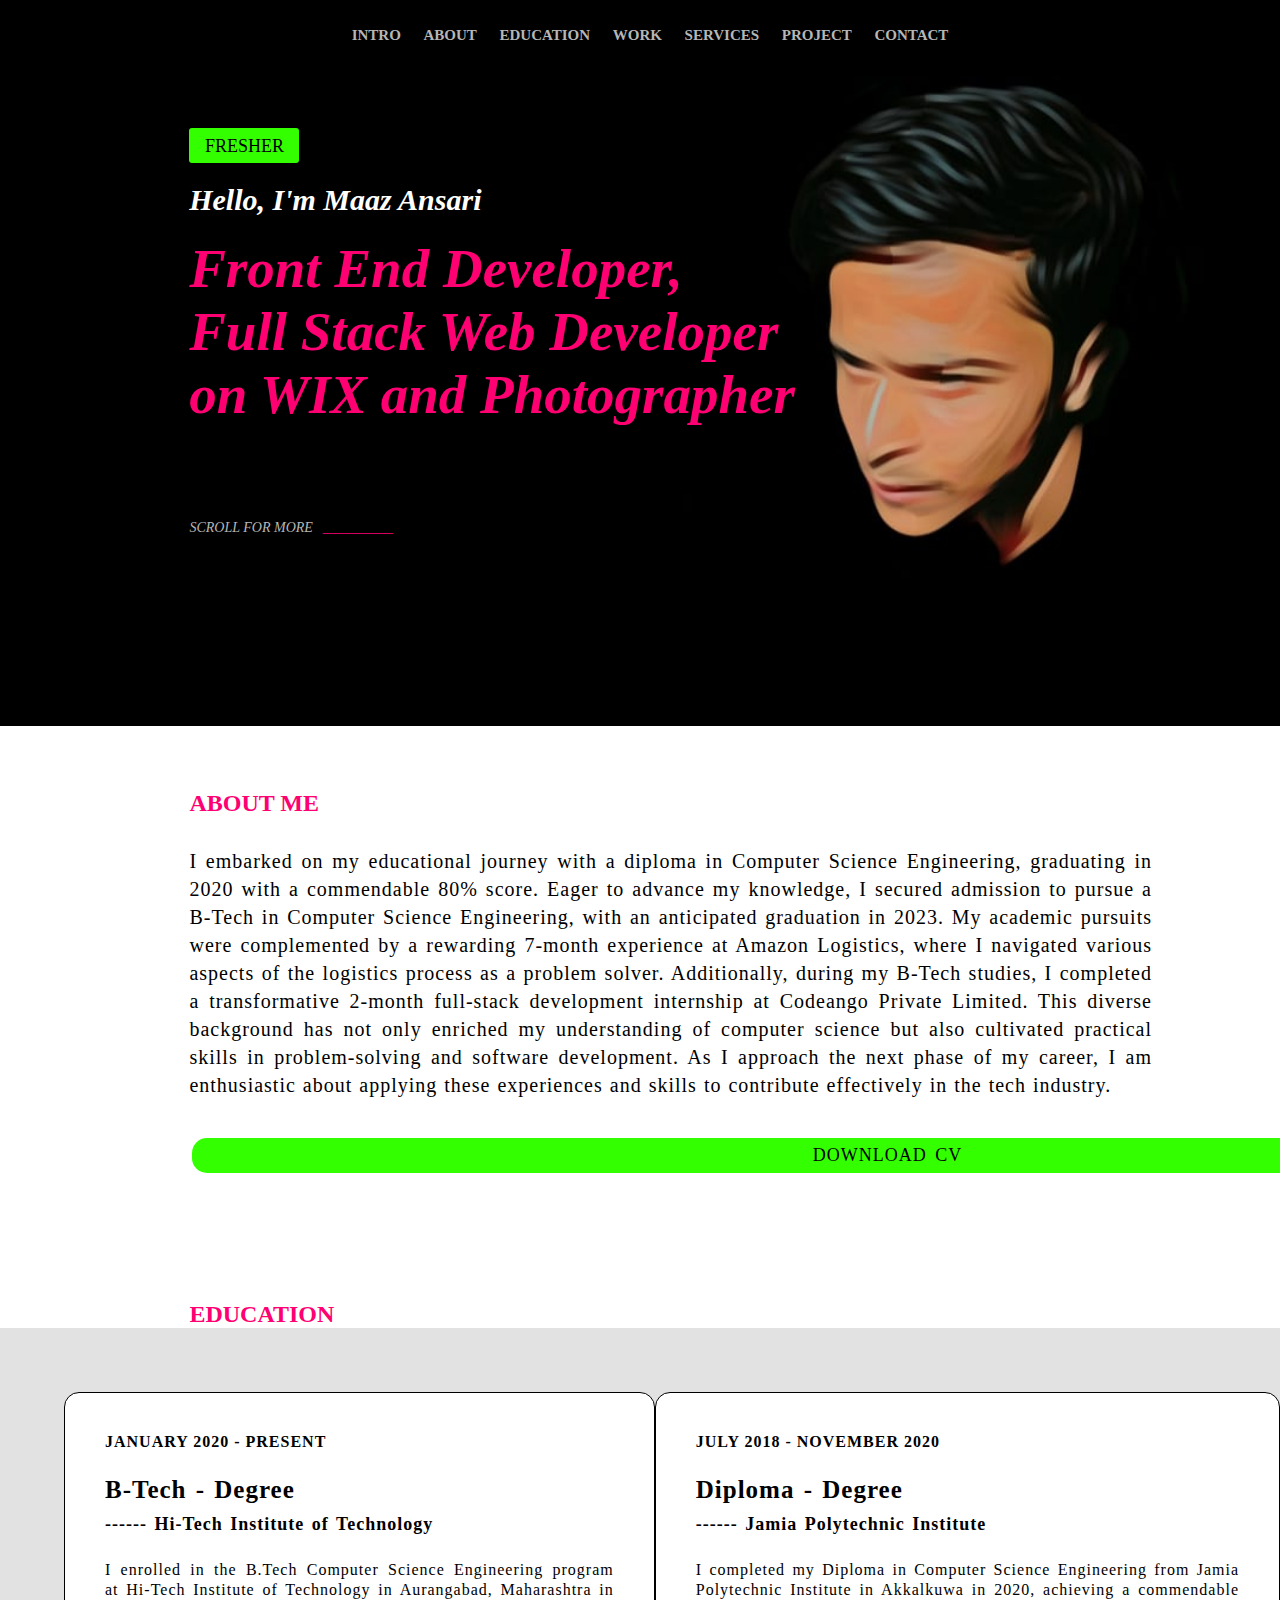
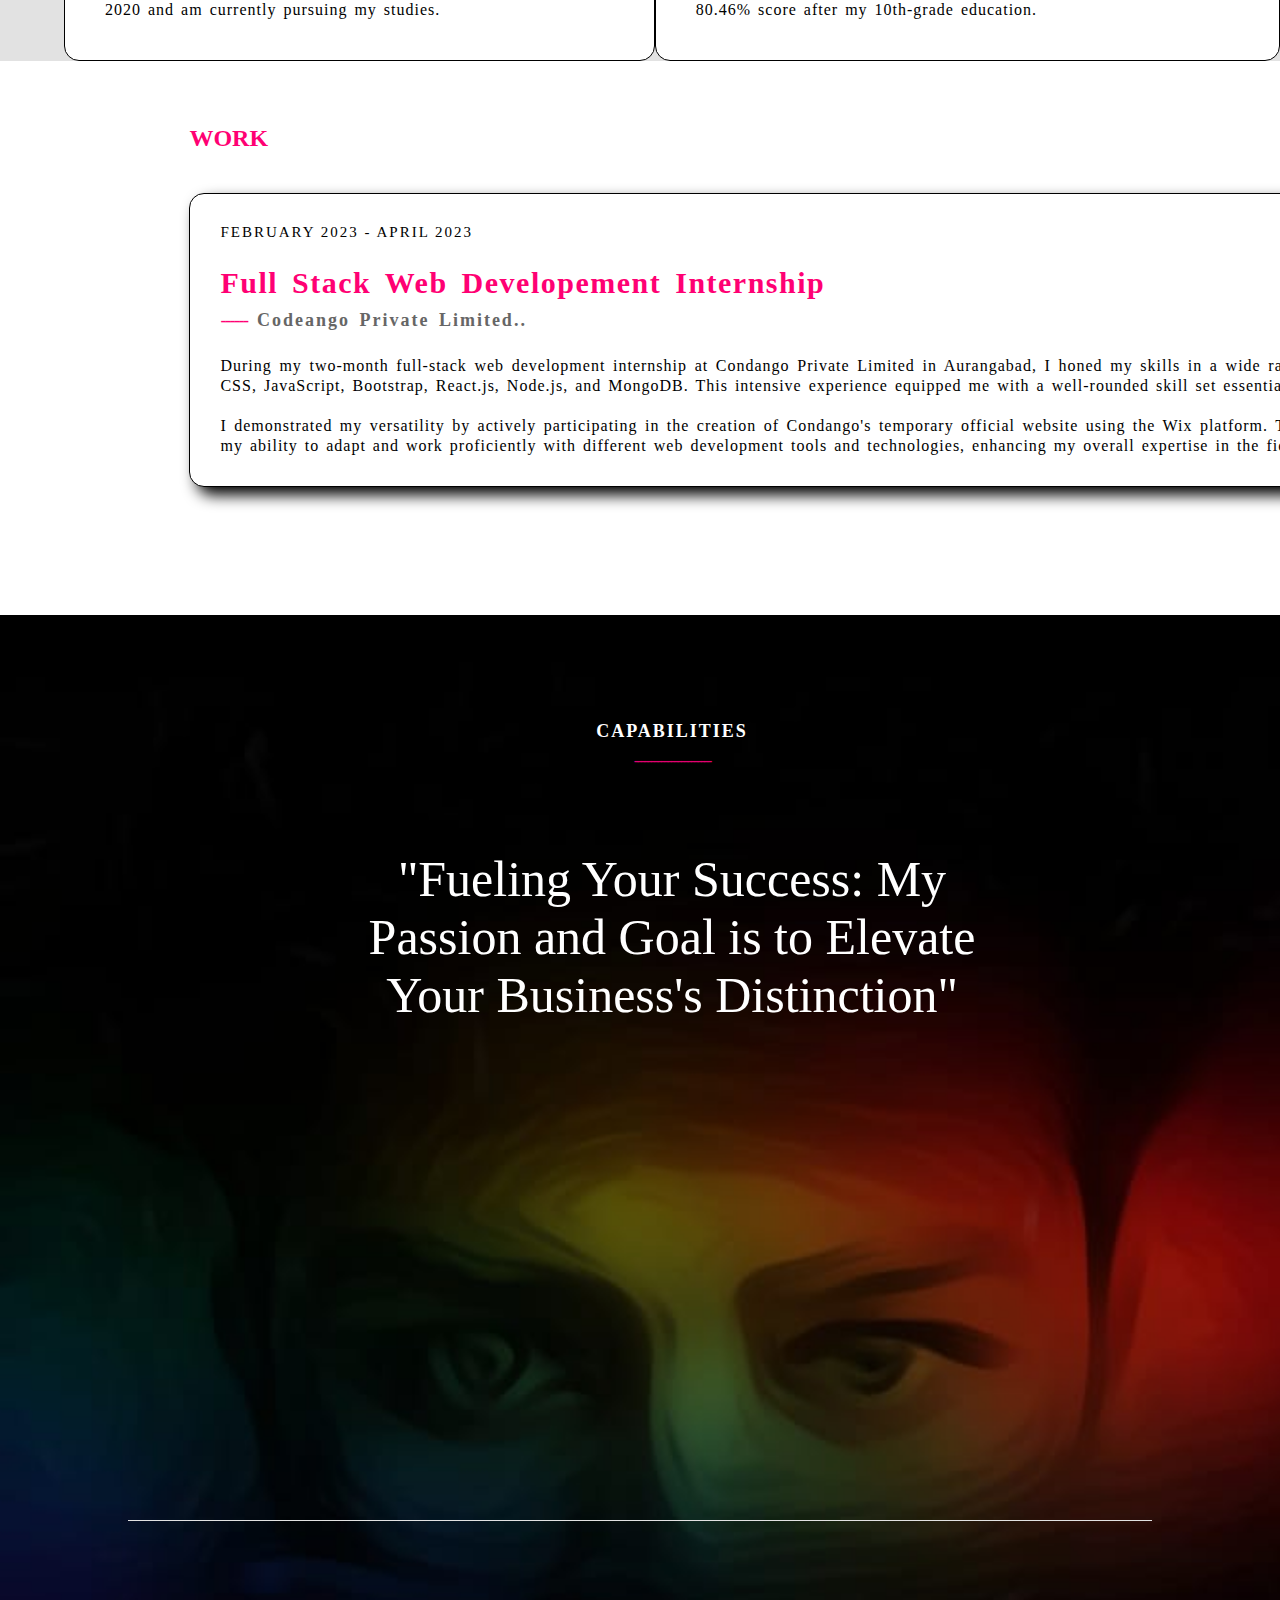
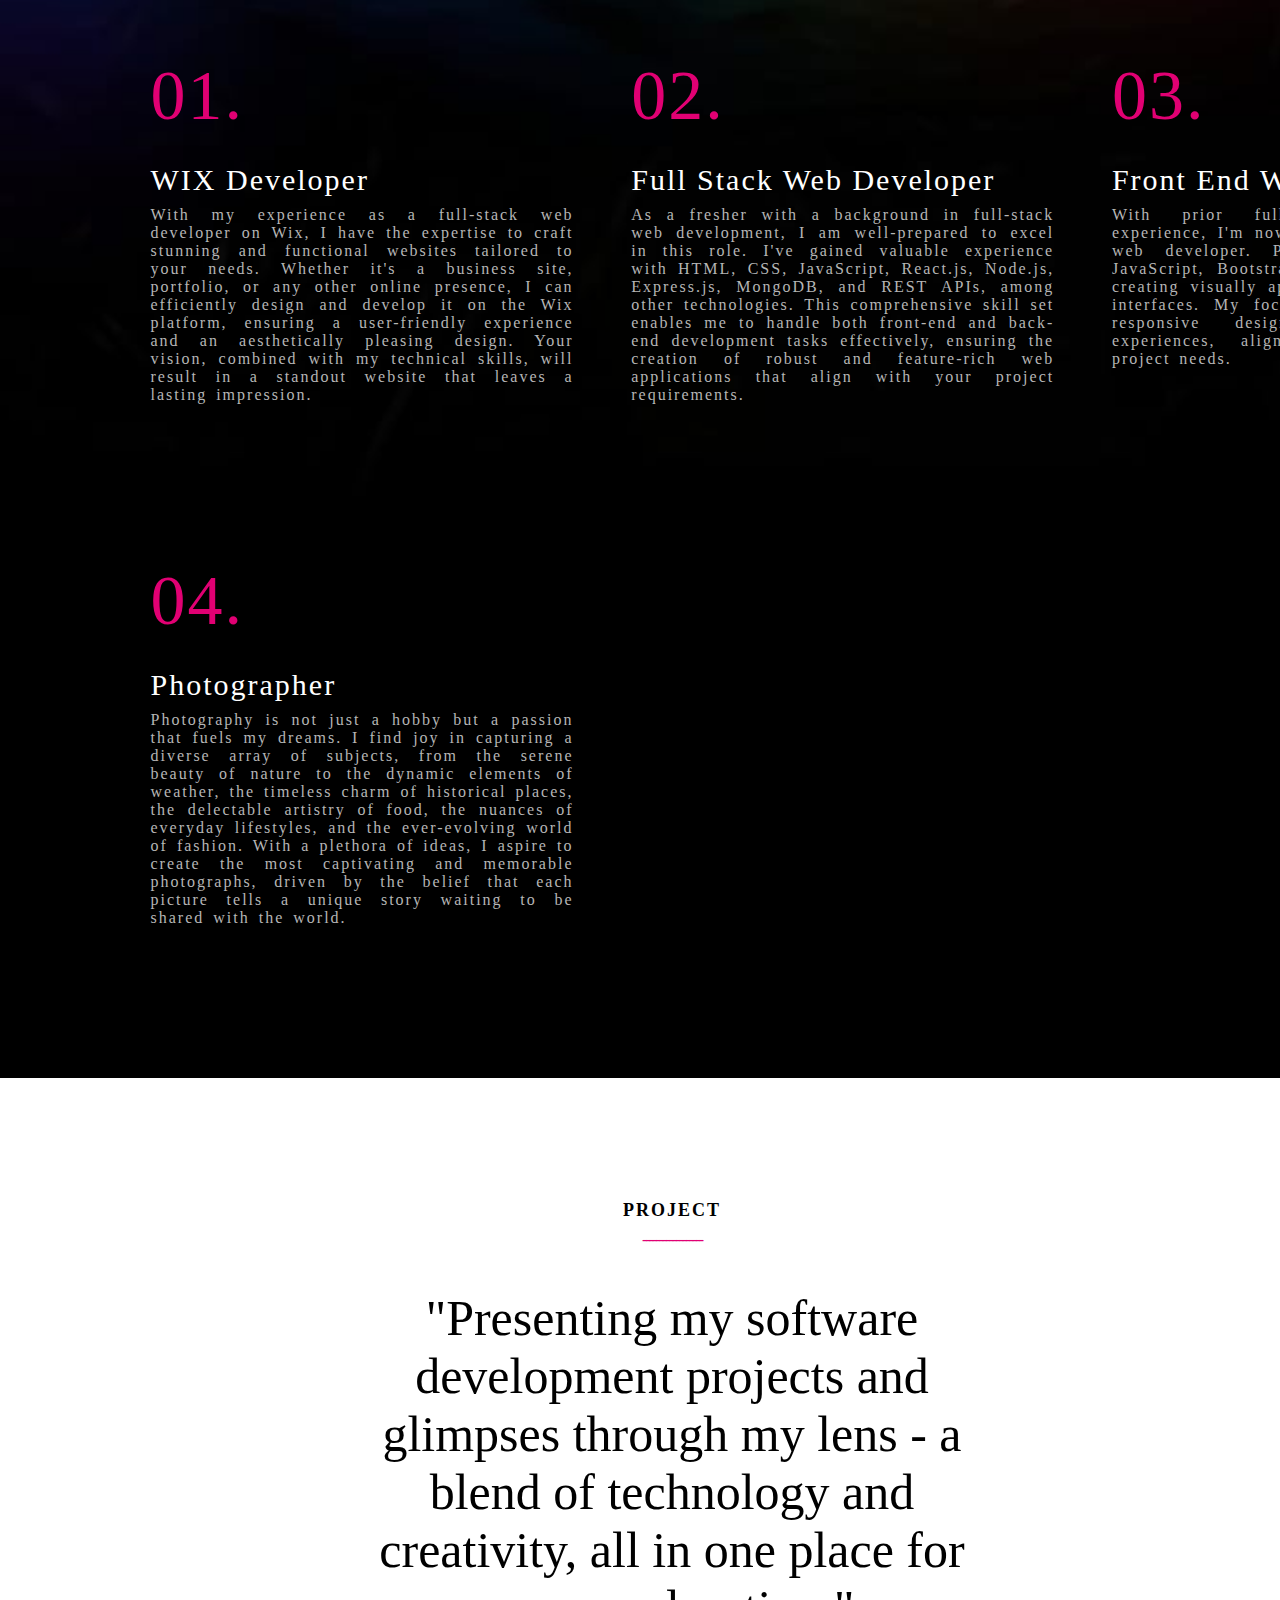
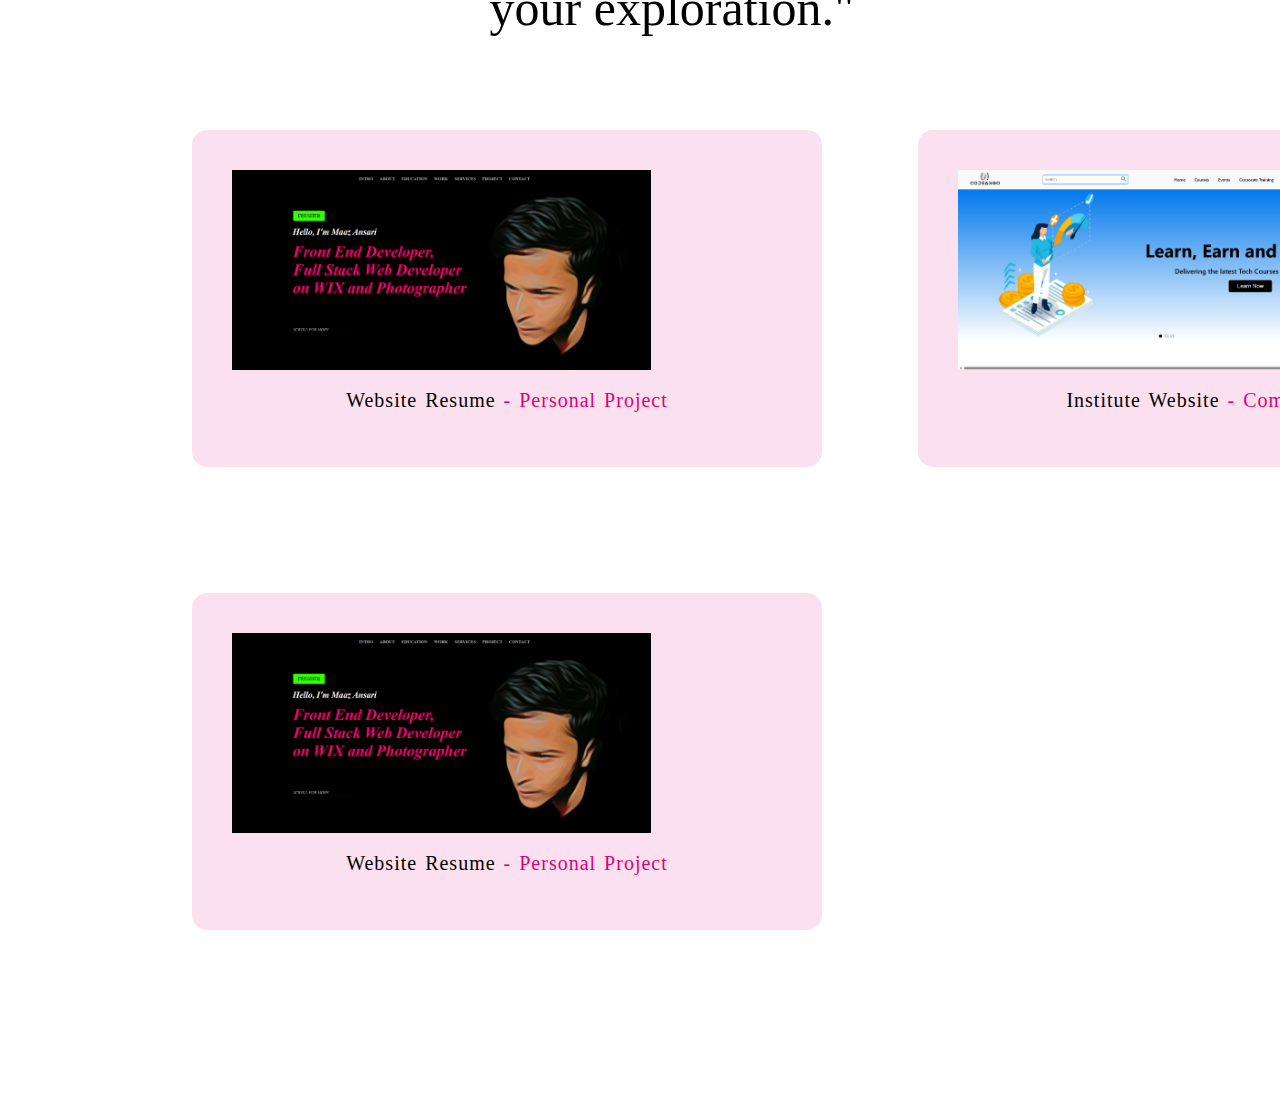
==== index.html @ d278f479 "created project section, services section, work section and did some corrections in the whole code" ====
<!DOCTYPE html>
<html lang="en">
<head>

    <!--Basic page needs-->
    <meta charset="UTF-8">
    <meta name="viewport" content="width=device-width, initial-scale=1.0">
    <title>Maaz's Resume / CV!</title>
    <meta name="description" content="">
    <meta name="author" content="">

    <link rel="stylesheet" href="https://cdnjs.cloudflare.com/ajax/libs/font-awesome/6.3.0/css/all.min.css">

    <!--Link CSS File-->
    <link rel="stylesheet" href="/css/header-nav.css">
    <link rel="stylesheet" href="/css/intro.css">
    <link rel="stylesheet" href="/css/about.css">
    <link rel="stylesheet" href="/css/edu.css">
    <link rel="stylesheet" href="/css/work.css">
    <link rel="stylesheet" href="/css/services.css">
    <link rel="stylesheet" href="/css/project.css">
    

    <!--Link JavaScript File-->
    <script type="text/javascript" src="/index.js"></script>


</head>
<body>

    <!--Header Section Start Here-->
    <header class="header">

        <nav class="header-nav">
            <div class="nav-menu">
                <ul class="nav-list">
                    <li><a href="#intro" class="nav-list-title" title="intro">INTRO</a></li>
                    <li><a href="#about" class="nav-list-title" title="about">ABOUT</a></li>
                    <li><a href="#edu" class="nav-list-title" title="edu">EDUCATION</a></li>
                    <li><a href="#work" class="nav-list-title" title="work">WORK</a></li>
                    <li><a href="#services" class="nav-list-title" title="Services">SERVICES</a></li>
                    <li><a href="#project" class="nav-list-title" title="project">PROJECT</a></li>
                    <li><a href="#contact" class="nav-list-title" title="contact">CONTACT</a></li>
                </ul>
            </div>
        </nav>
    </header>


    <!--Intro Section Start Here-->
    <section class="intro" id="intro">

        <div class="fresher-tag">
            <div class="tag-text">
                <p><span>FRESHER</span></p>
            </div>
        </div>

        <div class="intro-content">
            <div class="intro-text">
                <h3>Hello, I'm Maaz Ansari</h3>
                <h1>Front End Developer, <br>
                Full Stack Web Developer <br> 
                on WIX and Photographer
                </h1>    
            </div>
        </div>

        <div class="btn-more-about-me">
            <a href="#about" class="more-about-me" type="text">SCROLL FOR MORE<span>__________</span></a>
        </div>
    </section>


    <!--About Me Section Start Here-->
    <section class="about" id="about">

        <div class="about-me-content">
            <h2>ABOUT ME</h2>
            <p>I embarked on my educational journey with a diploma in Computer Science Engineering, graduating in 2020 with a commendable 80% score. Eager to advance my knowledge, I secured admission to pursue a B-Tech in Computer Science Engineering, with an anticipated graduation in 2023. My academic pursuits were complemented by a rewarding 7-month experience at Amazon Logistics, where I navigated various aspects of the logistics process as a problem solver. Additionally, during my B-Tech studies, I completed a transformative 2-month full-stack development internship at Codeango Private Limited. This diverse background has not only enriched my understanding of computer science but also cultivated practical skills in problem-solving and software development. As I approach the next phase of my career, I am enthusiastic about applying these experiences and skills to contribute effectively in the tech industry.</p>
        </div>

        <div class="btn-about-me">
            <a href="#" class="btn-about-me-download-cv" type="text">DOWNLOAD CV</a>
        </div>

    <!--Education Title is Here-->
        <div class="edu-title" id="edu">
            <div class="edu-title-text">
                <h2>EDUCATION</h2>
            </div>
        </div>

    </section>


    <!--Education Section Start Here-->
    <section class="edu">

        <div class="edu-content">
            <div class="edu-text">
                <h5>JANUARY 2020 - PRESENT</h5>
                <h1>B-Tech - Degree</h1>
                <h3><span>------</span> Hi-Tech Institute of Technology</h3>
                <p>I enrolled in the B.Tech Computer Science Engineering program at Hi-Tech Institute of Technology in Aurangabad, Maharashtra in 2020 and am currently pursuing my studies.</p>
            </div>
        
            <div class="edu-text">
                <h5>JULY 2018 - NOVEMBER 2020</h5>
                <h1>Diploma - Degree</h1>
                <h3><span>------</span> Jamia Polytechnic Institute</h3>
                <p>I completed my Diploma in Computer Science Engineering from Jamia Polytechnic Institute in Akkalkuwa in 2020, achieving a commendable 80.46% score after my 10th-grade education.</p>
            </div>

        </div>

    </section>

    
        <!--Work Title is Here-->
        <div class="work-title" id="work">
            <div class="work-title-text">
                <h2>WORK</h2>
            </div>
        </div>


    <!--Work Section Start Here-->
    <section class="work">

        <div class="work-content">
            <div class="work-text">
                <h5>FEBRUARY 2023 - APRIL 2023</h5>
                <h1>Full Stack Web Developement Internship</h1>
                <h3><span>------</span> Codeango Private Limited..</h3>
                <p>During my two-month full-stack web development internship at Condango Private Limited in Aurangabad, I honed my skills in a wide range of technologies including HTML, CSS, JavaScript, Bootstrap, React.js, Node.js, and MongoDB. This intensive experience equipped me with a well-rounded skill set essential for modern web development.</p>
                <p>I demonstrated my versatility by actively participating in the creation of Condango's temporary official website using the Wix platform. This hands-on involvement highlighted my ability to adapt and work proficiently with different web development tools and technologies, enhancing my overall expertise in the field.</p>
            </div>
        </div>
    </section>


    <!--Services Section Start Here-->
    <section class="services" id="services">

        <div class="services-title">
            <div class="services-text">
                <h4>CAPABILITIES</h4>
                <span>-----------------------</span>
                <h1>"Fueling Your Success: My Passion and Goal is to Elevate Your Business's Distinction"</h1>
            </div>
        </div>

        <div class="services-content">
            <div class="services-content-text">
                <h1>01.</h1>
                <h2>WIX Developer</h2>
                <p>With my experience as a full-stack web developer on Wix, I have the expertise to craft stunning and functional websites tailored to your needs. Whether it's a business site, portfolio, or any other online presence, I can efficiently design and develop it on the Wix platform, ensuring a user-friendly experience and an aesthetically pleasing design. Your vision, combined with my technical skills, will result in a standout website that leaves a lasting impression.</p>
            </div>

            <div class="services-content-text">
                <h1>02.</h1>
                <h2>Full Stack Web Developer</h2>
                <p>As a fresher with a background in full-stack web development, I am well-prepared to excel in this role. I've gained valuable experience with HTML, CSS, JavaScript, React.js, Node.js, Express.js, MongoDB, and REST APIs, among other technologies. This comprehensive skill set enables me to handle both front-end and back-end development tasks effectively, ensuring the creation of robust and feature-rich web applications that align with your project requirements.</p>
            </div>

            <div class="services-content-text">
                <h1>03.</h1>
                <h2>Front End Web Developer</h2>
                <p>With prior full-stack web development experience, I'm now specializing as a front-end web developer. Proficient in HTML, CSS, JavaScript, Bootstrap, and React.js, I excel at creating visually appealing and interactive user interfaces. My focus is on crafting engaging, responsive designs that enhance user experiences, aligning perfectly with your project needs.</p>
            </div>

            <div class="services-content-text">
                <h1>04.</h1>
                <h2>Photographer</h2>
                <p>Photography is not just a hobby but a passion that fuels my dreams. I find joy in capturing a diverse array of subjects, from the serene beauty of nature to the dynamic elements of weather, the timeless charm of historical places, the delectable artistry of food, the nuances of everyday lifestyles, and the ever-evolving world of fashion. With a plethora of ideas, I aspire to create the most captivating and memorable photographs, driven by the belief that each picture tells a unique story waiting to be shared with the world.</p>
            </div>
        </div>

        
    </section>


    <!--Project Section Start Here-->
    <section class="project" id="project">

        <div class="project-title">
            <div class="project-text">
                <h4>PROJECT</h4>
                <span>------------------</span>
                <h1>"Presenting my software development projects and glimpses through my lens - a blend of technology and creativity, all in one place for your exploration."</h1>
            </div>
        </div>

        <div class="project-content">
            <div class="project-content-box">
                <img src="/img/project-1.png" alt="Maaz Ansari Resume Website">
                <a href="#"><i class="fas fa-link"></i></a>
                <h2>Website Resume <span>- Personal Project</span></h2>
            </div>

            <div class="project-content-box">
                <img src="/img/project-2.png" alt="Online Software Training Provider Institute Website">
                <a href="https://codeango-official-web.netlify.app/" target="_blank"><i class="fas fa-link"></i></a>
                <h2>Institute Website <span>- Company Project</span></h2>
            </div>

            <div class="project-content-box">
                <img src="/img/project-1.png" alt="Maaz Ansari Resume Website">
                <a href="#"><i class="fas fa-link"></i></a>
                <h2>Website Resume <span>- Personal Project</span></h2>
            </div>
        </div>

    </section>

</body>
</html>
---- css/header-nav.css ----
*{
    margin: 0;
    padding: 0;
}

body{
   background-color: white;
}

.header{
    margin: 0;
    padding: 10px;
    padding-top: 15px;
    height: 50px;
    justify-content: center;
    background-color: black;
    position: fixed;
    width: 100%;
    z-index: 1;
}

.header-nav{
    display: flex;
    justify-content: center;
}

.nav-menu{
    display: inline-flex;
}

.nav-list{
    display: flex;
    margin: 3mm;
}

.nav-list li{
    text-align: center;
    float: left;
    display: block;
}

.nav-list-title{
    padding: 3mm;
    text-decoration: none;
    font-style: inherit;
    font-size: 15px;
    color: rgb(182, 182, 182);
    font-weight: 800;
}
---- css/intro.css ----
.intro{
    margin: 0;
    padding: 10%;
    justify-content: center;
    background-image: url("/img/intro-background-img-2.jpg");
    background-size: cover;
}

.fresher-tag{
    text-align: center;
    justify-content: center;
    padding: 5px;
    margin-left: 6%;
    height: 25px;
    width: 100px;
    border-radius: 3px;
    background-color: rgb(51, 255, 0);
}

.tag-text{
    font-size: 18px;
    text-align: center;
    padding: 3px;
}

.intro-content{
    margin-top: 1%;
    margin-left: 5%;
    margin-left: 5%;
    margin-right: 5%;
    justify-content: center;
}

.intro-text{
    color: white;
}

.intro-text h1{
    padding: 10px;
    font-size: 55px;
    color: rgb(255, 0, 115);
    font-style: oblique;
}

.intro-text h3{
    padding: 10px;
    font-style: italic;
    font-size: 30px;
}

.btn-more-about-me{
    margin: 6%;
    margin-top: 8%;
}

.more-about-me{
    text-decoration: none;
    color: rgb(182, 182, 182);
    font-size: 14px;
    font-style: italic;
}

.more-about-me:hover{
    color: rgb(255, 0, 115);
    font-weight: bold;
}

.more-about-me span{
    margin-left: 10px;
    color: rgb(255, 0, 115);
}
---- css/about.css ----
.about{
    background-color: white;
}

.about-me-content{
    padding-left: 10%;
    padding-right: 10%;
    padding-top: 5%;
}

.about-me-content h2{
    margin-left: 6%;
    color: rgb(255, 0, 115);
}

.about-me-content p{
    margin-top: 3%;
    margin-left: 6%;
    font-size: 20px;
    font-family: 'Times New Roman', Times, serif;
    letter-spacing: 1px;
    word-spacing: 1px;
    line-height: 28px;
    text-align: justify;
}

.btn-about-me{
    margin-left: 15%;
    margin-top: 3%;
    margin-bottom: 5%;
    background-color: rgb(51, 255, 0);
    padding: 7px;
    border: 2px rgb(51, 255, 0);
    border-radius: 15px;
    text-align: center;
    width: 153vh;
}

.btn-about-me:hover{
    transform: translateY(-10px);
    border: 1px solid black;
}

.btn-about-me-download-cv{
    text-decoration: none;
    color: black;
    font-size: 18px;
    font-weight: 540;
    letter-spacing: 1px;
    word-spacing: 3px;
}
---- css/edu.css ----
.edu{
    background-color: rgb(226, 226, 226);
    display: flex;
}

.edu-title{
    padding-left: 10%;
    padding-right: 10%;
    padding-top: 5%;
}

.edu-title-text{
    margin: 0;
}

.edu-title-text h2{
    color: rgb(255, 0, 115);
    margin-left: 6%;
}

.edu-content{
    display: flex;
    margin-top: 5%;
    margin-left: 5%;
}

.edu-text{
    background-color: white;
    border: 1px solid black;
    border-radius: 15px;   
    padding: 30px;
    width: auto;
}

.edu-text h5{
    font-size: medium;
    letter-spacing: 1px;
    padding: 10px;
}

.edu-text h1{
    font-size: 25px;
    padding: 15px 10px 5px 10px;
    letter-spacing: 1px;
    word-spacing: 2px;
}

.edu-text h3{
    font-size: 18px;
    letter-spacing: 1px;
    word-spacing: 2px;
    padding: 5px 10px 15px 10px;
}

.edu-text p{
    font-size: 16px;
    padding: 10px;
    line-height: 20px;
    letter-spacing: 1px;
    word-spacing: 2px;
    text-align: justify;
}
---- css/work.css ----
.work{
    background-color: white;
    display: flex;
    padding: 0 10% 5% 10%;
}

.work-title{
    padding-left: 10%;
    padding-right: 10%;
    padding-top: 5%;
    background-color: white;
}

.work-title-text{
    margin: 0;
}

.work-title-text h2{
    color: rgb(255, 0, 115);
    margin-left: 6%;
}

.work-content{
    display: flex;
    margin-top: 4%;
    margin-left: 6%;
    display: grid;
    grid-template-columns: 157vh;
    grid-column-gap: 6%;
}

.work-text{
    background-color: white;
    border: 1px solid black;
    border-radius: 15px;   
    padding: 20px;
    width: auto;
    box-shadow: 8px 8px 15px black;
}

.work-text:hover{
    border: 2px solid rgb(255, 0, 115);
    transform: translateY(-15px);
    box-shadow: 8px 8px 15px rgb(167, 0, 75);
}

.work-text h5{
    font-size: 15px;
    font-weight: 100;
    letter-spacing: 2px;
    padding: 10px;
}

.work-text h1{
    font-size: 30px;
    padding: 15px 10px 5px 10px;
    letter-spacing: 1.5px;
    word-spacing: 5px;
    color: rgb(255, 0, 115);
}

.work-text h3{
    font-size: 18px;
    color: rgb(102, 102, 102);
    letter-spacing: 2px;
    word-spacing: 3px;
    text-align: justify;
    padding: 5px 10px 15px 10px;
}

.work-text h3 span{
    color: rgb(255, 0, 115);
    font-size: 18px;
    font-weight: lighter;
    letter-spacing: -1.5px;
}

.work-text p{
    font-size: 16px;
    padding: 10px;
    line-height: 20px;
    letter-spacing: 1px;
    word-spacing: 2px;
    text-align: justify;
}
---- css/services.css ----
.services{
    background-image: url("/img/services-background-img.jpg");
    background-size: cover;
    justify-content: center;
}

.services-title{
    margin-top: 5%;
    margin-left: 15%;
    margin-right: 10%;
}

.services-text{
    padding: 10% 15% 10% 15%;
    text-align: center;
}

.services-text h4{
    color: white;
    letter-spacing: 2px;
    font-size: 18px;
    padding: 10px;
}

.services-text span{
    color: rgb(225, 0, 115);
    padding: 10px;
    letter-spacing: -2px;
}

.services-text h1{
    color: white;
    font-size: 50px;
    font-weight: 100;
    padding: 80px 5px 80px 5px;
}

.services-content{
    margin-top: 25%;
    margin-left: 10%;
    margin-right: 10%;
    padding-bottom: 10%;
    border-top: 0.5px solid rgb(226, 226, 226);
    display: grid;
    grid-template-columns: 50vh 50vh 50vh;
    grid-column-gap: 3%;
}

.services-content-text{
    margin: 0;
}

.services-content h1{
    color: rgb(225, 0, 115);
    font-size: 70px;
    font-weight: 100;
    padding: 30% 1% 1% 5%;
    letter-spacing: 2px;
}

.services-content h2{
    color: white;
    font-size: 30px;
    font-weight: 100;
    padding: 5% 1% 1% 5%;
    letter-spacing: 2px;
}

.services-content p{
    color: rgb(182, 182, 182);
    padding: 1% 1% 5% 5%;
    letter-spacing: 2px;
    word-spacing: 3px;
    text-align: justify;
}
---- css/project.css ----
.project{
    background-color: white;
    margin: 0;
}

.project-title{
    margin-top: 5%;
    margin-left: 15%;
    margin-right: 10%;
}

.project-text{
    padding: 5% 15% 2% 15%;
    text-align: center;
}

.project-text h4{
    color: black;
    letter-spacing: 2px;
    font-size: 18px;
    padding: 10px;
}

.project-text span{
    color: rgb(225, 0, 115);
    padding: 10px;
    letter-spacing: -2px;
}

.project-text h1{
    color: black;
    font-size: 50px;
    font-weight: 100;
    padding: 40px 5px 10px 5px;
}

.project-content{
    margin-top: 5%;
    margin-left: 15%;
    margin-right: 10%;
    padding-bottom: 5%;
    display: grid;
    grid-template-columns: 70vh 70vh;
    grid-column-gap: 10%;

}

.project-content-box{
    background-color: rgba(225, 0, 116, 0.118);
    padding: 40px;
    margin-bottom: 20%;
    border-radius: 15px;
    position: relative;
    display: inline-block;
}

.project-content-box img{
    width: auto;
    height: 200px;
}

.project-content-box:hover img{
    opacity: 0.6;
}

.project-content-box a{
    color: white;
    font-size: 20px;
    text-align: center;
    width: 40px;
    height: 40px;
    background-color: rgb(225, 0, 115);
    position: absolute;
    top: 65.4%;
    left: 88.5%;
    transform: translate(-50%, -50%);
    opacity: 0;
    transition: opacity 0.3s ease-in-out;
}

.project-content-box a i{
    margin-top: 9px;
}

.project-content-box:hover a{
    opacity: 1;
}

.project-content-box h2{
    font-size: 20px;
    font-weight: 150;
    padding: 15px;
    text-align: center;
    letter-spacing: 1px;
    word-spacing: 2px;
}

.project-content-box h2 span{
    color: rgb(225, 0, 115);
}
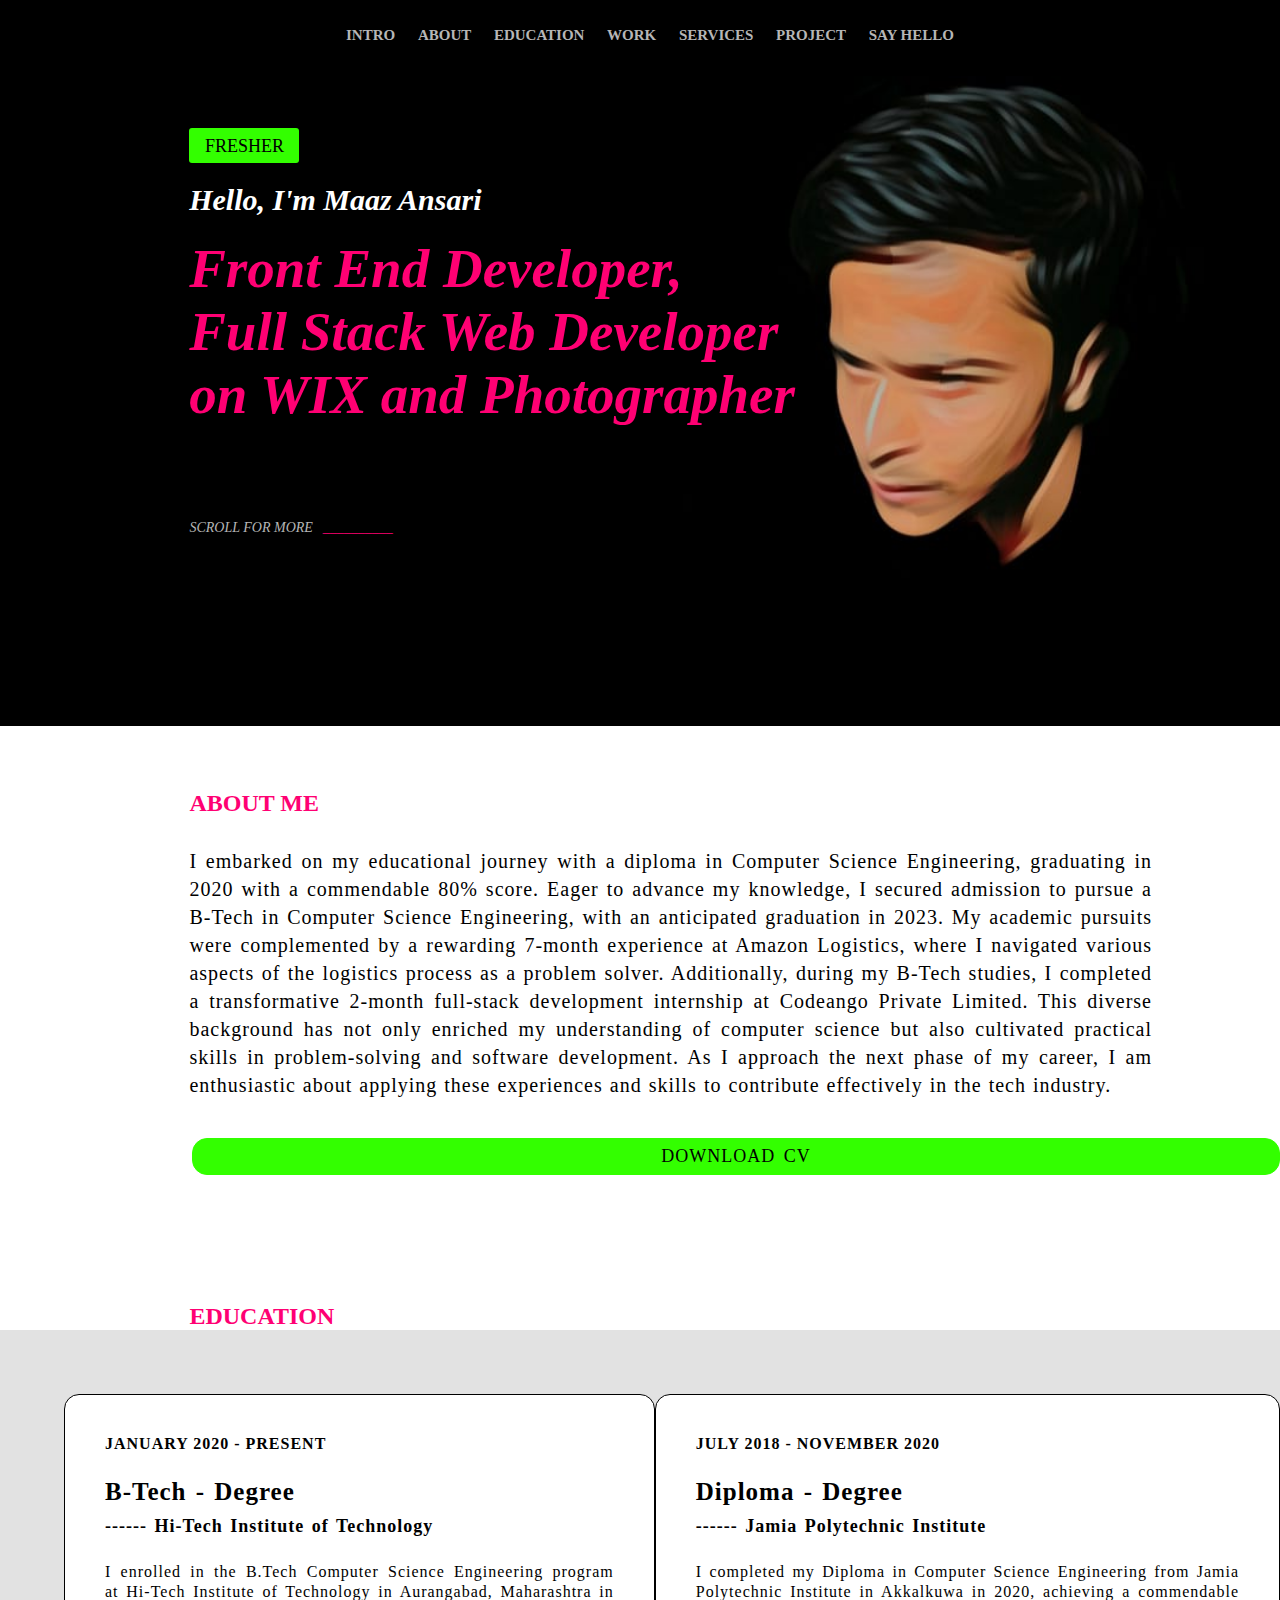
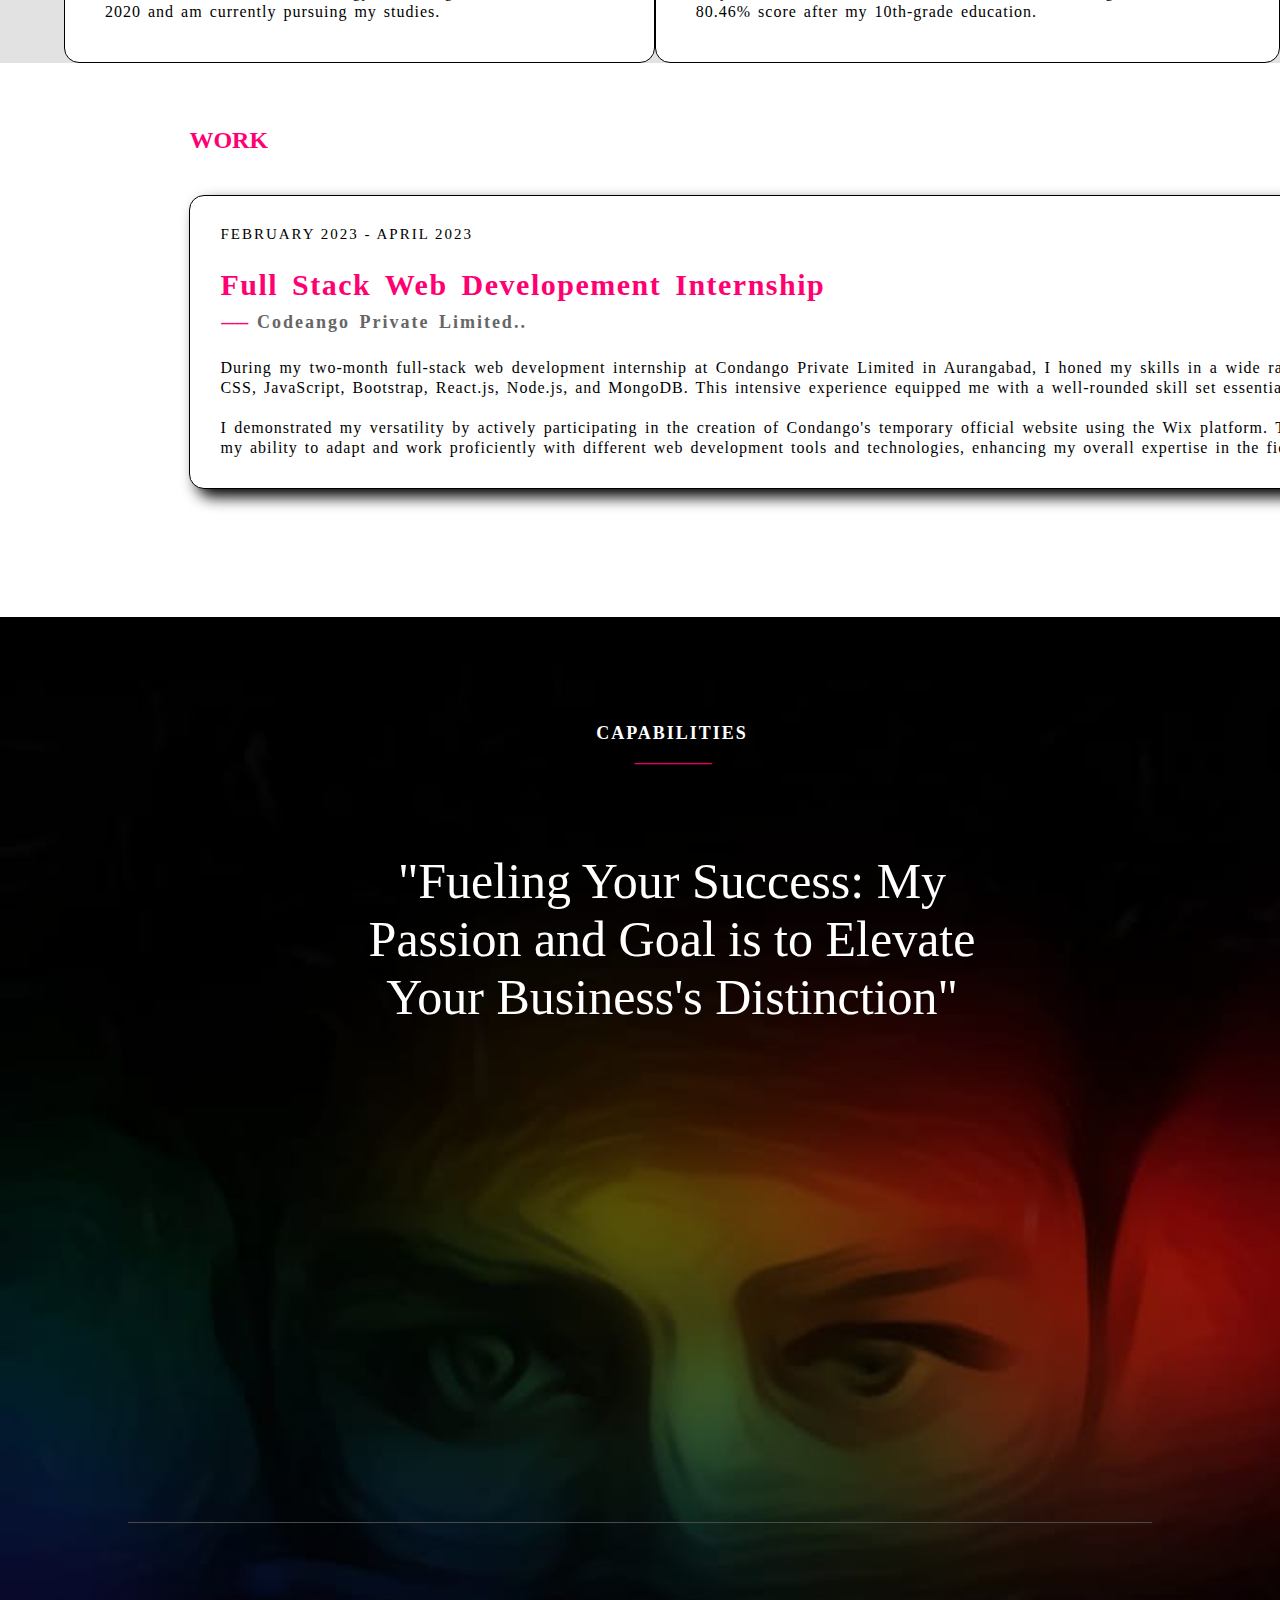
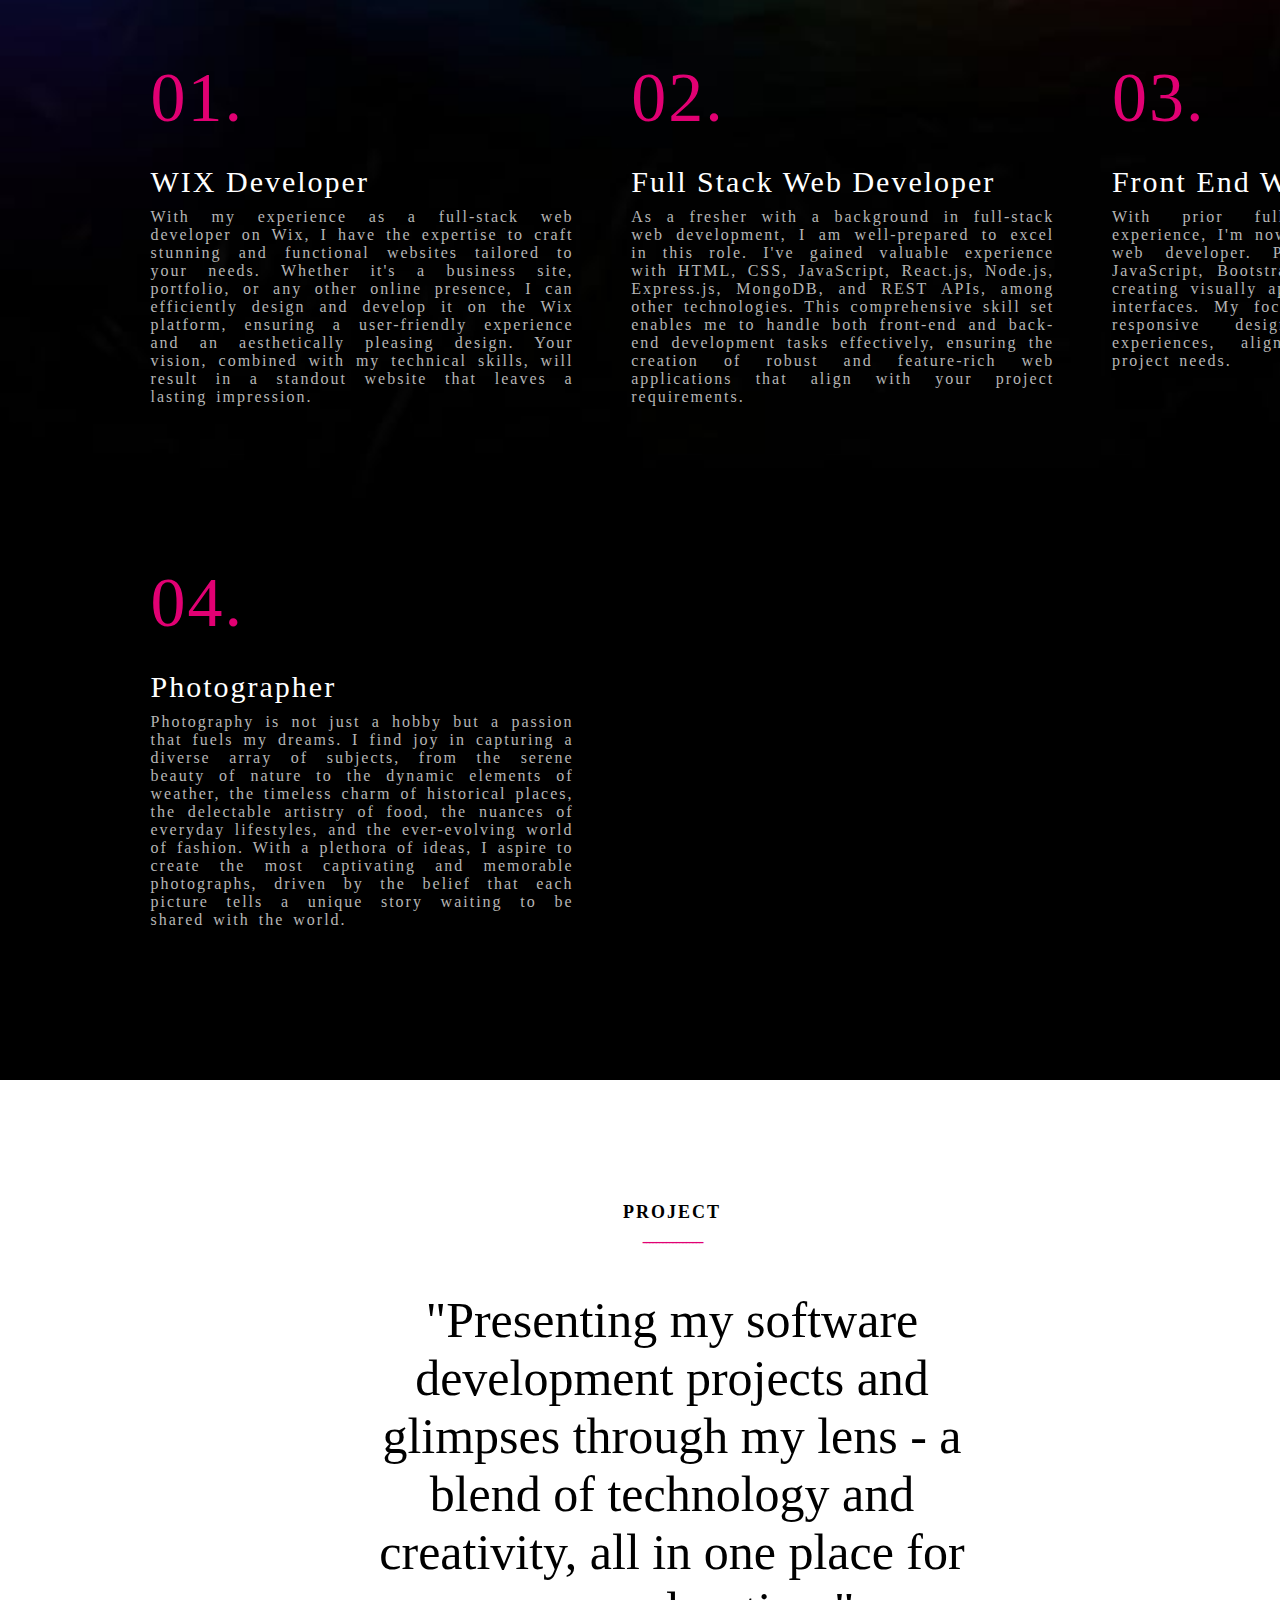
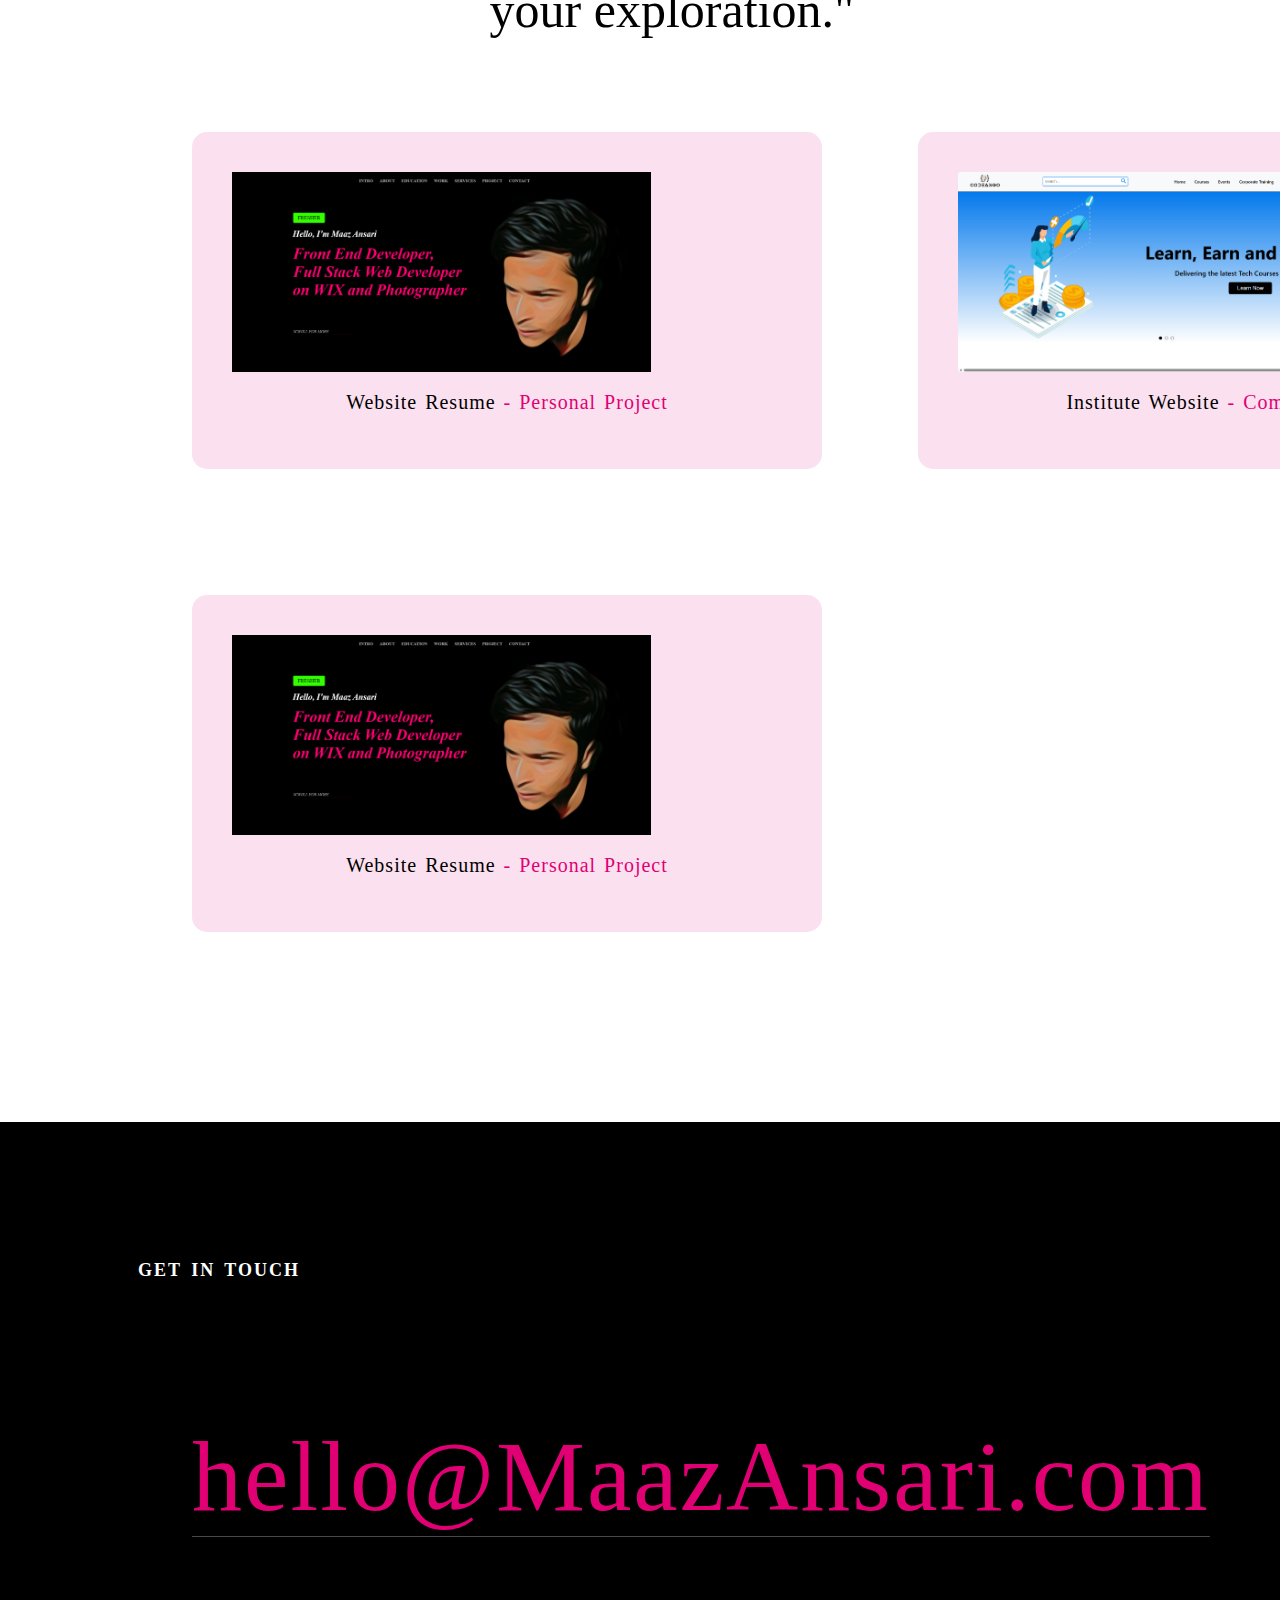
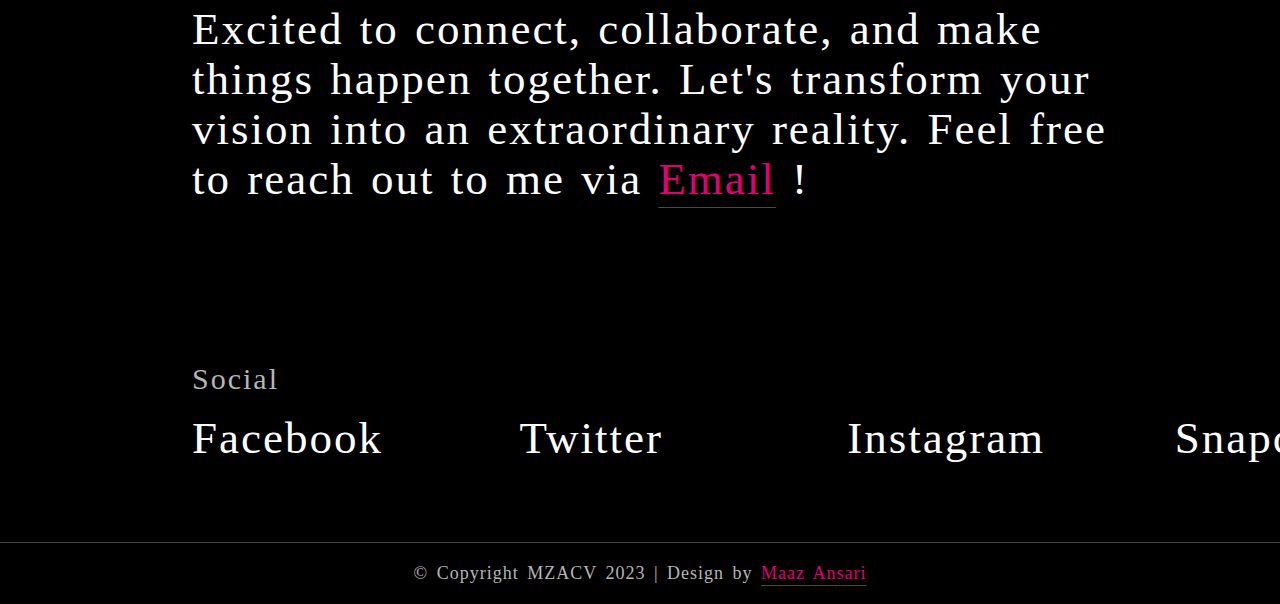
==== commit 25d8529c: "craeted contact section and fixed some code and will fixed whole code" ====
--- a/index.html
+++ b/index.html
@@ -5,9 +5,9 @@
     <!--Basic page needs-->
     <meta charset="UTF-8">
     <meta name="viewport" content="width=device-width, initial-scale=1.0">
-    <title>Maaz's Resume / CV!</title>
-    <meta name="description" content="">
-    <meta name="author" content="">
+    <title>MZACV</title>
+    <meta name="description" content="Maaz Ansari' CV">
+    <meta name="author" content="Maaz Ansari">
 
     <link rel="stylesheet" href="https://cdnjs.cloudflare.com/ajax/libs/font-awesome/6.3.0/css/all.min.css">
 
@@ -19,6 +19,7 @@
     <link rel="stylesheet" href="/css/work.css">
     <link rel="stylesheet" href="/css/services.css">
     <link rel="stylesheet" href="/css/project.css">
+    <link rel="stylesheet" href="/css/contact.css">
     
 
     <!--Link JavaScript File-->
@@ -40,7 +41,7 @@
                     <li><a href="#work" class="nav-list-title" title="work">WORK</a></li>
                     <li><a href="#services" class="nav-list-title" title="Services">SERVICES</a></li>
                     <li><a href="#project" class="nav-list-title" title="project">PROJECT</a></li>
-                    <li><a href="#contact" class="nav-list-title" title="contact">CONTACT</a></li>
+                    <li><a href="#contact" class="nav-list-title" title="contact">SAY HELLO</a></li>
                 </ul>
             </div>
         </nav>
@@ -214,5 +215,36 @@
 
     </section>
 
+    <!--Contact Section Start Here-->
+    <section class="contact" id="contact">
+
+        <div class="contact-title">
+            <div class="contact-text">
+                <h4>GET IN TOUCH</h4>
+            </div>
+        </div>
+
+        <div class="contact-content">
+            <div class="contact-content-box">
+                <h1><a href="maazmateen111@gmail.com" target="_blank">hello@MaazAnsari.com</a></h1>
+                <p>Excited to connect, collaborate, and make things happen together. Let's transform your vision into an extraordinary reality. Feel free to reach out to me via <a href="maazmateen111@gmail.com" target="_blank">Email</a> !</p>
+            </div>
+        </div>
+
+        <div class="contact-info">
+                <p>Social</p>
+            <div class="contact-info-box">
+                <a href="">Facebook</a>
+                <a href="">Twitter</a>
+                <a href="">Instagram</a>
+                <a href="">Snapchat</a>
+            </div>
+        </div>
+
+        <div class="copyright">
+            <p>© Copyright MZACV 2023 | Design by <a href="maazmateen111@gmail.com" target="_blank">Maaz Ansari</a></p>
+        </div>
+    </section>
+
 </body>
 </html>--- a/css/header-nav.css
+++ b/css/header-nav.css
@@ -39,7 +39,7 @@
     display: block;
 }
 
-.nav-list-title{
+.nav-list a{
     padding: 3mm;
     text-decoration: none;
     font-style: inherit;
@@ -47,3 +47,10 @@
     color: rgb(182, 182, 182);
     font-weight: 800;
 }
+
+.nav-list a:hover,
+.nav-list a:focus,
+.nav-list a:active{
+    color: white;
+}
+
--- a/css/about.css
+++ b/css/about.css
@@ -28,15 +28,20 @@
     margin-left: 15%;
     margin-top: 3%;
     margin-bottom: 5%;
+    display: flex;
+}
+
+.btn-about-me a{
     background-color: rgb(51, 255, 0);
     padding: 7px;
-    border: 2px rgb(51, 255, 0);
+    border: 1px solid rgb(51, 255, 0);
     border-radius: 15px;
     text-align: center;
     width: 153vh;
+    height: auto;
 }
 
-.btn-about-me:hover{
+.btn-about-me a:hover{
     transform: translateY(-10px);
     border: 1px solid black;
 }
--- a/css/services.css
+++ b/css/services.css
@@ -40,7 +40,7 @@
     margin-left: 10%;
     margin-right: 10%;
     padding-bottom: 10%;
-    border-top: 0.5px solid rgb(226, 226, 226);
+    border-top: 0.1px solid rgb(73, 73, 73);
     display: grid;
     grid-template-columns: 50vh 50vh 50vh;
     grid-column-gap: 3%;
--- a/css/contact.css
+++ b/css/contact.css
@@ -0,0 +1,117 @@
+.contact{
+    background-color: black;
+}
+
+.contact-title{
+    padding: 10% 10% 5% 10%;
+}
+
+.contact-title h4{
+    color: white;
+    letter-spacing: 2px;
+    word-spacing: 3px;
+    font-size: 18px;
+    padding: 10px;
+}
+
+.contact-content{
+    padding: 0;
+}
+
+.contact-content-box{
+    padding: 5% 10% 5% 15%;
+}
+
+.contact-content-box h1{
+    font-size: 100px;
+}
+
+.contact-content-box h1 a{
+    color: rgb(225, 0, 115);
+    text-decoration: none;
+    letter-spacing: 2px;
+    font-weight: 100;
+    text-decoration: 0.1px underline;
+    text-underline-position: under;
+    text-underline-offset: 1.5px;
+    text-decoration-color: rgb(73, 73, 73); 
+}
+
+.contact-content-box h1:hover a{
+    text-decoration-color: white;
+}
+
+.contact-content-box p{
+    color: white;
+    font-size: 45px;
+    font-weight: 100;
+    letter-spacing: 2px;
+    word-spacing: 3px;
+    padding: 70px 30px 30px 0px;
+    line-height: 50px;
+}
+
+.contact-content-box p a{
+    color: rgb(225, 0, 115);
+    text-decoration: 0.1px underline;
+    text-underline-position: under;
+    text-underline-offset: 1.5px; 
+    text-decoration-color: rgb(73, 73, 73); 
+}
+
+.contact-content-box p a:hover{
+    text-decoration-color: white;
+}
+
+.contact-info{
+    padding: 5% 10% 5% 15%;
+}
+
+.contact-info-box{
+    display: grid;
+    grid-template-columns: 30vh 30vh 30vh 30vh;
+    grid-column-gap: 6%;
+}
+
+.contact-info p{
+    color: rgb(182, 182, 182);
+    font-size: 30px;
+    letter-spacing: 2px;
+    font-weight: 50;
+}
+
+.contact-info-box a{
+    color: white;
+    text-decoration: none;
+    font-size: 45px;
+    letter-spacing: 2px;
+    font-weight: 100;
+    padding: 6% 0 5% 0;
+}
+
+.copyright{
+    text-align: center;
+    padding: 20px;
+    border-top: 0.1px solid rgb(73, 73, 73);
+}
+
+.copyright p{
+    color: rgb(182, 182, 182);
+    font-size: 18px;
+    letter-spacing: 1px;
+    word-spacing: 3px;
+}
+
+.copyright p a{
+    color: rgb(225, 0, 115);
+    text-decoration: 0.1px underline;
+    text-underline-position: under;
+    text-underline-offset: 1.5px; 
+    text-decoration-color: rgb(73, 73, 73);
+}
+
+.copyright p a:hover,
+.copyright p a:focus,
+.copyright p a:active{
+    text-decoration-color: white;
+}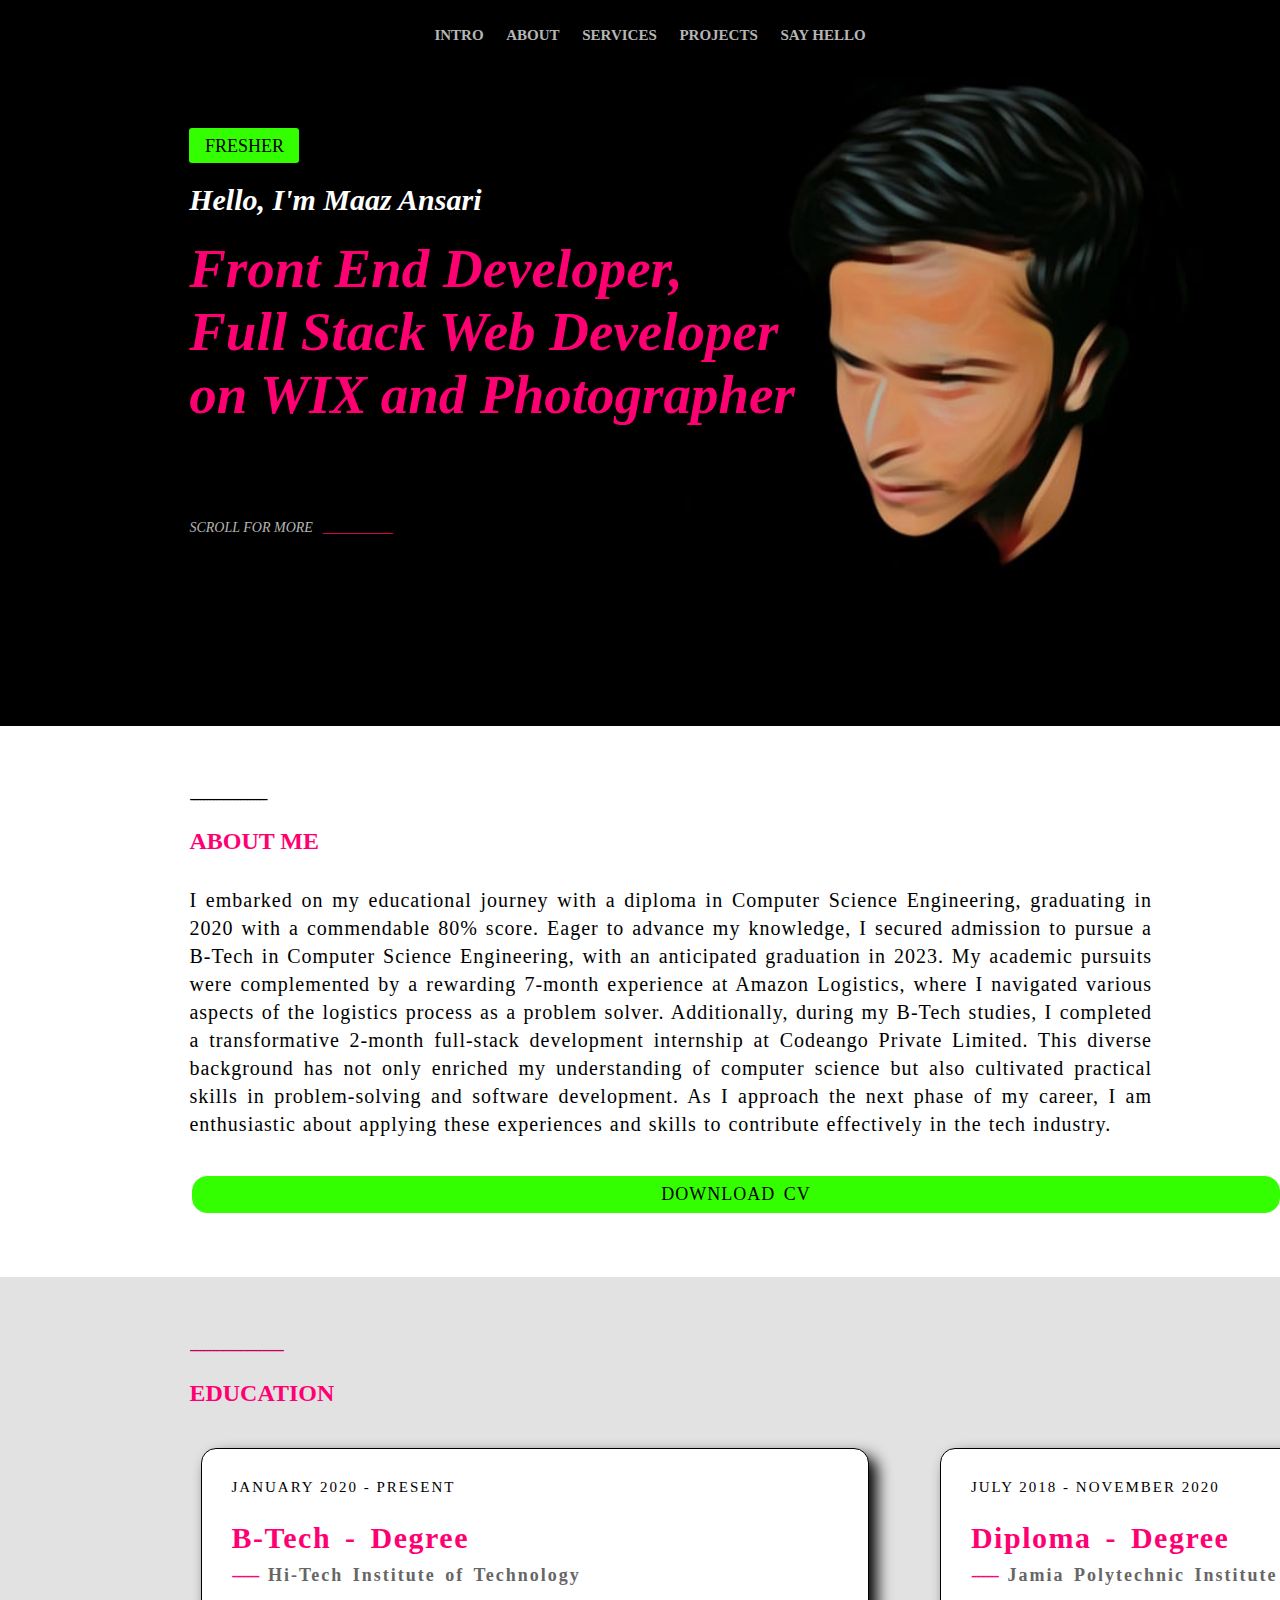
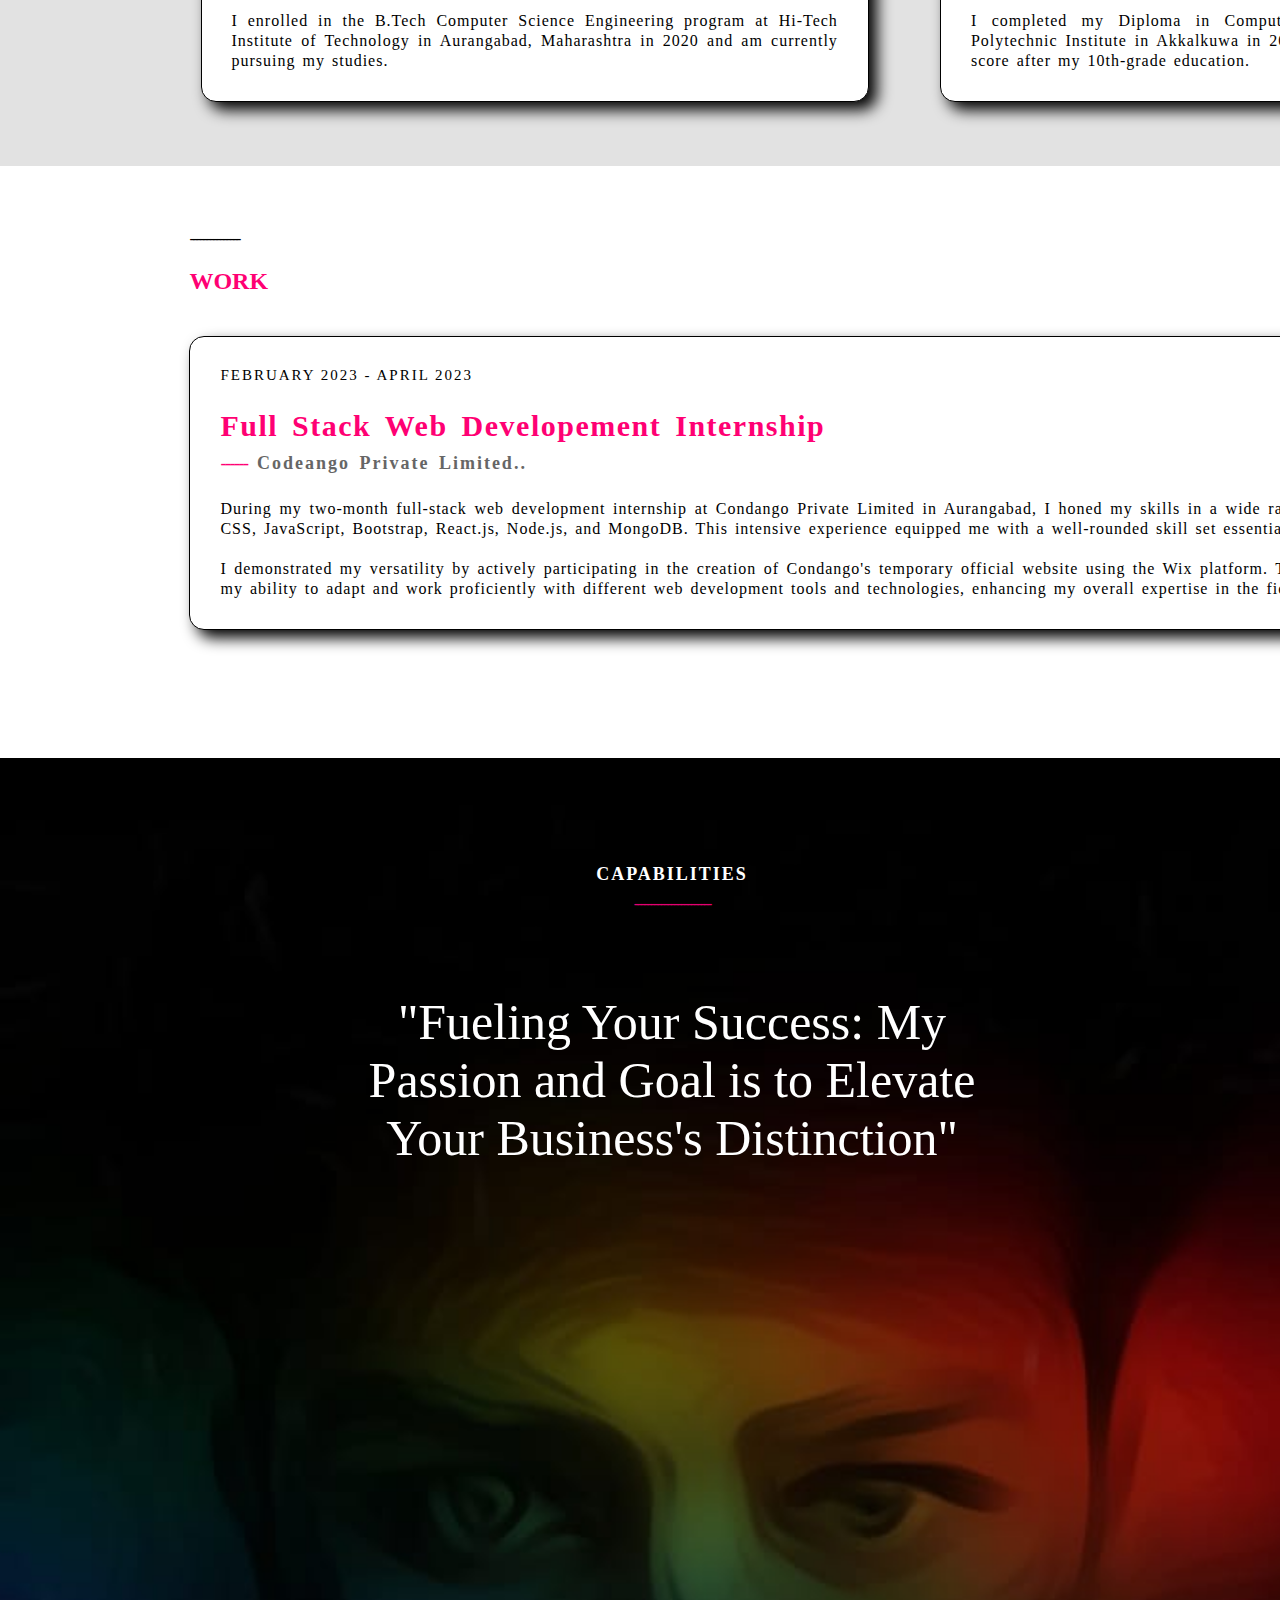
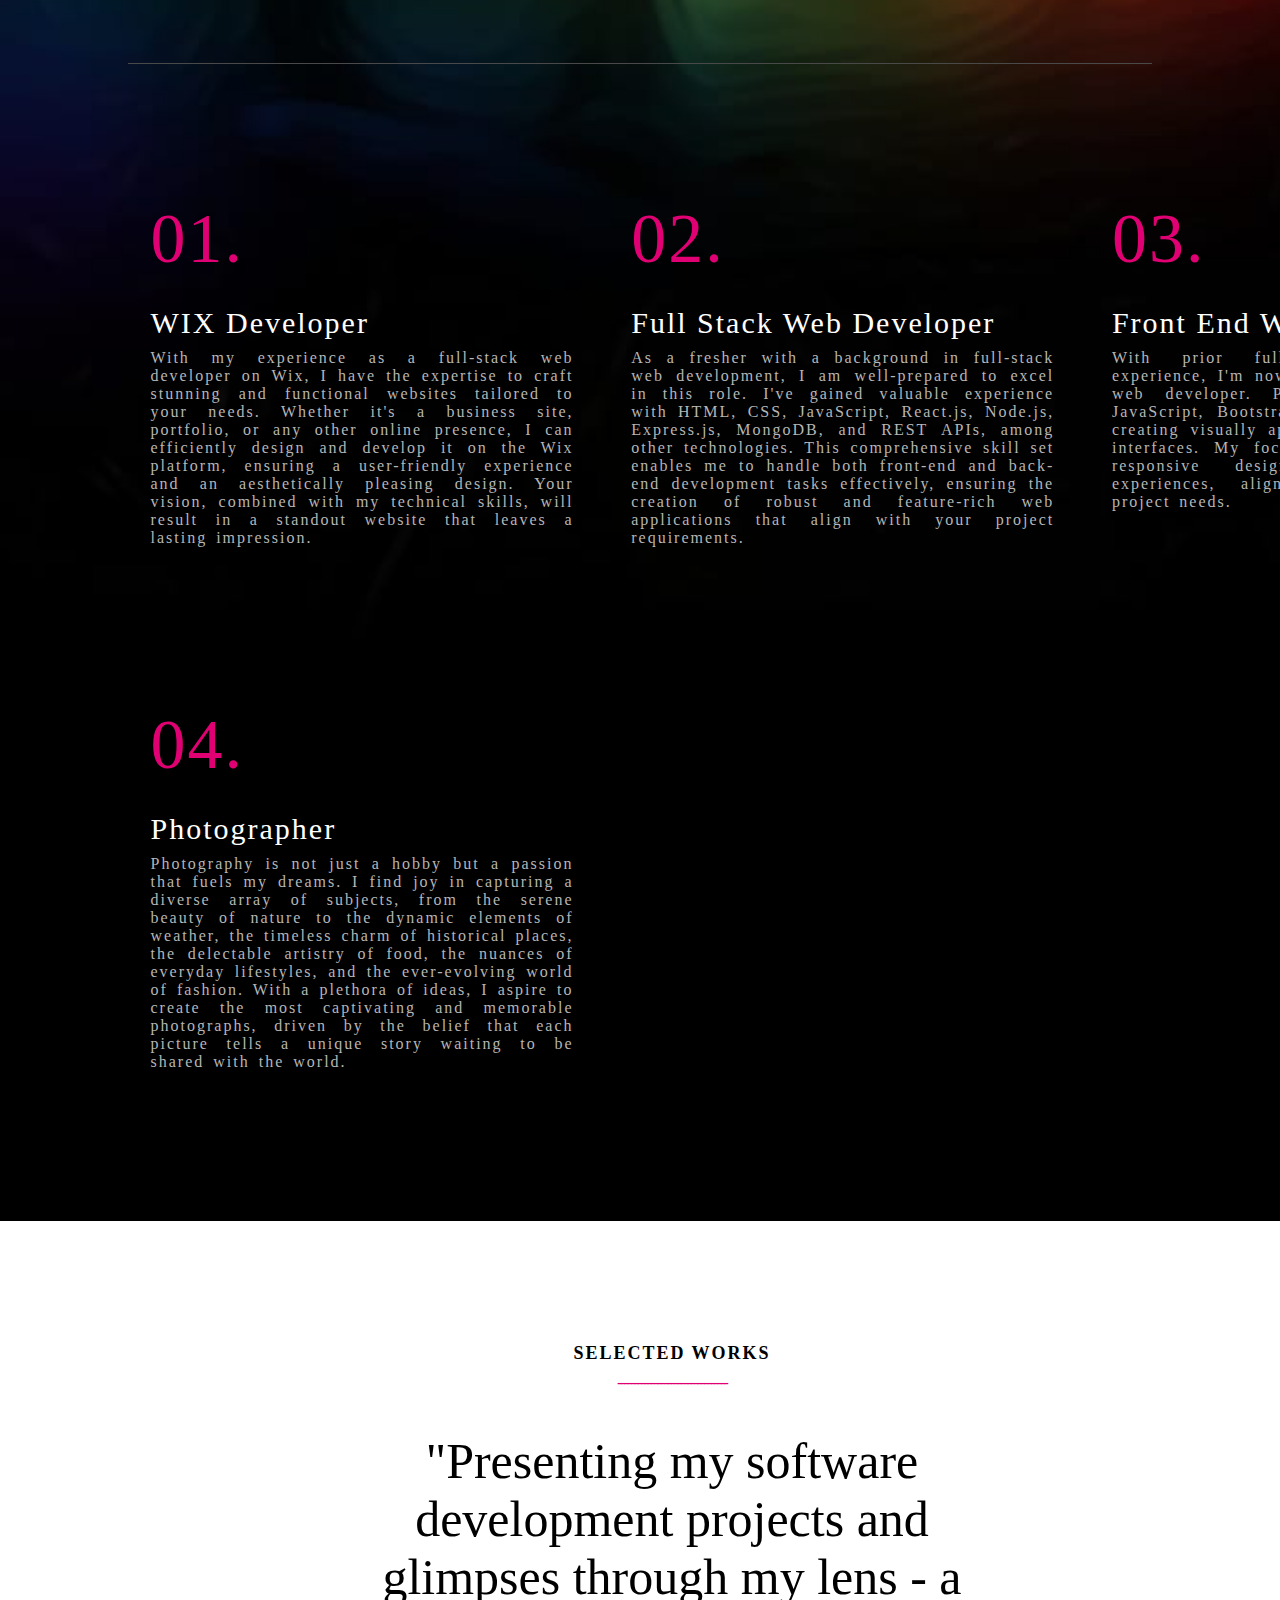
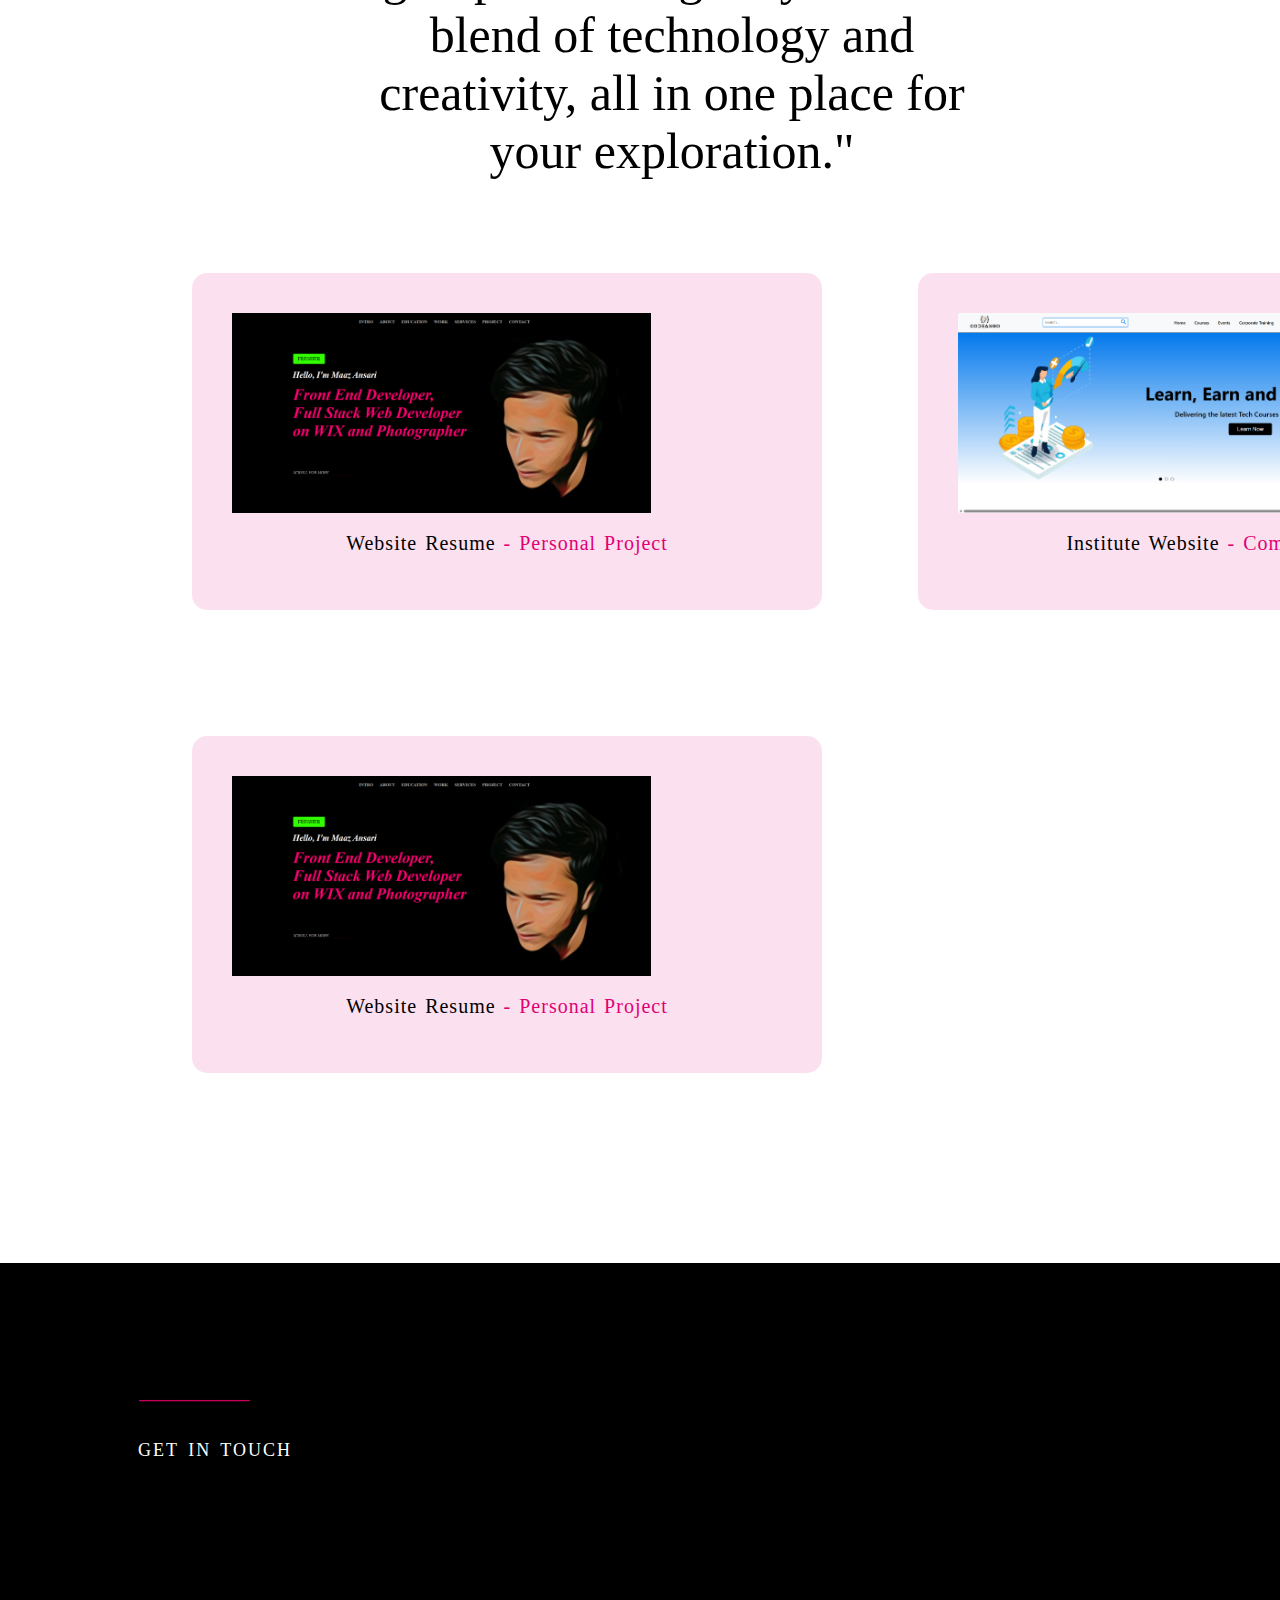
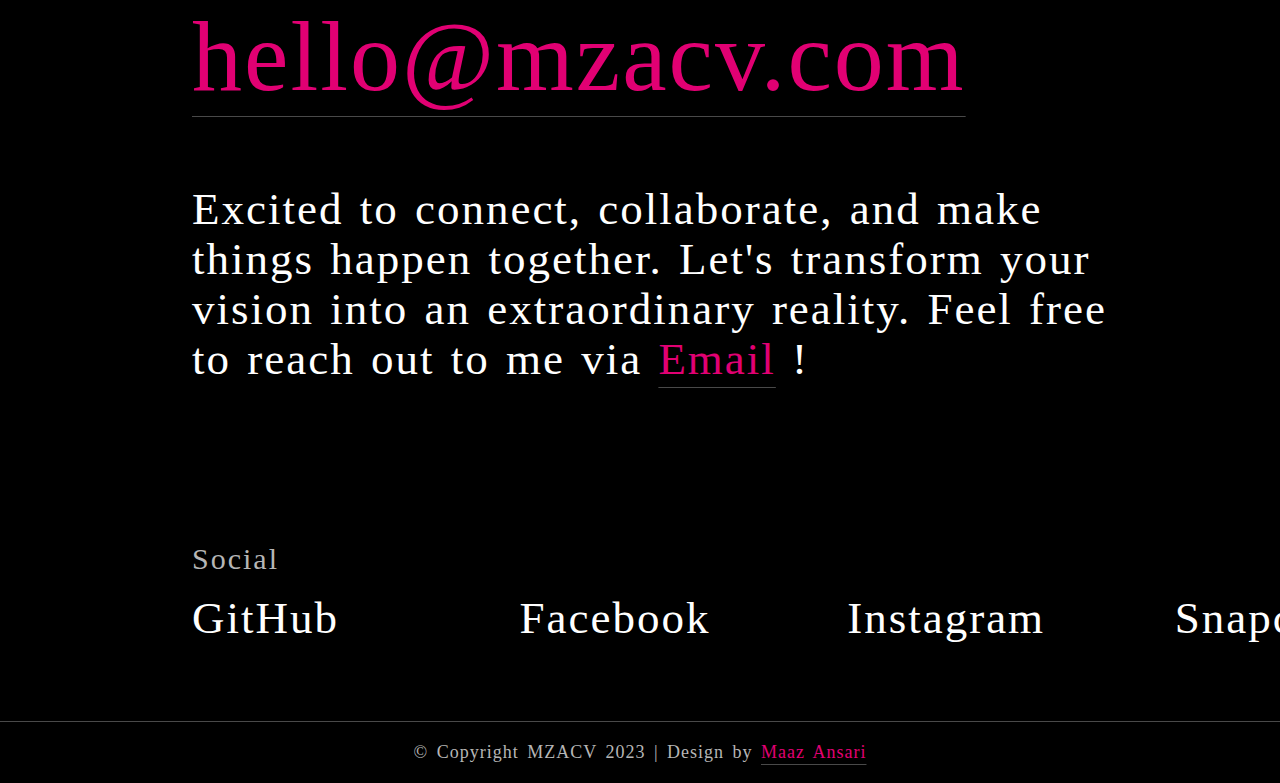
==== commit d05fe4cc: "fixed some codes" ====
--- a/index.html
+++ b/index.html
@@ -35,13 +35,11 @@
         <nav class="header-nav">
             <div class="nav-menu">
                 <ul class="nav-list">
-                    <li><a href="#intro" class="nav-list-title" title="intro">INTRO</a></li>
-                    <li><a href="#about" class="nav-list-title" title="about">ABOUT</a></li>
-                    <li><a href="#edu" class="nav-list-title" title="edu">EDUCATION</a></li>
-                    <li><a href="#work" class="nav-list-title" title="work">WORK</a></li>
-                    <li><a href="#services" class="nav-list-title" title="Services">SERVICES</a></li>
-                    <li><a href="#project" class="nav-list-title" title="project">PROJECT</a></li>
-                    <li><a href="#contact" class="nav-list-title" title="contact">SAY HELLO</a></li>
+                    <li><a href="#intro" class="nav-list-title">INTRO</a></li>
+                    <li><a href="#about" class="nav-list-title">ABOUT</a></li>
+                    <li><a href="#services" class="nav-list-title">SERVICES</a></li>
+                    <li><a href="#project" class="nav-list-title">PROJECTS</a></li>
+                    <li><a href="#contact" class="nav-list-title">SAY HELLO</a></li>
                 </ul>
             </div>
         </nav>
@@ -77,17 +75,19 @@
     <section class="about" id="about">
 
         <div class="about-me-content">
+            <span>-----------------------</span>
             <h2>ABOUT ME</h2>
             <p>I embarked on my educational journey with a diploma in Computer Science Engineering, graduating in 2020 with a commendable 80% score. Eager to advance my knowledge, I secured admission to pursue a B-Tech in Computer Science Engineering, with an anticipated graduation in 2023. My academic pursuits were complemented by a rewarding 7-month experience at Amazon Logistics, where I navigated various aspects of the logistics process as a problem solver. Additionally, during my B-Tech studies, I completed a transformative 2-month full-stack development internship at Codeango Private Limited. This diverse background has not only enriched my understanding of computer science but also cultivated practical skills in problem-solving and software development. As I approach the next phase of my career, I am enthusiastic about applying these experiences and skills to contribute effectively in the tech industry.</p>
         </div>
 
         <div class="btn-about-me">
-            <a href="#" class="btn-about-me-download-cv" type="text">DOWNLOAD CV</a>
+            <a href="/docs/Maaz's Resume.pdf" class="btn-about-me-download-cv" type="text" target="_blank">DOWNLOAD CV</a>
         </div>
 
     <!--Education Title is Here-->
         <div class="edu-title" id="edu">
             <div class="edu-title-text">
+                <span>----------------------------</span>
                 <h2>EDUCATION</h2>
             </div>
         </div>
@@ -121,6 +121,7 @@
         <!--Work Title is Here-->
         <div class="work-title" id="work">
             <div class="work-title-text">
+                <span>---------------</span>
                 <h2>WORK</h2>
             </div>
         </div>
@@ -187,8 +188,8 @@
 
         <div class="project-title">
             <div class="project-text">
-                <h4>PROJECT</h4>
-                <span>------------------</span>
+                <h4>SELECTED WORKS</h4>
+                <span>---------------------------------</span>
                 <h1>"Presenting my software development projects and glimpses through my lens - a blend of technology and creativity, all in one place for your exploration."</h1>
             </div>
         </div>
@@ -220,29 +221,30 @@
 
         <div class="contact-title">
             <div class="contact-text">
+                <span>---------------------------------</span>
                 <h4>GET IN TOUCH</h4>
             </div>
         </div>
 
         <div class="contact-content">
             <div class="contact-content-box">
-                <h1><a href="maazmateen111@gmail.com" target="_blank">hello@MaazAnsari.com</a></h1>
-                <p>Excited to connect, collaborate, and make things happen together. Let's transform your vision into an extraordinary reality. Feel free to reach out to me via <a href="maazmateen111@gmail.com" target="_blank">Email</a> !</p>
+                <h1><a href="mailto:maazmateen111@gmail.com" target="_blank">hello@mzacv.com</a></h1>
+                <p>Excited to connect, collaborate, and make things happen together. Let's transform your vision into an extraordinary reality. Feel free to reach out to me via <a href="mailto:maazmateen111@gmail.com" target="_blank">Email</a> !</p>
             </div>
         </div>
 
         <div class="contact-info">
                 <p>Social</p>
             <div class="contact-info-box">
-                <a href="">Facebook</a>
-                <a href="">Twitter</a>
-                <a href="">Instagram</a>
-                <a href="">Snapchat</a>
+                <a href="https://github.com/Maazans31126" target="_blank">GitHub</a>
+                <a href="https://www.facebook.com/profile.php?id=100085874827999&mibextid=V3Yony" target="_blank">Facebook</a>
+                <a href="https://instagram.com/_maazzu_ans_?utm_source=qr&igshid=MzNlNGNkZWQ4Mg==" target="_blank">Instagram</a>
+                <a href="https://www.snapchat.com/add/maazzuans" target="_blank">Snapchat</a>
             </div>
         </div>
 
         <div class="copyright">
-            <p>© Copyright MZACV 2023 | Design by <a href="maazmateen111@gmail.com" target="_blank">Maaz Ansari</a></p>
+            <p>© Copyright MZACV 2023 | Design by <a href="mailto:maazmateen111@gmail.com" target="_blank">Maaz Ansari</a></p>
         </div>
     </section>
 
--- a/css/header-nav.css
+++ b/css/header-nav.css
@@ -54,3 +54,4 @@
     color: white;
 }
 
+
--- a/css/intro.css
+++ b/css/intro.css
@@ -5,6 +5,7 @@
     justify-content: center;
     background-image: url("/img/intro-background-img-2.jpg");
     background-size: cover;
+    
 }
 
 .fresher-tag{
@@ -71,3 +72,4 @@
     color: rgb(255, 0, 115);
 }
 
+
--- a/css/about.css
+++ b/css/about.css
@@ -8,8 +8,15 @@
     padding-top: 5%;
 }
 
+.about-me-content span{
+    color: black;
+    margin-left: 6%;
+    letter-spacing: -2px;
+}
+
 .about-me-content h2{
     margin-left: 6%;
+    margin-top: 2%;
     color: rgb(255, 0, 115);
 }
 
@@ -54,3 +61,5 @@
     letter-spacing: 1px;
     word-spacing: 3px;
 }
+
+
--- a/css/edu.css
+++ b/css/edu.css
@@ -1,55 +1,86 @@
 .edu{
     background-color: rgb(226, 226, 226);
     display: flex;
+    padding: 0 10% 5% 10%;
 }
 
 .edu-title{
     padding-left: 10%;
     padding-right: 10%;
     padding-top: 5%;
+    background-color: rgb(226, 226, 226);
 }
 
 .edu-title-text{
     margin: 0;
 }
 
+.edu-title-text span{
+    color: rgb(198, 0, 89);
+    margin-left: 6%;
+    letter-spacing: -2px;
+}
+
 .edu-title-text h2{
     color: rgb(255, 0, 115);
     margin-left: 6%;
+    margin-top: 2%;
 }
 
 .edu-content{
-    display: flex;
-    margin-top: 5%;
+    margin-top: 4%;
     margin-left: 5%;
+    display: grid;
+    grid-template-columns: 79vh 79vh;
+    grid-column-gap: 2%;
 }
 
 .edu-text{
     background-color: white;
     border: 1px solid black;
     border-radius: 15px;   
-    padding: 30px;
+    padding: 20px;
     width: auto;
+    box-shadow: 8px 8px 15px black;
+    margin-left: 3%;
+    margin-right: 3%;
+}
+
+.edu-text:hover{
+    border: 2px solid rgb(255, 0, 115);
+    transform: translateY(-15px);
+    box-shadow: 8px 8px 15px rgb(167, 0, 75);
 }
 
 .edu-text h5{
-    font-size: medium;
-    letter-spacing: 1px;
+    font-size: 15px;
+    font-weight: 100;
+    letter-spacing: 2px;
     padding: 10px;
 }
 
 .edu-text h1{
-    font-size: 25px;
+    font-size: 30px;
     padding: 15px 10px 5px 10px;
-    letter-spacing: 1px;
-    word-spacing: 2px;
+    letter-spacing: 1.5px;
+    word-spacing: 5px;
+    color: rgb(255, 0, 115);
 }
 
 .edu-text h3{
     font-size: 18px;
-    letter-spacing: 1px;
-    word-spacing: 2px;
+    color: rgb(102, 102, 102);
+    letter-spacing: 2px;
+    word-spacing: 3px;
+    text-align: justify;
     padding: 5px 10px 15px 10px;
+}
+
+.edu-text h3 span{
+    color: rgb(255, 0, 115);
+    font-size: 18px;
+    font-weight: lighter;
+    letter-spacing: -1.5px;
 }
 
 .edu-text p{
@@ -59,4 +90,6 @@
     letter-spacing: 1px;
     word-spacing: 2px;
     text-align: justify;
-}+}
+
+
--- a/css/work.css
+++ b/css/work.css
@@ -15,9 +15,16 @@
     margin: 0;
 }
 
+.work-title-text span{
+    color: black;
+    margin-left: 6%;
+    letter-spacing: -2px;
+}
+
 .work-title-text h2{
     color: rgb(255, 0, 115);
     margin-left: 6%;
+    margin-top: 2%;
 }
 
 .work-content{
@@ -82,4 +89,6 @@
     letter-spacing: 1px;
     word-spacing: 2px;
     text-align: justify;
-}+}
+
+
--- a/css/services.css
+++ b/css/services.css
@@ -74,3 +74,4 @@
     text-align: justify;
 }
 
+
--- a/css/project.css
+++ b/css/project.css
@@ -97,4 +97,6 @@
 
 .project-content-box h2 span{
     color: rgb(225, 0, 115);
-}+}
+
+
--- a/css/contact.css
+++ b/css/contact.css
@@ -6,12 +6,24 @@
     padding: 10% 10% 5% 10%;
 }
 
+.contact-text{
+    padding: 0;
+}
+
+.contact-text span{
+    color: rgb(198, 0, 89);
+    margin-left: 1%;
+    letter-spacing: -2px;
+}
+
 .contact-title h4{
     color: white;
     letter-spacing: 2px;
     word-spacing: 3px;
     font-size: 18px;
     padding: 10px;
+    margin-top: 2%;
+    font-weight: 100;
 }
 
 .contact-content{
@@ -89,6 +101,12 @@
     padding: 6% 0 5% 0;
 }
 
+.contact-info-box a:hover,
+.contact-info-box a:focus,
+.contact-info-box a:active{
+    color: rgb(225, 0, 115);
+}
+
 .copyright{
     text-align: center;
     padding: 20px;
@@ -114,4 +132,6 @@
 .copyright p a:focus,
 .copyright p a:active{
     text-decoration-color: white;
-}+}
+
+
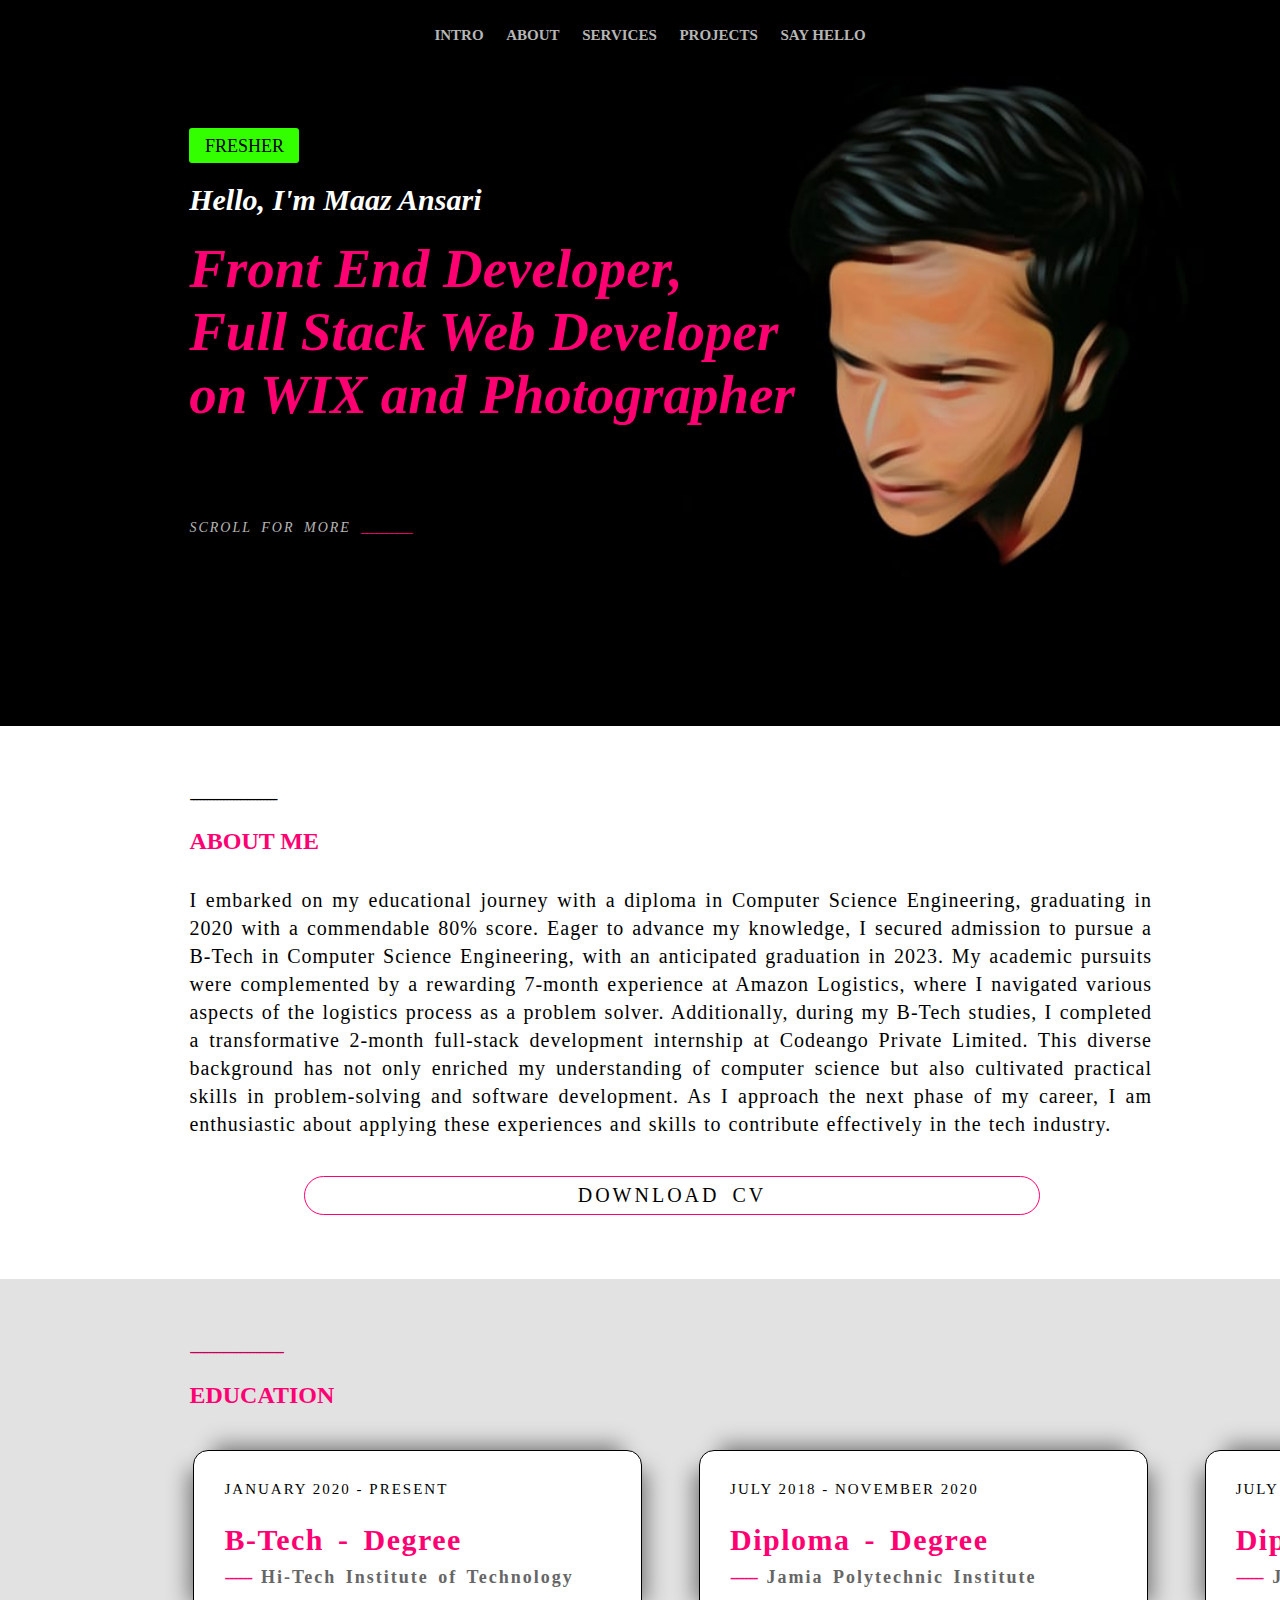
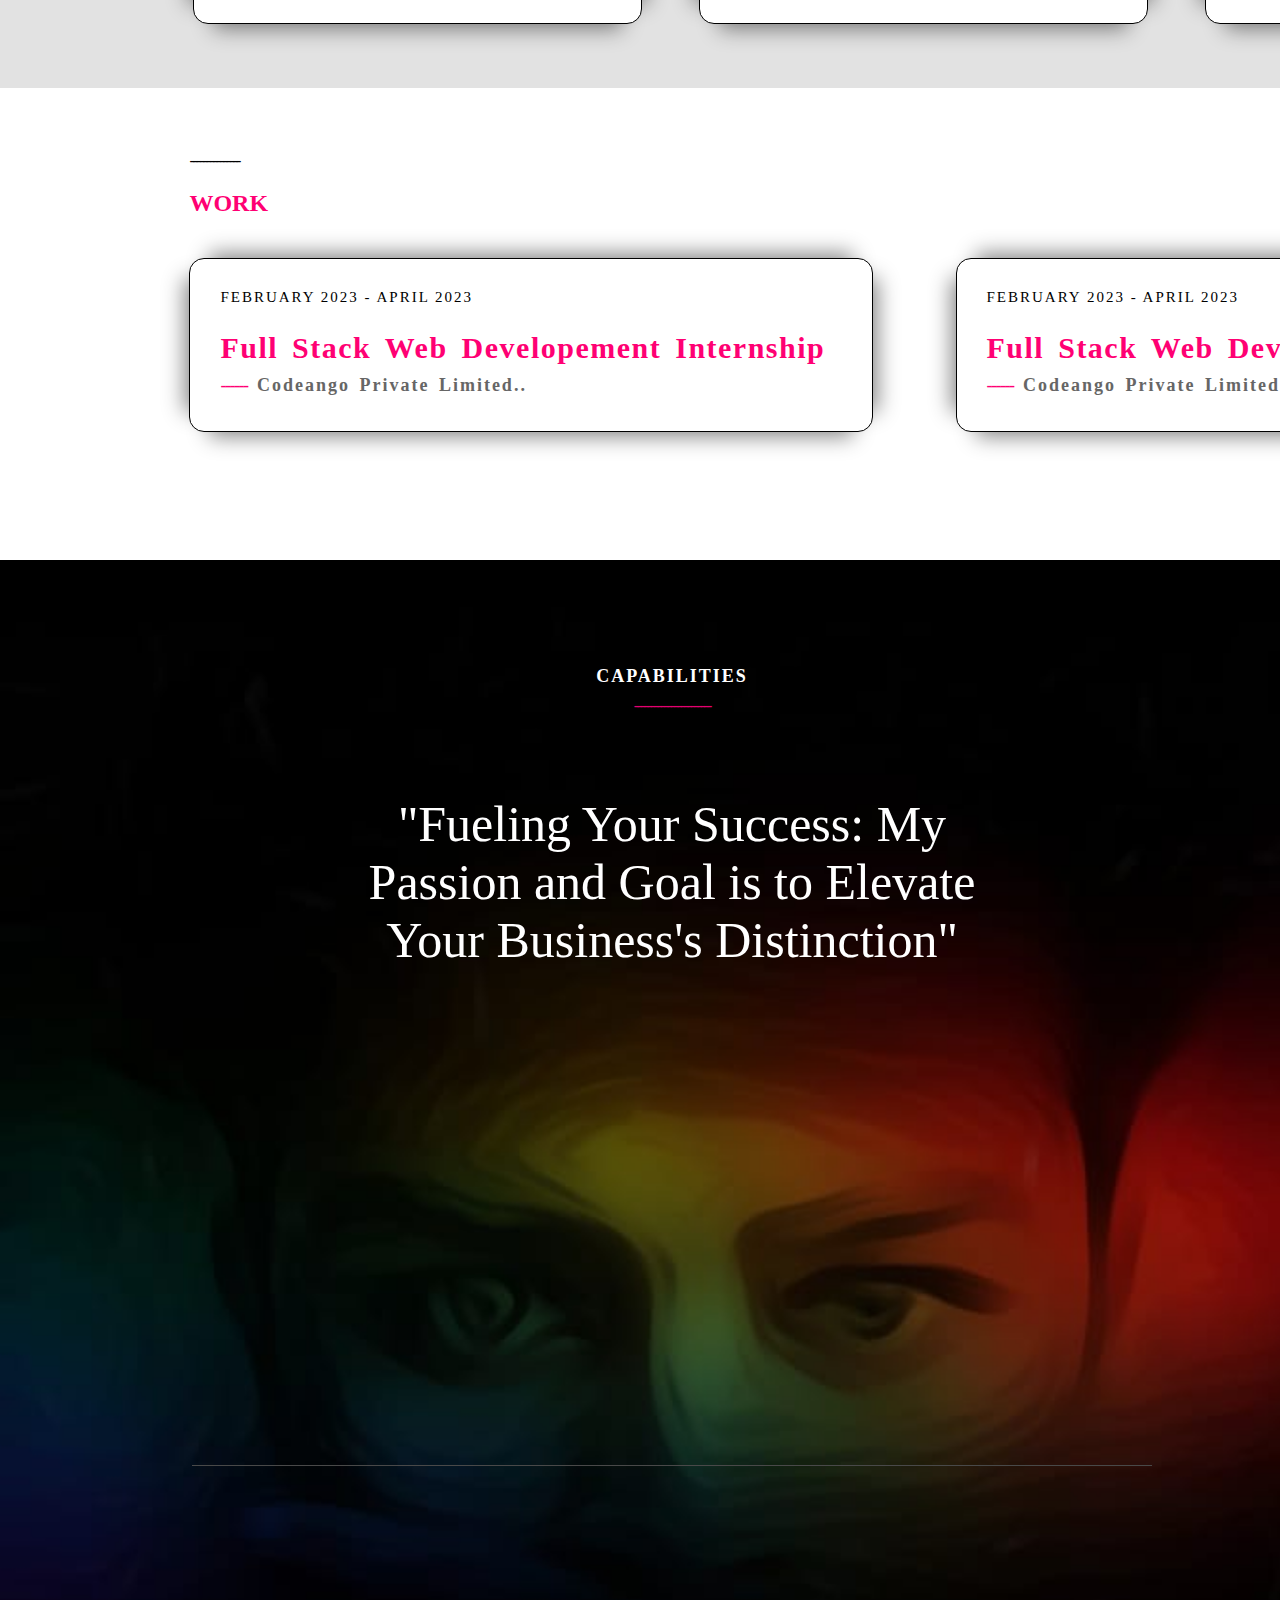
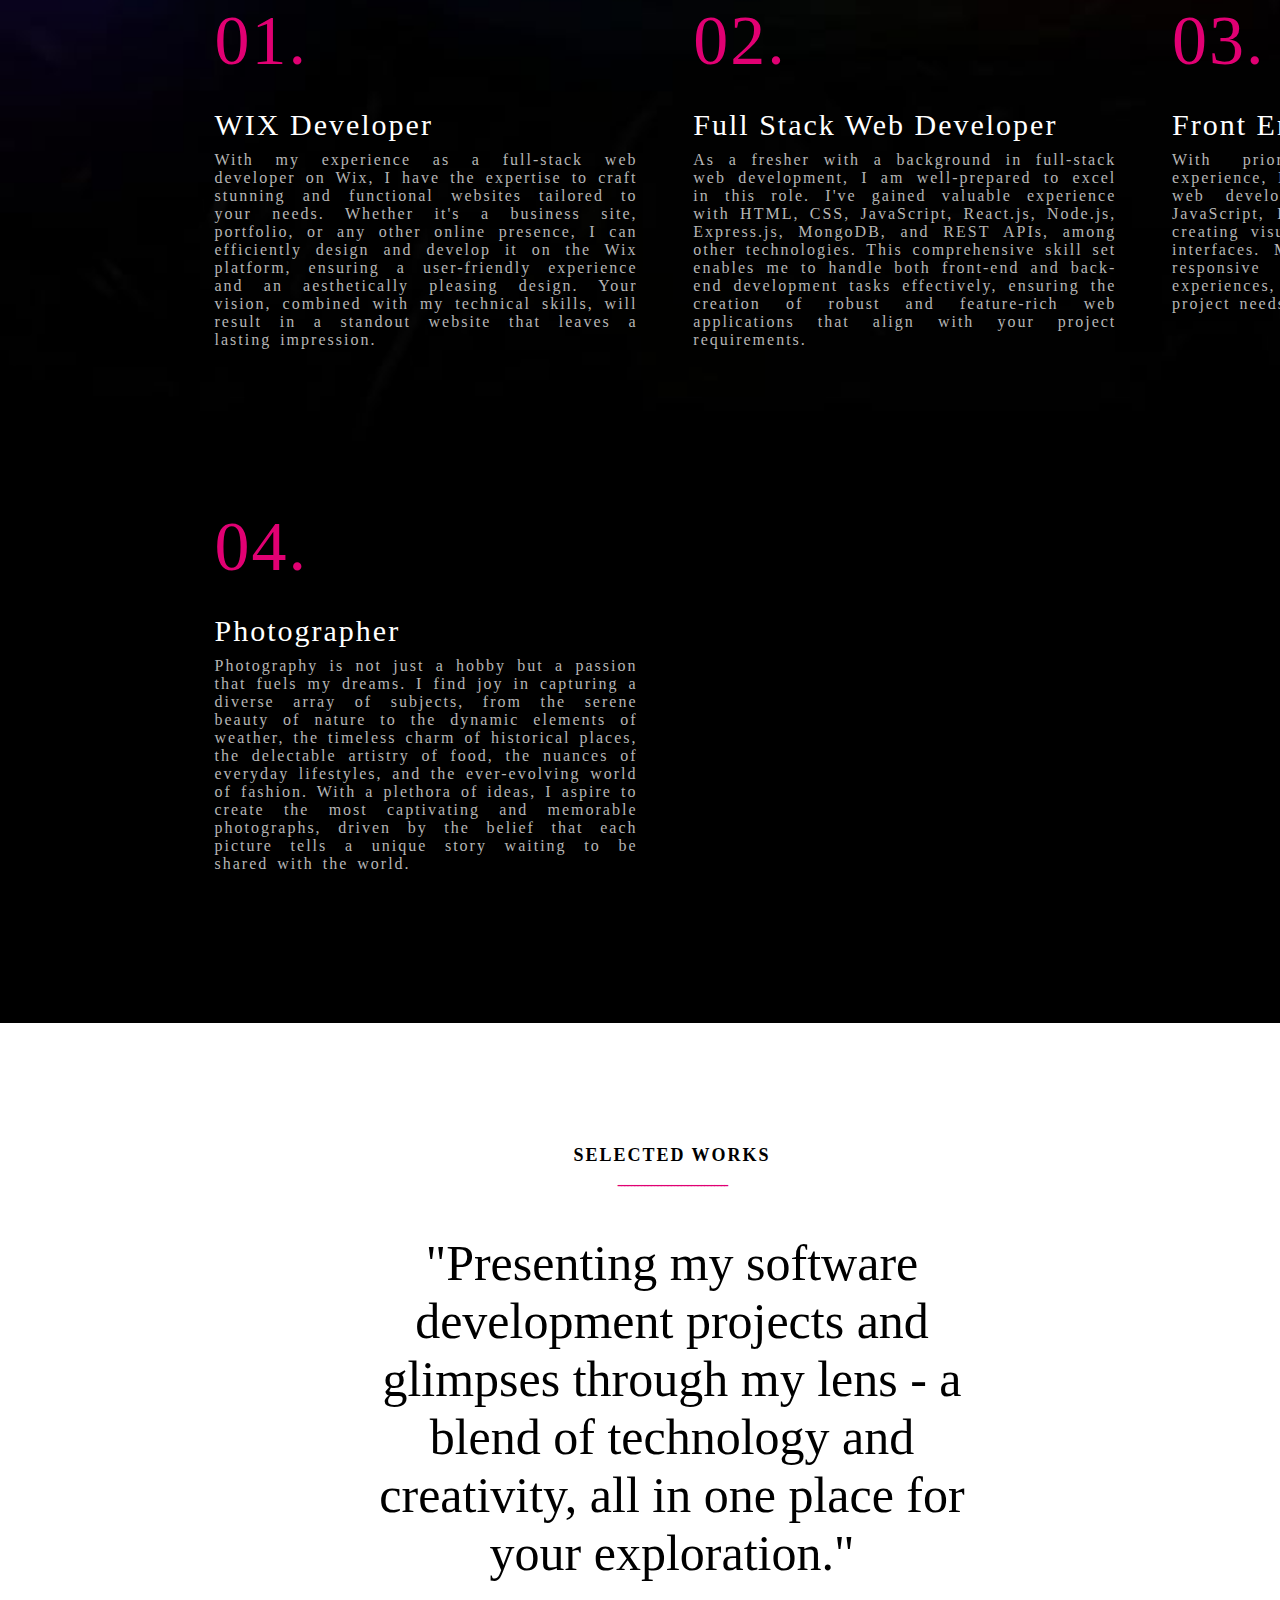
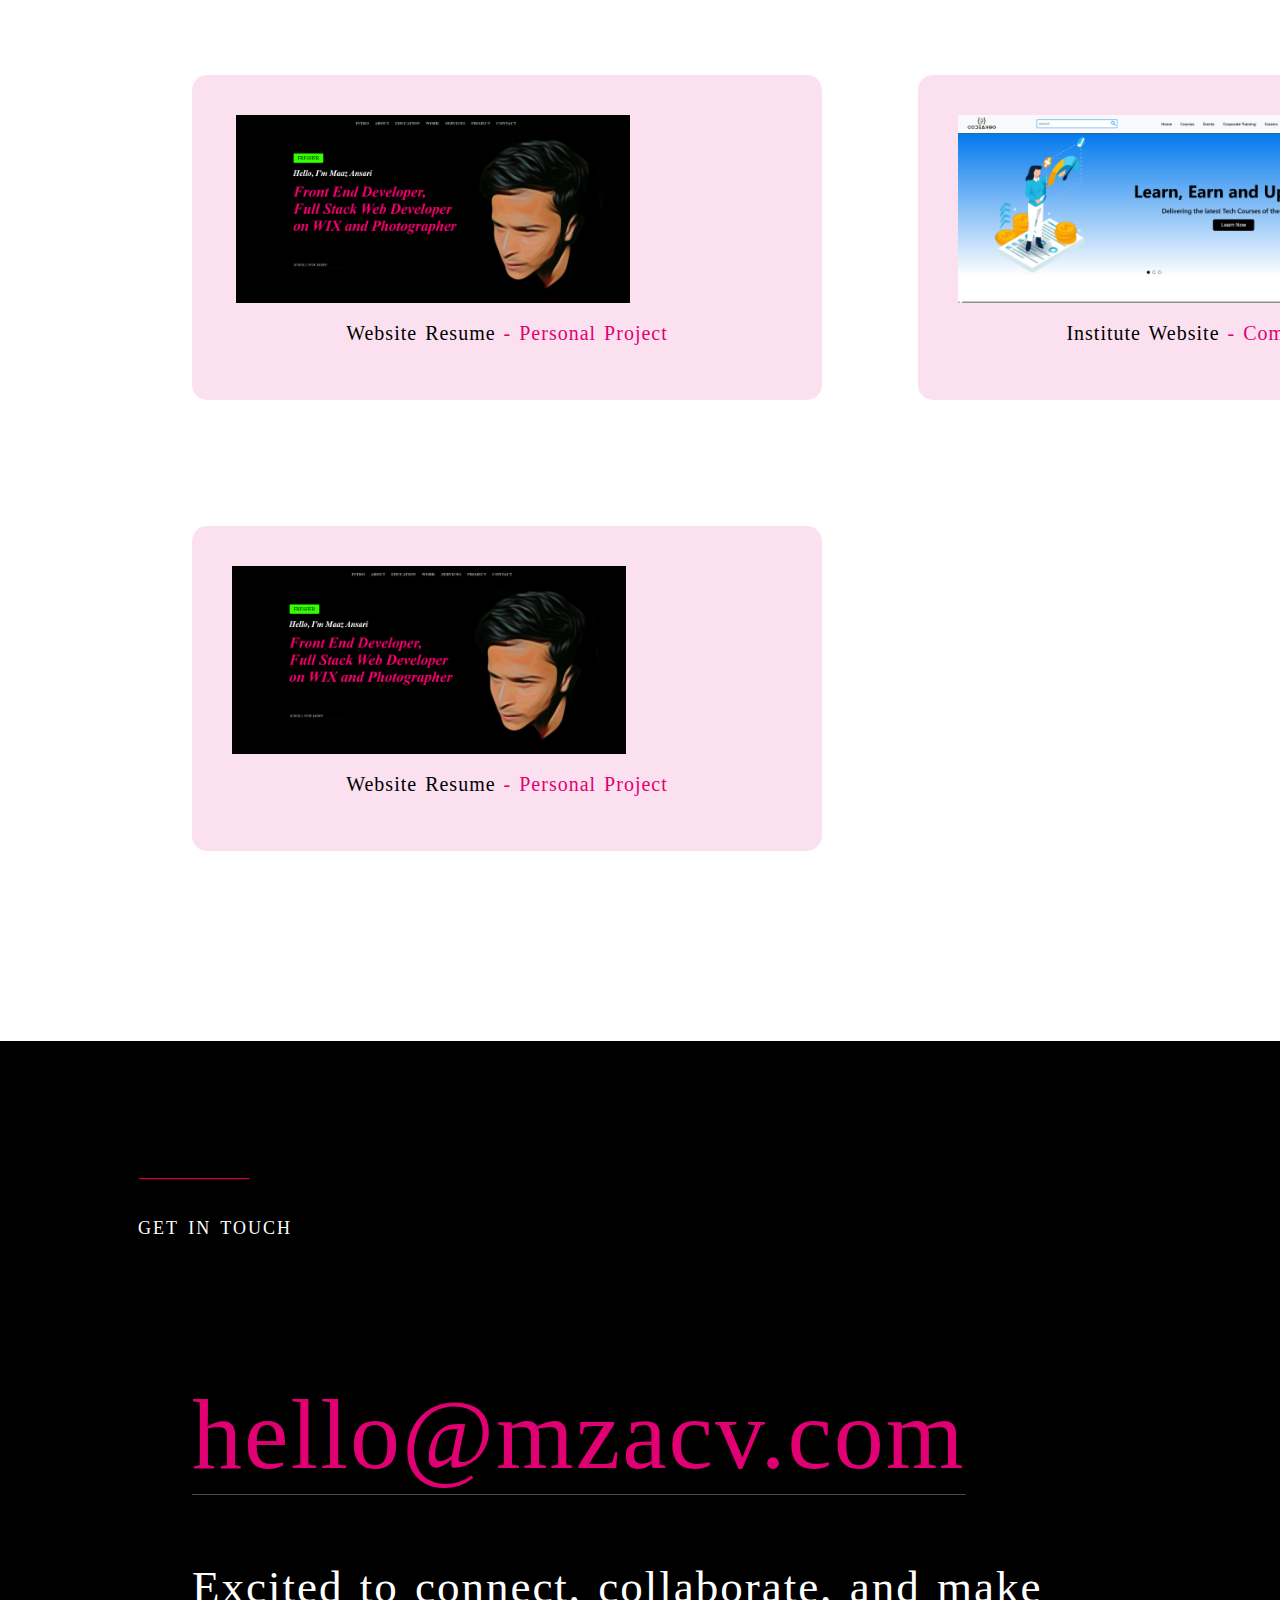
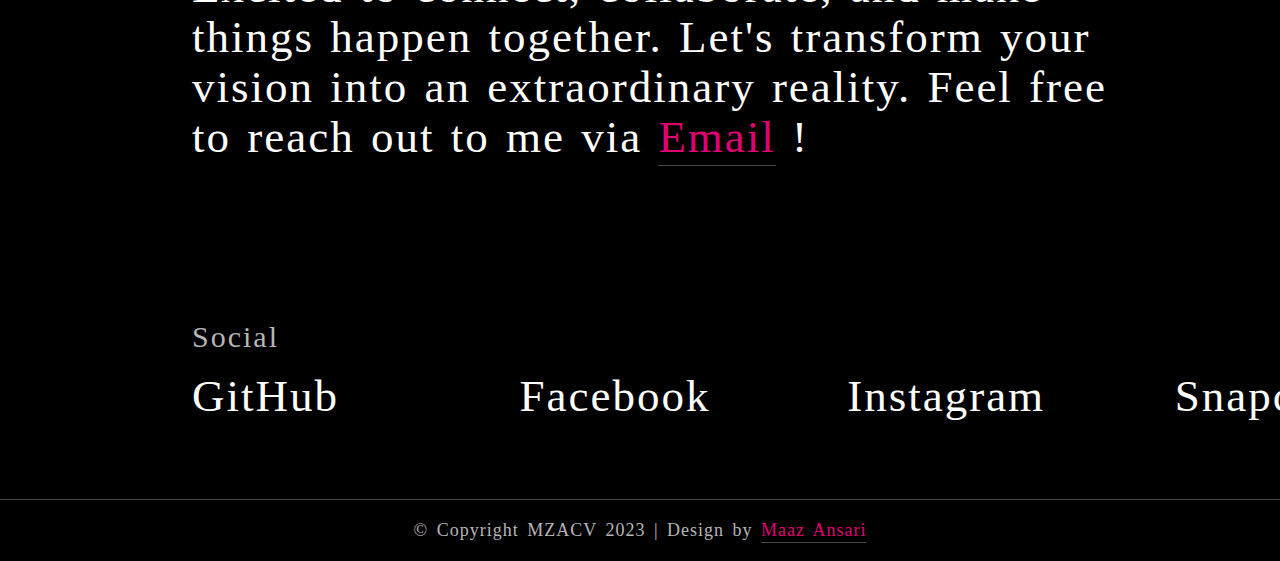
==== commit 0e9a02de: "i did some changes in [on hover] effects to all sections" ====
--- a/index.html
+++ b/index.html
@@ -23,7 +23,7 @@
     
 
     <!--Link JavaScript File-->
-    <script type="text/javascript" src="/index.js"></script>
+    <script type="text/JavaScript" src="/index.js"></script>
 
 
 </head>
@@ -34,7 +34,7 @@
 
         <nav class="header-nav">
             <div class="nav-menu">
-                <ul class="nav-list">
+                <ul class="nav-list" id="nav-list">
                     <li><a href="#intro" class="nav-list-title">INTRO</a></li>
                     <li><a href="#about" class="nav-list-title">ABOUT</a></li>
                     <li><a href="#services" class="nav-list-title">SERVICES</a></li>
@@ -66,7 +66,7 @@
         </div>
 
         <div class="btn-more-about-me">
-            <a href="#about" class="more-about-me" type="text">SCROLL FOR MORE<span>__________</span></a>
+            <a href="#about" class="more-about-me" type="text" title="Click to Scroll...">SCROLL FOR MORE<span>__________</span></a>
         </div>
     </section>
 
@@ -75,13 +75,13 @@
     <section class="about" id="about">
 
         <div class="about-me-content">
-            <span>-----------------------</span>
+            <span>--------------------------</span>
             <h2>ABOUT ME</h2>
             <p>I embarked on my educational journey with a diploma in Computer Science Engineering, graduating in 2020 with a commendable 80% score. Eager to advance my knowledge, I secured admission to pursue a B-Tech in Computer Science Engineering, with an anticipated graduation in 2023. My academic pursuits were complemented by a rewarding 7-month experience at Amazon Logistics, where I navigated various aspects of the logistics process as a problem solver. Additionally, during my B-Tech studies, I completed a transformative 2-month full-stack development internship at Codeango Private Limited. This diverse background has not only enriched my understanding of computer science but also cultivated practical skills in problem-solving and software development. As I approach the next phase of my career, I am enthusiastic about applying these experiences and skills to contribute effectively in the tech industry.</p>
         </div>
 
         <div class="btn-about-me">
-            <a href="/docs/Maaz's Resume.pdf" class="btn-about-me-download-cv" type="text" target="_blank">DOWNLOAD CV</a>
+            <a href="/docs/Maaz's Resume.pdf" class="btn-about-me-download-cv" id="download-btn" title="Click to download CV" type="text" target="_blank">DOWNLOAD CV</a>
         </div>
 
     <!--Education Title is Here-->
@@ -103,14 +103,21 @@
                 <h5>JANUARY 2020 - PRESENT</h5>
                 <h1>B-Tech - Degree</h1>
                 <h3><span>------</span> Hi-Tech Institute of Technology</h3>
-                <p>I enrolled in the B.Tech Computer Science Engineering program at Hi-Tech Institute of Technology in Aurangabad, Maharashtra in 2020 and am currently pursuing my studies.</p>
+                <p><span>------</span> I enrolled in the B.Tech Computer Science Engineering program at Hi-Tech Institute of Technology in Aurangabad, Maharashtra in 2020 and am currently pursuing my studies.</p>
             </div>
         
             <div class="edu-text">
                 <h5>JULY 2018 - NOVEMBER 2020</h5>
                 <h1>Diploma - Degree</h1>
                 <h3><span>------</span> Jamia Polytechnic Institute</h3>
-                <p>I completed my Diploma in Computer Science Engineering from Jamia Polytechnic Institute in Akkalkuwa in 2020, achieving a commendable 80.46% score after my 10th-grade education.</p>
+                <p><span>------</span> I completed my Diploma in Computer Science Engineering from Jamia Polytechnic Institute in Akkalkuwa in 2020, achieving a commendable 80.46% score after my 10th-grade education.</p>
+            </div>
+
+            <div class="edu-text">
+                <h5>JULY 2018 - NOVEMBER 2020</h5>
+                <h1>Diploma - Degree</h1>
+                <h3><span>------</span> Jamia Polytechnic Institute</h3>
+                <p><span>------</span> I completed my Diploma in Computer Science Engineering from Jamia Polytechnic Institute in Akkalkuwa in 2020, achieving a commendable 80.46% score after my 10th-grade education.</p>
             </div>
 
         </div>
@@ -135,8 +142,14 @@
                 <h5>FEBRUARY 2023 - APRIL 2023</h5>
                 <h1>Full Stack Web Developement Internship</h1>
                 <h3><span>------</span> Codeango Private Limited..</h3>
-                <p>During my two-month full-stack web development internship at Condango Private Limited in Aurangabad, I honed my skills in a wide range of technologies including HTML, CSS, JavaScript, Bootstrap, React.js, Node.js, and MongoDB. This intensive experience equipped me with a well-rounded skill set essential for modern web development.</p>
-                <p>I demonstrated my versatility by actively participating in the creation of Condango's temporary official website using the Wix platform. This hands-on involvement highlighted my ability to adapt and work proficiently with different web development tools and technologies, enhancing my overall expertise in the field.</p>
+                <p><span>------</span> During my two-month internship at Condango Private Limited in Aurangabad, I sharpened my skills in HTML, CSS, JavaScript, Bootstrap, React.js, Node.js, and MongoDB, gaining a versatile skill set crucial for modern web development. I showcased my adaptability by actively contributing to the development of Condango's temporary official website on Wix, underscoring my proficiency with various web development tools and technologies, and enhancing my overall expertise in the field.</p>
+            </div>
+
+            <div class="work-text">
+                <h5>FEBRUARY 2023 - APRIL 2023</h5>
+                <h1>Full Stack Web Developement Internship</h1>
+                <h3><span>------</span> Codeango Private Limited..</h3>
+                <p><span>------</span> During my two-month internship at Condango Private Limited in Aurangabad, I sharpened my skills in HTML, CSS, JavaScript, Bootstrap, React.js, Node.js, and MongoDB, gaining a versatile skill set crucial for modern web development. I showcased my adaptability by actively contributing to the development of Condango's temporary official website on Wix, underscoring my proficiency with various web development tools and technologies, and enhancing my overall expertise in the field.</p>
             </div>
         </div>
     </section>
@@ -195,20 +208,35 @@
         </div>
 
         <div class="project-content">
+        
+            <div class="project-content-box"  onclick="showCodeangoProject">
+
+                <span class="popup-content" id="popup-content">
+                    <img src="/img/project-screenshort/codeango-home.png" alt="Codeango Home Page">
+                    <img src="/img/project-screenshort/codeango-courses.png" alt="Codeango Courses Page">
+                    <img src="/img/project-screenshort/codeango-events.png" alt="Codeango Events Page">
+                    <img src="/img/project-screenshort/codeango-careers.png" alt="Codeango Careers Page">
+                    <img src="/img/project-screenshort/codeango-about.png" alt="Codeango About-Us Page">
+                    <img src="/img/project-screenshort/codeango-contact.png" alt="Codeango Contact Page">
+                    <img src="/img/project-screenshort/codeango-footer.png" alt="Codeango Footer on All Pages">
+                </span>
+
+                <img src="/img/project-1.png" alt="Maaz Ansari Resume Website">
+                <span class="plus-icon">+</span>
+                <a href="#"><i class="fas fa-link"></i></a>
+                <h2>Website Resume <span>- Personal Project</span></h2>
+            </div>
+
+            <div class="project-content-box">
+                <img src="/img/project-2.png" alt="Online Software Training Provider Institute Website">
+                <span class="plus-icon">+</span>
+                <a href="https://codeango-official-web.netlify.app/" target="_blank"><i class="fas fa-link"></i></a>
+                <h2>Institute Website <span>- Company Project</span></h2>
+            </div>
+
             <div class="project-content-box">
                 <img src="/img/project-1.png" alt="Maaz Ansari Resume Website">
-                <a href="#"><i class="fas fa-link"></i></a>
-                <h2>Website Resume <span>- Personal Project</span></h2>
-            </div>
-
-            <div class="project-content-box">
-                <img src="/img/project-2.png" alt="Online Software Training Provider Institute Website">
-                <a href="https://codeango-official-web.netlify.app/" target="_blank"><i class="fas fa-link"></i></a>
-                <h2>Institute Website <span>- Company Project</span></h2>
-            </div>
-
-            <div class="project-content-box">
-                <img src="/img/project-1.png" alt="Maaz Ansari Resume Website">
+                <span class="plus-icon">+</span>
                 <a href="#"><i class="fas fa-link"></i></a>
                 <h2>Website Resume <span>- Personal Project</span></h2>
             </div>
--- a/css/header-nav.css
+++ b/css/header-nav.css
@@ -42,7 +42,6 @@
 .nav-list a{
     padding: 3mm;
     text-decoration: none;
-    font-style: inherit;
     font-size: 15px;
     color: rgb(182, 182, 182);
     font-weight: 800;
@@ -53,5 +52,3 @@
 .nav-list a:active{
     color: white;
 }
-
-
--- a/css/intro.css
+++ b/css/intro.css
@@ -3,9 +3,8 @@
     margin: 0;
     padding: 10%;
     justify-content: center;
-    background-image: url("/img/intro-background-img-2.jpg");
+    background-image: url("/img/intro-background-img-1.jpg");
     background-size: cover;
-    
 }
 
 .fresher-tag{
@@ -60,16 +59,17 @@
     color: rgb(182, 182, 182);
     font-size: 14px;
     font-style: italic;
+    letter-spacing: 2px;
+    word-spacing: 4px;
+    transition: 0.5s linear;
 }
 
 .more-about-me:hover{
     color: rgb(255, 0, 115);
-    font-weight: bold;
 }
 
 .more-about-me span{
     margin-left: 10px;
     color: rgb(255, 0, 115);
+    letter-spacing: -2px;
 }
-
-
--- a/css/about.css
+++ b/css/about.css
@@ -1,5 +1,6 @@
 .about{
     background-color: white;
+    position: relative;
 }
 
 .about-me-content{
@@ -32,25 +33,36 @@
 }
 
 .btn-about-me{
-    margin-left: 15%;
+    margin-left: 5%;
     margin-top: 3%;
     margin-bottom: 5%;
     display: flex;
+    justify-content: center;
 }
 
 .btn-about-me a{
-    background-color: rgb(51, 255, 0);
+    background-color: white;
     padding: 7px;
-    border: 1px solid rgb(51, 255, 0);
-    border-radius: 15px;
+    border: 1px solid rgb(255, 0, 115);
+    border-radius: 30px;
+    display: inline-block;
     text-align: center;
-    width: 153vh;
+    font-size: 20px;
+    letter-spacing: 3px;
+    word-spacing: 5px;
+    width: 80vh;
     height: auto;
+    cursor: pointer;
+    transition: width 1s;
+    transition: 0.8s linear;
 }
 
+.btn-about-me a:hover,
+.btn-about-me a:focus,
 .btn-about-me a:hover{
-    transform: translateY(-10px);
-    border: 1px solid black;
+    width: 150vh;
+    background-color: rgb(255, 0, 115);
+    color: white;
 }
 
 .btn-about-me-download-cv{
@@ -63,3 +75,4 @@
 }
 
 
+
--- a/css/edu.css
+++ b/css/edu.css
@@ -31,7 +31,7 @@
     margin-top: 4%;
     margin-left: 5%;
     display: grid;
-    grid-template-columns: 79vh 79vh;
+    grid-template-columns: 53vh 53vh 53vh;
     grid-column-gap: 2%;
 }
 
@@ -41,15 +41,24 @@
     border-radius: 15px;   
     padding: 20px;
     width: auto;
-    box-shadow: 8px 8px 15px black;
+    box-shadow: 
+        0px -25px 20px -20px rgba(0,0,0,0.45), 
+        25px 0px 20px -20px rgba(0,0,0,0.45), 
+        0px 25px 20px -20px rgba(0,0,0,0.45), 
+        -25px 0px 20px -20px rgba(0,0,0,0.45);
     margin-left: 3%;
     margin-right: 3%;
+    transition: 0.3s linear;
 }
 
 .edu-text:hover{
-    border: 2px solid rgb(255, 0, 115);
-    transform: translateY(-15px);
-    box-shadow: 8px 8px 15px rgb(167, 0, 75);
+    border: 1px solid rgb(255, 0, 115);
+    box-shadow: 
+        0px -25px 20px -20px rgba(167, 0, 75), 
+        25px 0px 20px -20px rgba(167, 0, 75), 
+        0px 25px 20px -20px rgba(167, 0, 75), 
+        -25px 0px 20px -20px rgba(167, 0, 75);
+    transform: scale(1.1);
 }
 
 .edu-text h5{
@@ -83,6 +92,14 @@
     letter-spacing: -1.5px;
 }
 
+.edu-text:hover h5,
+.edu-text:hover h1,
+.edu-text:hover h3,
+.edu-text:hover h3 span{
+    display: none;
+}
+
+
 .edu-text p{
     font-size: 16px;
     padding: 10px;
@@ -90,6 +107,18 @@
     letter-spacing: 1px;
     word-spacing: 2px;
     text-align: justify;
+    display: none;
+}
+
+.edu-text p span{
+    color: rgb(255, 0, 115);
+    font-size: 18px;
+    font-weight: lighter;
+    letter-spacing: -1.5px;
+}
+
+.edu-text:hover p{
+    display: block;
 }
 
 
--- a/css/work.css
+++ b/css/work.css
@@ -32,7 +32,7 @@
     margin-top: 4%;
     margin-left: 6%;
     display: grid;
-    grid-template-columns: 157vh;
+    grid-template-columns: 76vh 76vh;
     grid-column-gap: 6%;
 }
 
@@ -42,13 +42,22 @@
     border-radius: 15px;   
     padding: 20px;
     width: auto;
-    box-shadow: 8px 8px 15px black;
+    box-shadow: 
+        0px -25px 20px -20px rgba(0,0,0,0.45), 
+        25px 0px 20px -20px rgba(0,0,0,0.45), 
+        0px 25px 20px -20px rgba(0,0,0,0.45), 
+        -25px 0px 20px -20px rgba(0,0,0,0.45);
+    transition: 0.3s linear;
 }
 
 .work-text:hover{
-    border: 2px solid rgb(255, 0, 115);
-    transform: translateY(-15px);
-    box-shadow: 8px 8px 15px rgb(167, 0, 75);
+    border: 1px solid rgb(255, 0, 115);
+    box-shadow: 
+        0px -25px 20px -20px rgba(167, 0, 75), 
+        25px 0px 20px -20px rgba(167, 0, 75), 
+        0px 25px 20px -20px rgba(167, 0, 75), 
+        -25px 0px 20px -20px rgba(167, 0, 75);
+    transform: scale(1.05);
 }
 
 .work-text h5{
@@ -82,13 +91,32 @@
     letter-spacing: -1.5px;
 }
 
+.work-text:hover h5,
+.work-text:hover h1,
+.work-text:hover h3,
+.work-text:hover h3 span{
+    display: none;
+}
+
 .work-text p{
-    font-size: 16px;
+    font-size: 12px;
     padding: 10px;
     line-height: 20px;
     letter-spacing: 1px;
     word-spacing: 2px;
     text-align: justify;
+    display: none;
+}
+
+.work-text p span{
+    color: rgb(255, 0, 115);
+    font-size: 18px;
+    font-weight: lighter;
+    letter-spacing: -1.5px;
+}
+
+.work-text:hover p{
+    display: block;
 }
 
 
--- a/css/services.css
+++ b/css/services.css
@@ -37,7 +37,7 @@
 
 .services-content{
     margin-top: 25%;
-    margin-left: 10%;
+    margin-left: 15%;
     margin-right: 10%;
     padding-bottom: 10%;
     border-top: 0.1px solid rgb(73, 73, 73);
--- a/css/project.css
+++ b/css/project.css
@@ -56,11 +56,29 @@
 
 .project-content-box img{
     width: auto;
-    height: 200px;
+    height: 188px;
+    justify-content: center;
+    transition: opacity 0.3s ease-in-out;
 }
 
 .project-content-box:hover img{
-    opacity: 0.6;
+    opacity: 0.4;
+}
+
+.project-content-box .plus-icon{
+    color: white;
+    position: absolute;
+    font-size: 50px;
+    font-weight: 100;
+    transform: translate(-50%, -50%);
+    opacity: 0;
+    transition: opacity 0.3s ease-in-out;
+    top: 41%;
+    left: 50%;
+}
+
+.project-content-box:hover .plus-icon{
+    opacity: 1;
 }
 
 .project-content-box a{
@@ -71,8 +89,8 @@
     height: 40px;
     background-color: rgb(225, 0, 115);
     position: absolute;
-    top: 65.4%;
-    left: 88.5%;
+    top: 64.1%;
+    left: 87.7%;
     transform: translate(-50%, -50%);
     opacity: 0;
     transition: opacity 0.3s ease-in-out;
@@ -99,4 +117,61 @@
     color: rgb(225, 0, 115);
 }
 
+/* Codeango Project Popup Window Start Here */
 
+.popup-content{
+    position: relative;
+    display: inline-block;
+    cursor: pointer;
+    -webkit-user-select: none;
+    -moz-user-select: none;
+    -ms-user-select: none;
+    user-select: none;
+}
+
+
+.popup-content img{
+    visibility: hidden;
+    width: 160px;
+    background-color: #555;
+    color: #fff;
+    text-align: center;
+    border-radius: 6px;
+    padding: 8px;
+    position: absolute;
+    z-index: 1;
+    bottom: 125%;
+    left: 50%;
+    margin-left: -80px;
+}
+
+.popup-content img::after{
+    content: "";
+    position: absolute;
+    top: 100%;
+    left: 50%;
+    margin-left: -5px;
+    border-width: 5px;
+    border-style: solid;
+    border-color: #555 transparent transparent transparent;
+}
+
+/* Toggle this class - hide and show the popup */
+.popup-content .show {
+    visibility: visible;
+    -webkit-animation: fadeIn 1s;
+    animation: fadeIn 1s;
+}
+
+/* Add animation (fade in the popup) */
+@-webkit-keyframes fadeIn {
+    from {opacity: 0;} 
+    to {opacity: 1;}
+}
+  
+@keyframes fadeIn {
+    from {opacity: 0;}
+    to {opacity:1 ;}
+}
+
+
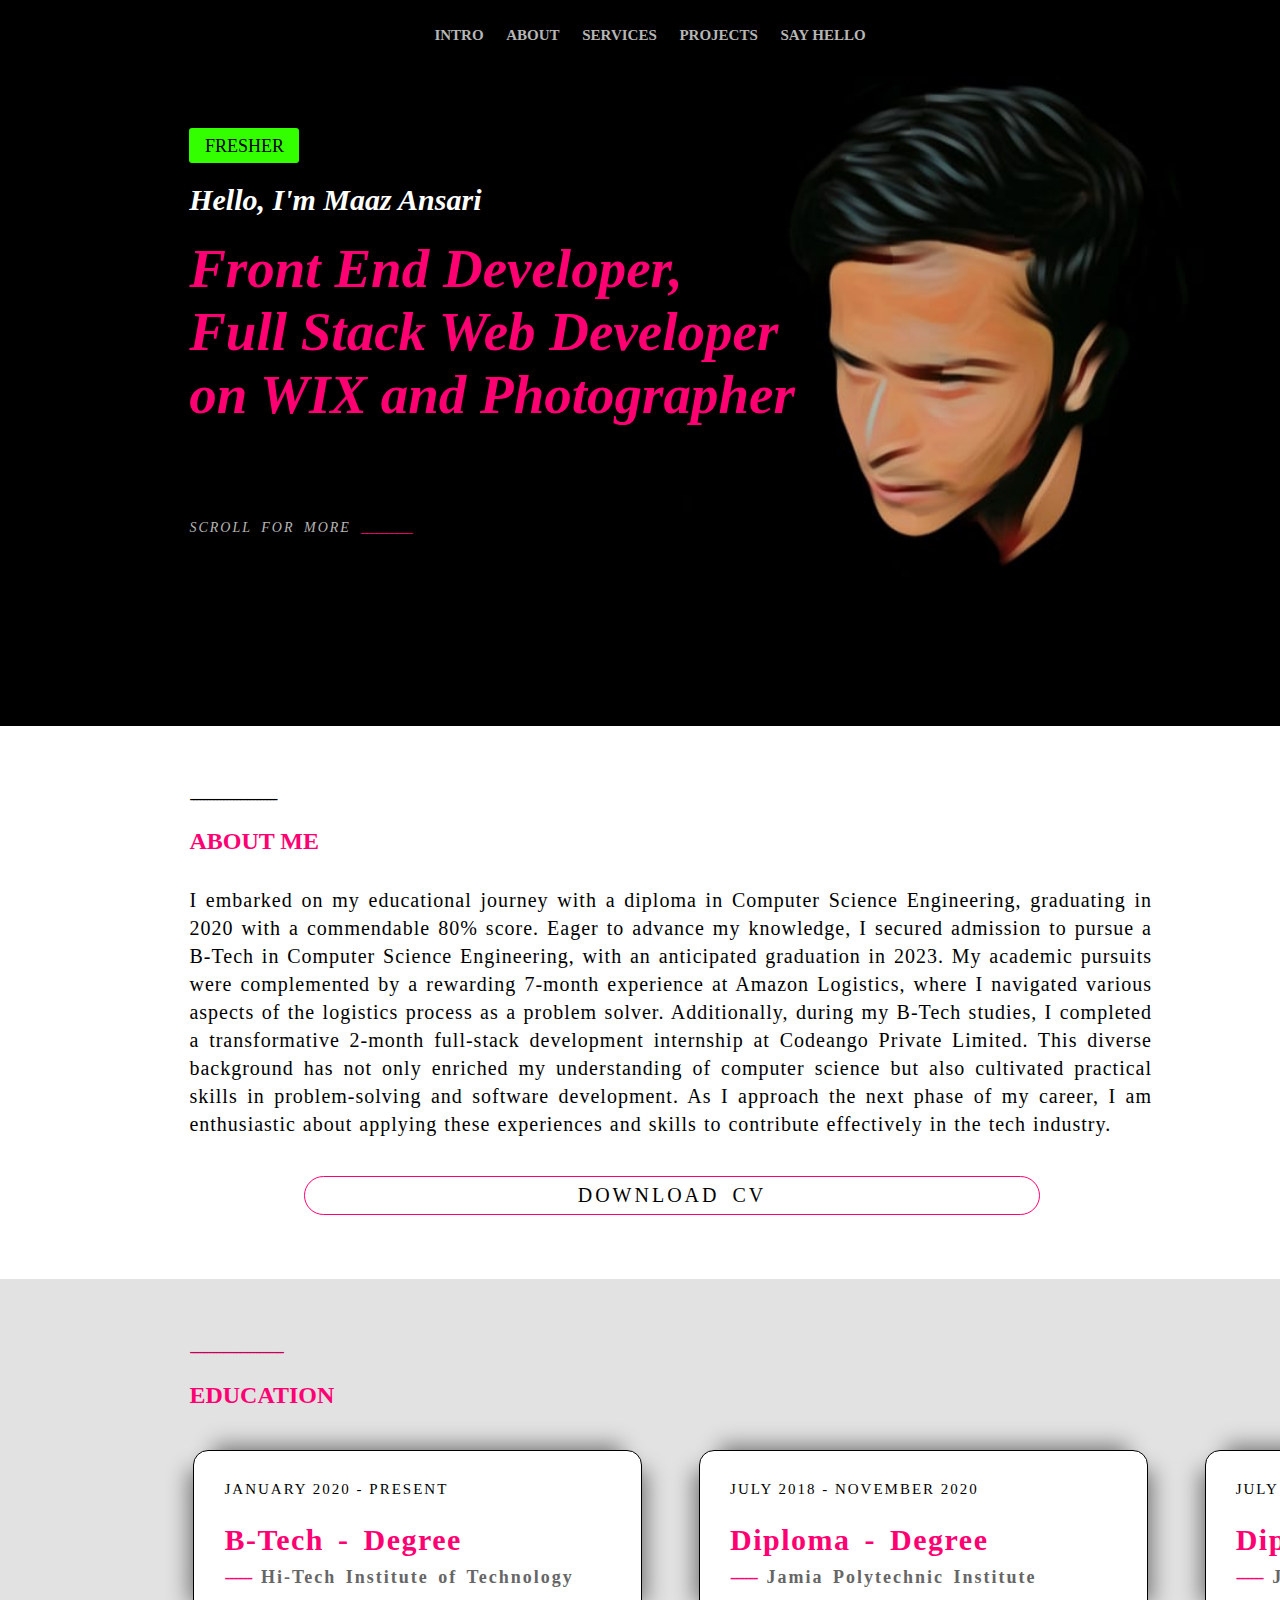
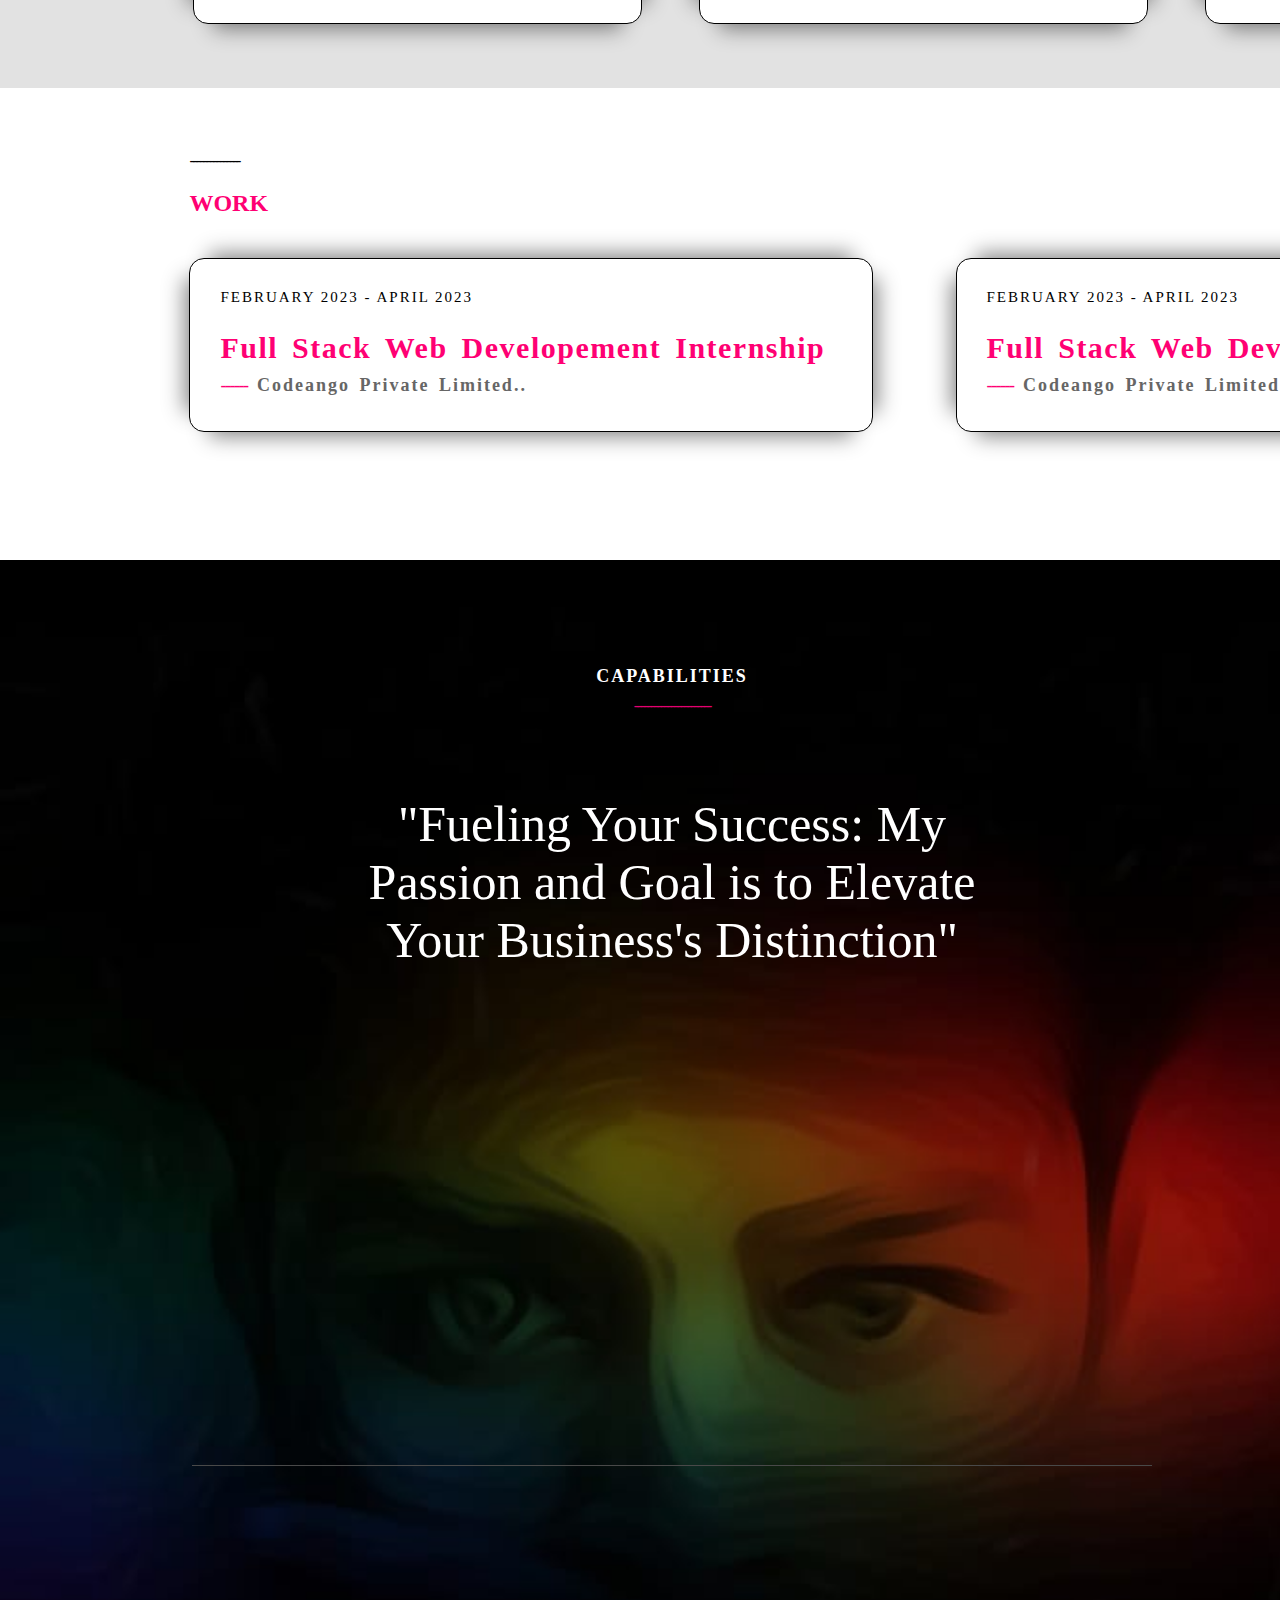
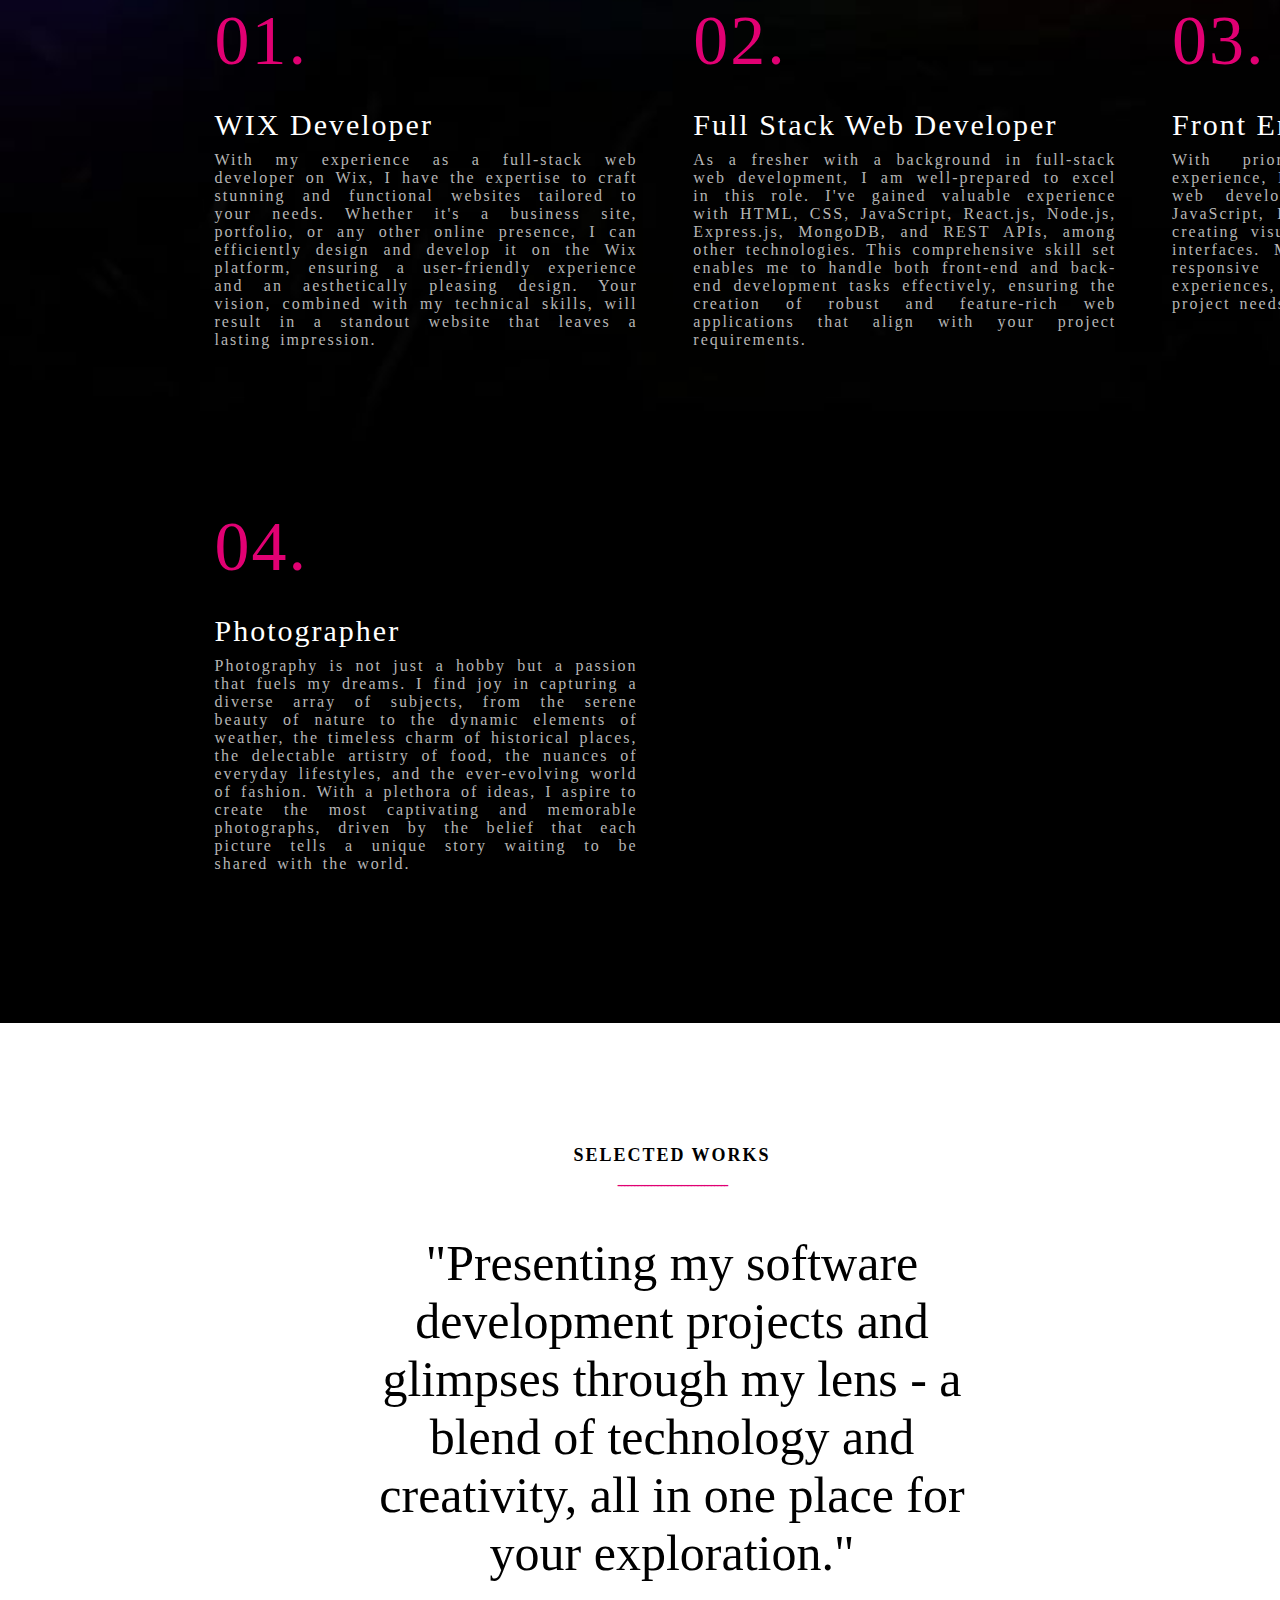
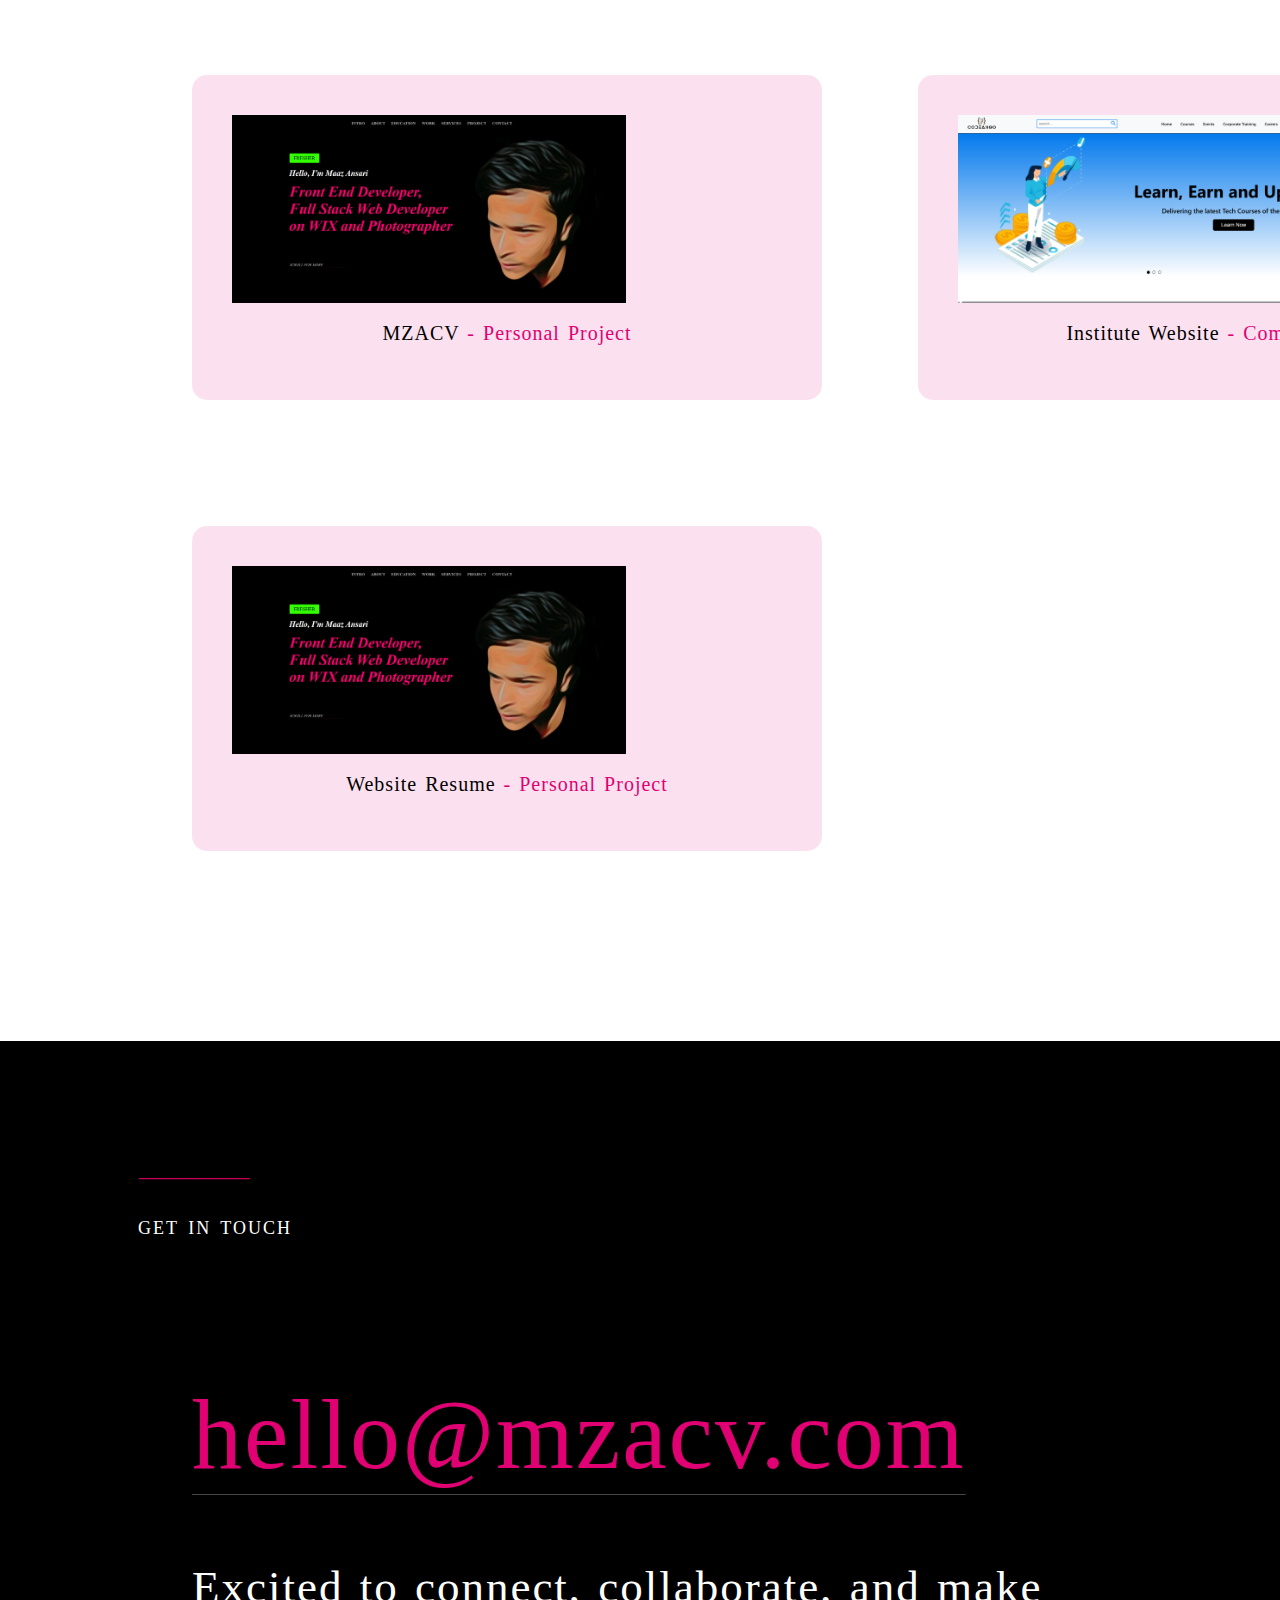
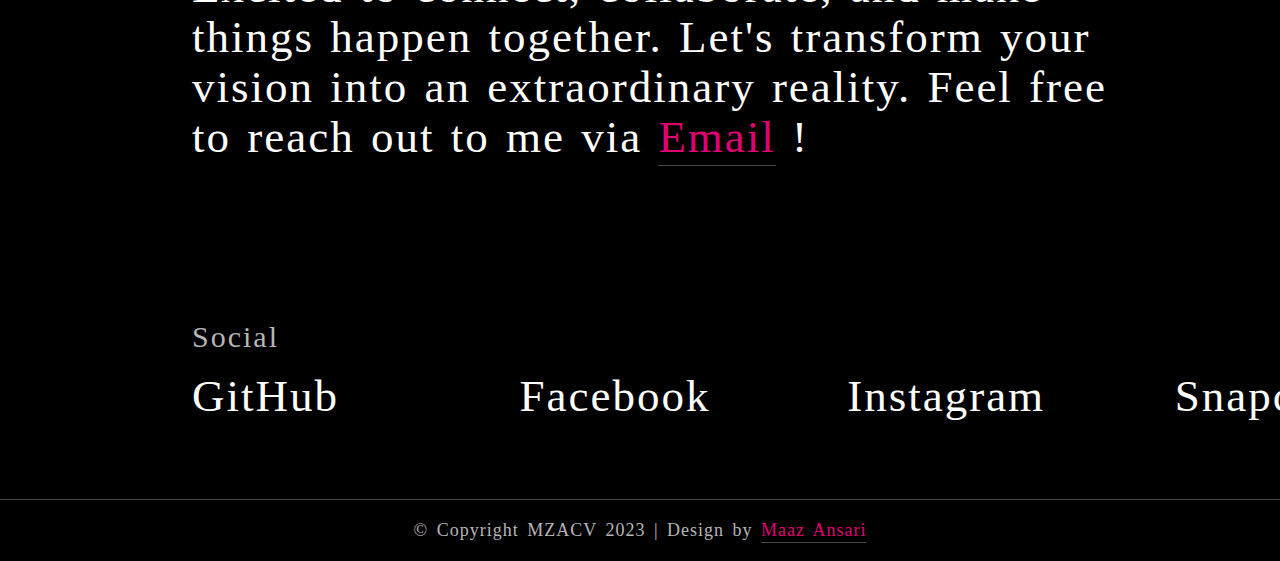
==== commit 311db71e: "strated to create project popup wondows" ====
--- a/index.html
+++ b/index.html
@@ -209,22 +209,11 @@
 
         <div class="project-content">
         
-            <div class="project-content-box"  onclick="showCodeangoProject">
-
-                <span class="popup-content" id="popup-content">
-                    <img src="/img/project-screenshort/codeango-home.png" alt="Codeango Home Page">
-                    <img src="/img/project-screenshort/codeango-courses.png" alt="Codeango Courses Page">
-                    <img src="/img/project-screenshort/codeango-events.png" alt="Codeango Events Page">
-                    <img src="/img/project-screenshort/codeango-careers.png" alt="Codeango Careers Page">
-                    <img src="/img/project-screenshort/codeango-about.png" alt="Codeango About-Us Page">
-                    <img src="/img/project-screenshort/codeango-contact.png" alt="Codeango Contact Page">
-                    <img src="/img/project-screenshort/codeango-footer.png" alt="Codeango Footer on All Pages">
-                </span>
-
+            <div class="project-content-box">
                 <img src="/img/project-1.png" alt="Maaz Ansari Resume Website">
                 <span class="plus-icon">+</span>
                 <a href="#"><i class="fas fa-link"></i></a>
-                <h2>Website Resume <span>- Personal Project</span></h2>
+                <h2>MZACV <span>- Personal Project</span></h2>
             </div>
 
             <div class="project-content-box">
@@ -243,6 +232,8 @@
         </div>
 
     </section>
+
+    
 
     <!--Contact Section Start Here-->
     <section class="contact" id="contact">
--- a/css/project.css
+++ b/css/project.css
@@ -75,6 +75,8 @@
     transition: opacity 0.3s ease-in-out;
     top: 41%;
     left: 50%;
+    padding: 5px;
+    cursor: pointer;
 }
 
 .project-content-box:hover .plus-icon{
@@ -117,61 +119,3 @@
     color: rgb(225, 0, 115);
 }
 
-/* Codeango Project Popup Window Start Here */
-
-.popup-content{
-    position: relative;
-    display: inline-block;
-    cursor: pointer;
-    -webkit-user-select: none;
-    -moz-user-select: none;
-    -ms-user-select: none;
-    user-select: none;
-}
-
-
-.popup-content img{
-    visibility: hidden;
-    width: 160px;
-    background-color: #555;
-    color: #fff;
-    text-align: center;
-    border-radius: 6px;
-    padding: 8px;
-    position: absolute;
-    z-index: 1;
-    bottom: 125%;
-    left: 50%;
-    margin-left: -80px;
-}
-
-.popup-content img::after{
-    content: "";
-    position: absolute;
-    top: 100%;
-    left: 50%;
-    margin-left: -5px;
-    border-width: 5px;
-    border-style: solid;
-    border-color: #555 transparent transparent transparent;
-}
-
-/* Toggle this class - hide and show the popup */
-.popup-content .show {
-    visibility: visible;
-    -webkit-animation: fadeIn 1s;
-    animation: fadeIn 1s;
-}
-
-/* Add animation (fade in the popup) */
-@-webkit-keyframes fadeIn {
-    from {opacity: 0;} 
-    to {opacity: 1;}
-}
-  
-@keyframes fadeIn {
-    from {opacity: 0;}
-    to {opacity:1 ;}
-}
-
-
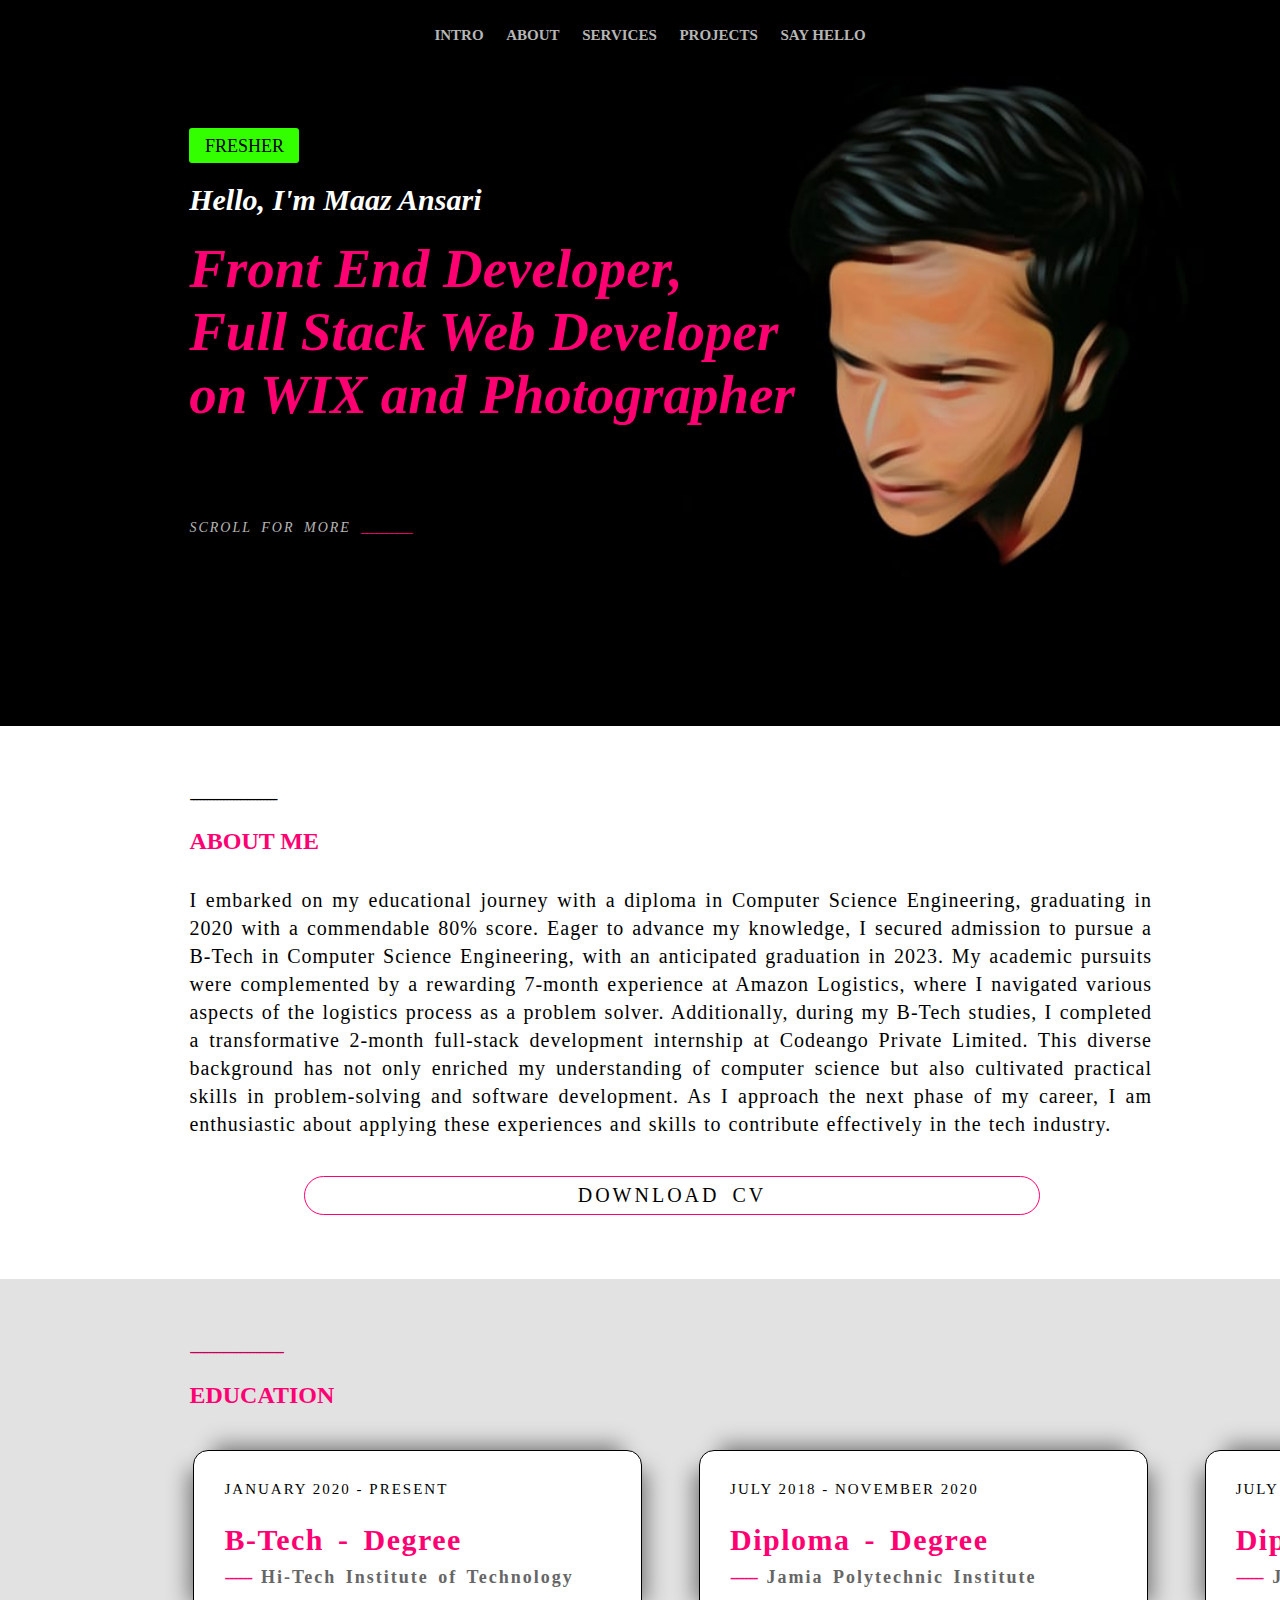
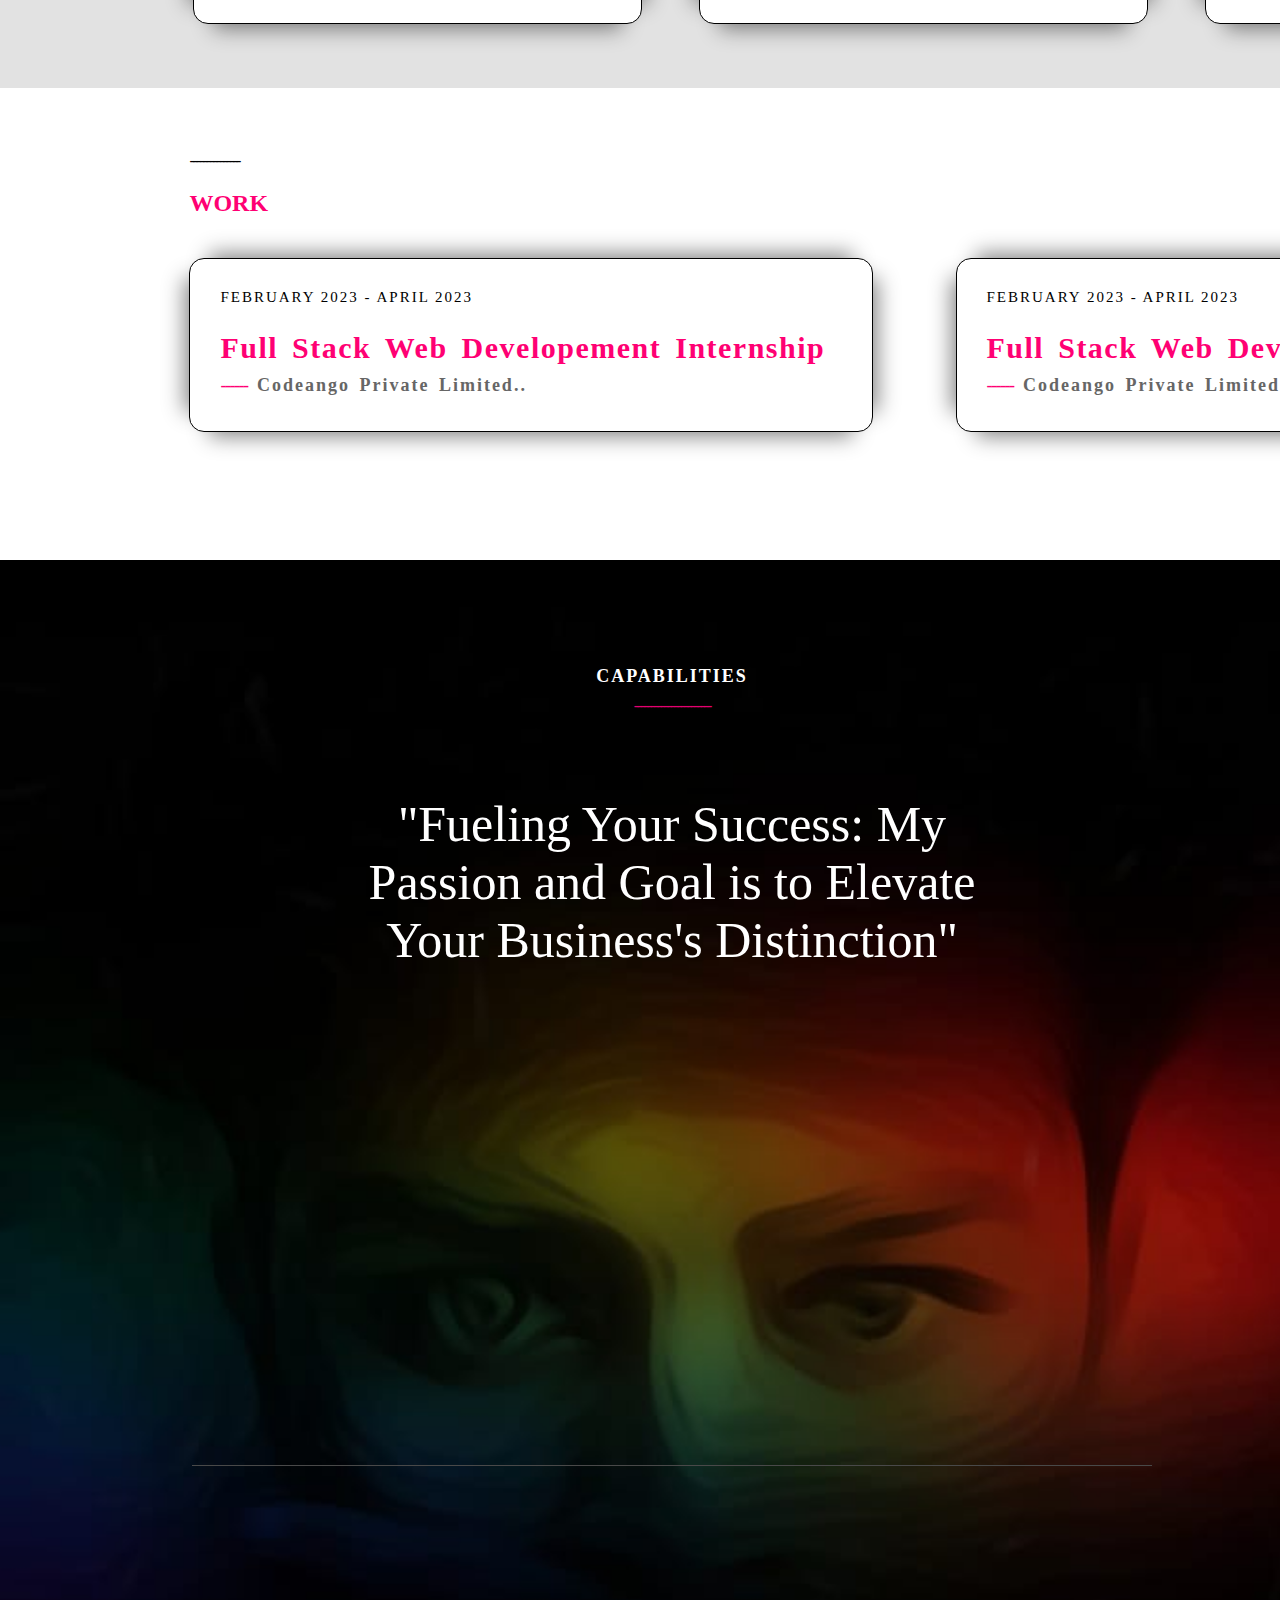
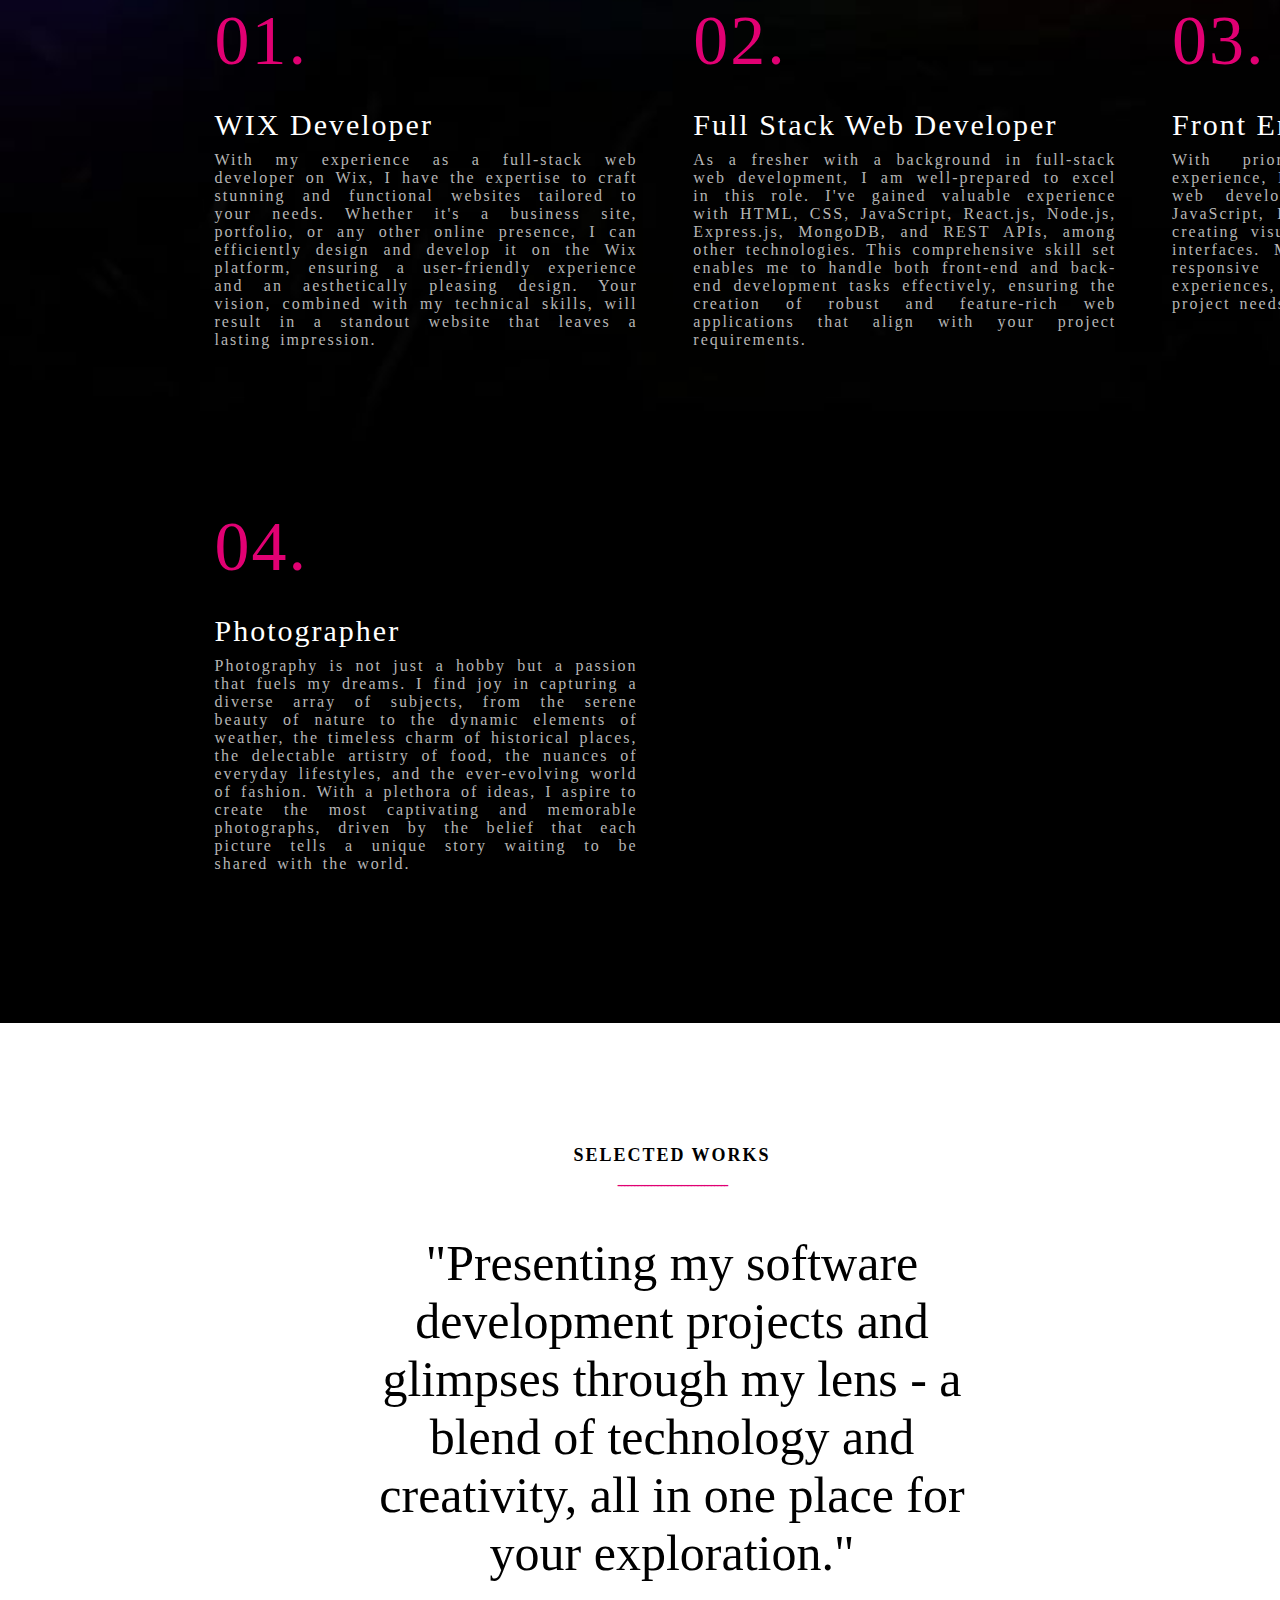
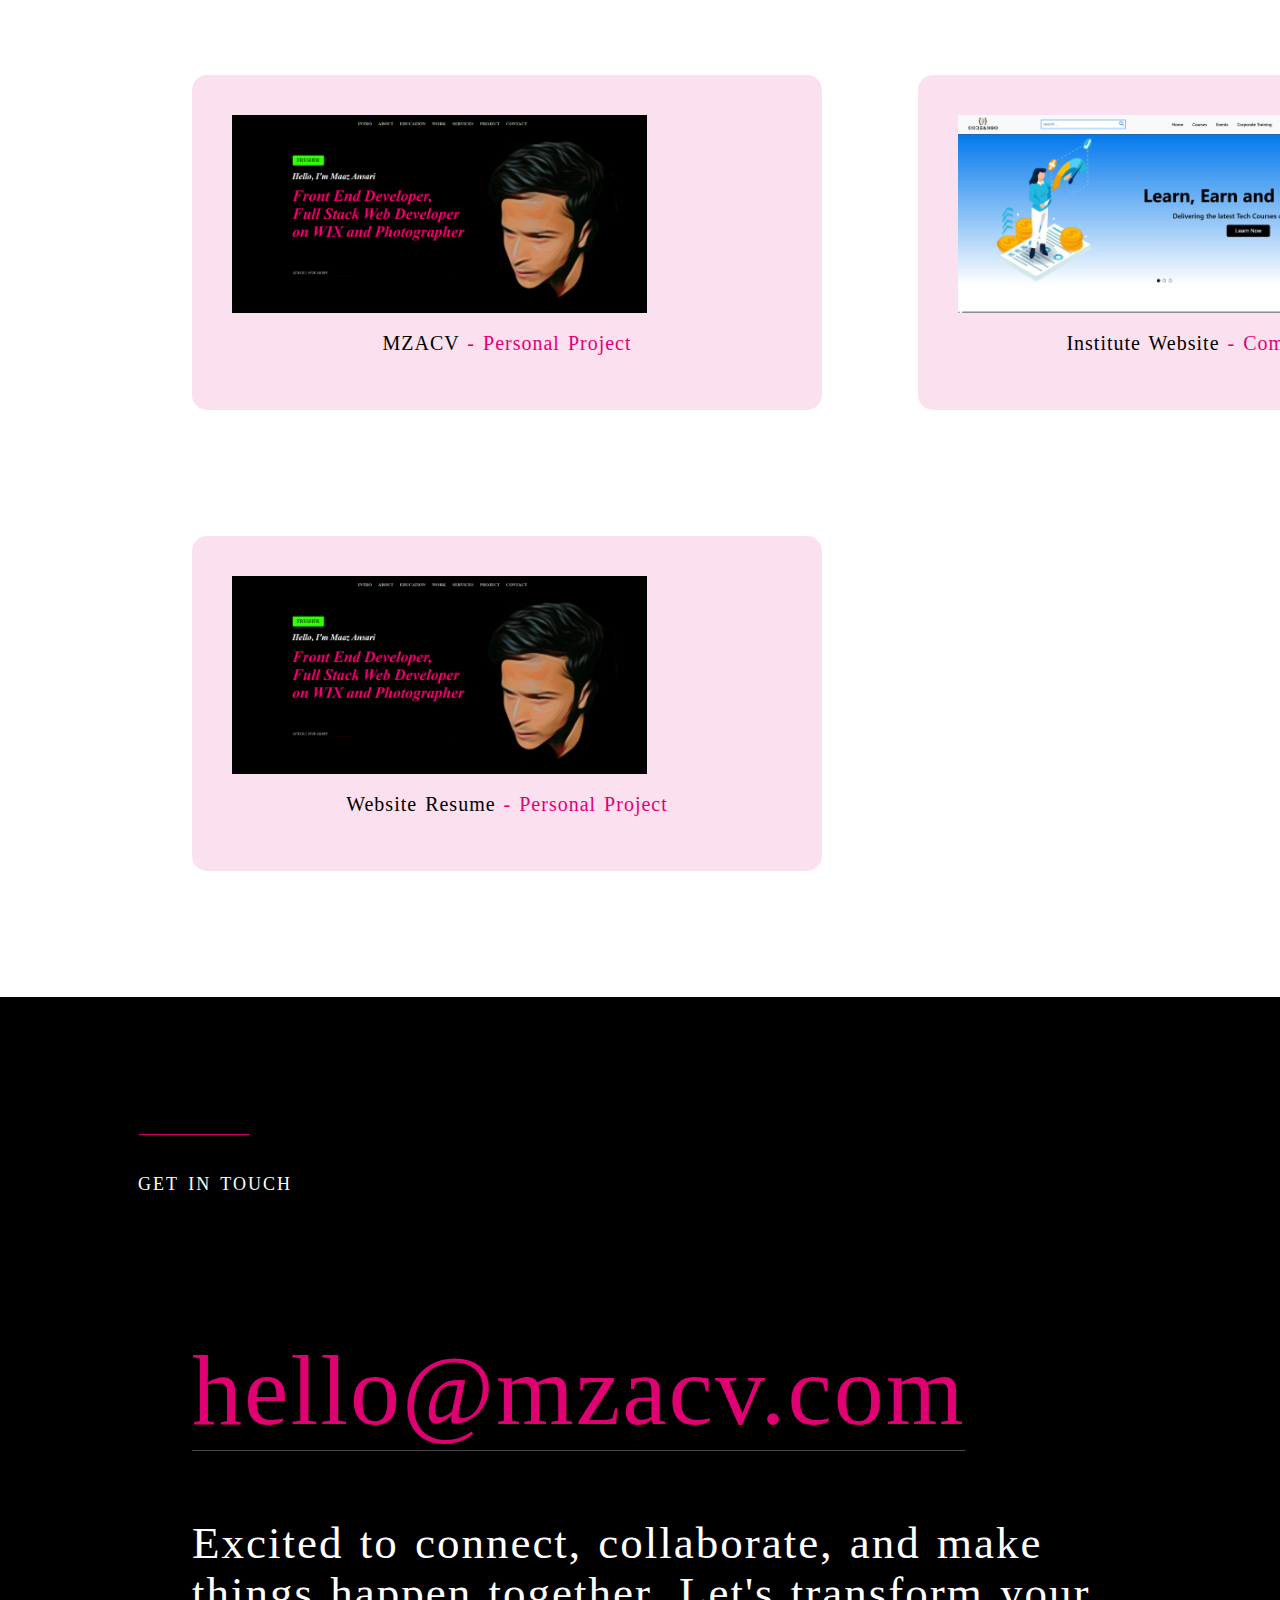
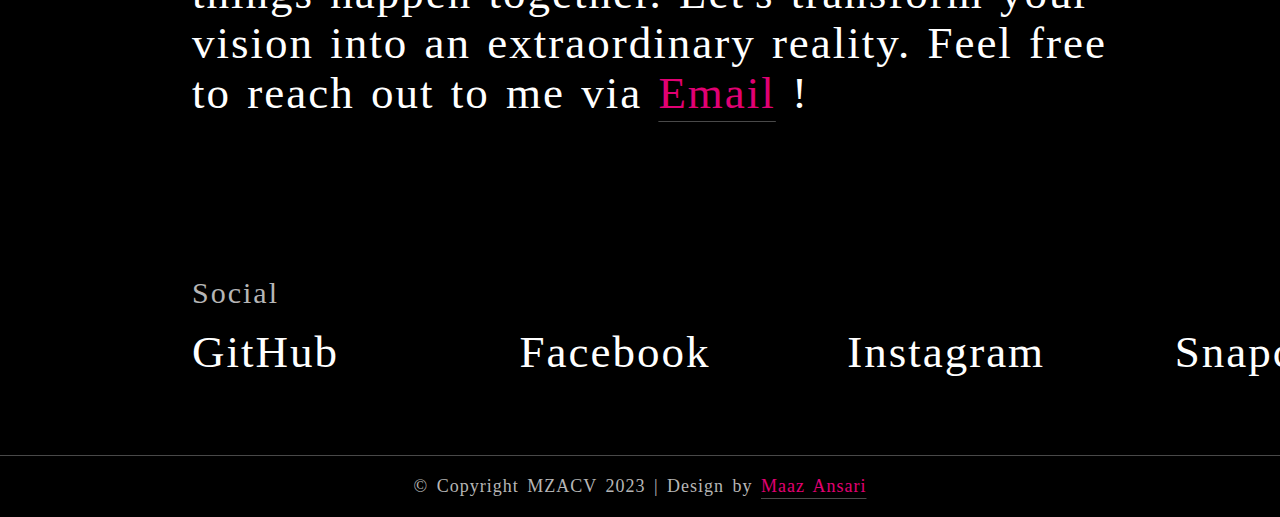
==== commit b833c214: "strated to create project popup wondows" ====
--- a/index.html
+++ b/index.html
@@ -233,7 +233,6 @@
 
     </section>
 
-    
 
     <!--Contact Section Start Here-->
     <section class="contact" id="contact">
--- a/css/project.css
+++ b/css/project.css
@@ -38,11 +38,10 @@
     margin-top: 5%;
     margin-left: 15%;
     margin-right: 10%;
-    padding-bottom: 5%;
+    padding-bottom: 0;
     display: grid;
     grid-template-columns: 70vh 70vh;
     grid-column-gap: 10%;
-
 }
 
 .project-content-box{
@@ -56,7 +55,7 @@
 
 .project-content-box img{
     width: auto;
-    height: 188px;
+    height: 198px;
     justify-content: center;
     transition: opacity 0.3s ease-in-out;
 }
@@ -91,7 +90,7 @@
     height: 40px;
     background-color: rgb(225, 0, 115);
     position: absolute;
-    top: 64.1%;
+    top: 65%;
     left: 87.7%;
     transform: translate(-50%, -50%);
     opacity: 0;
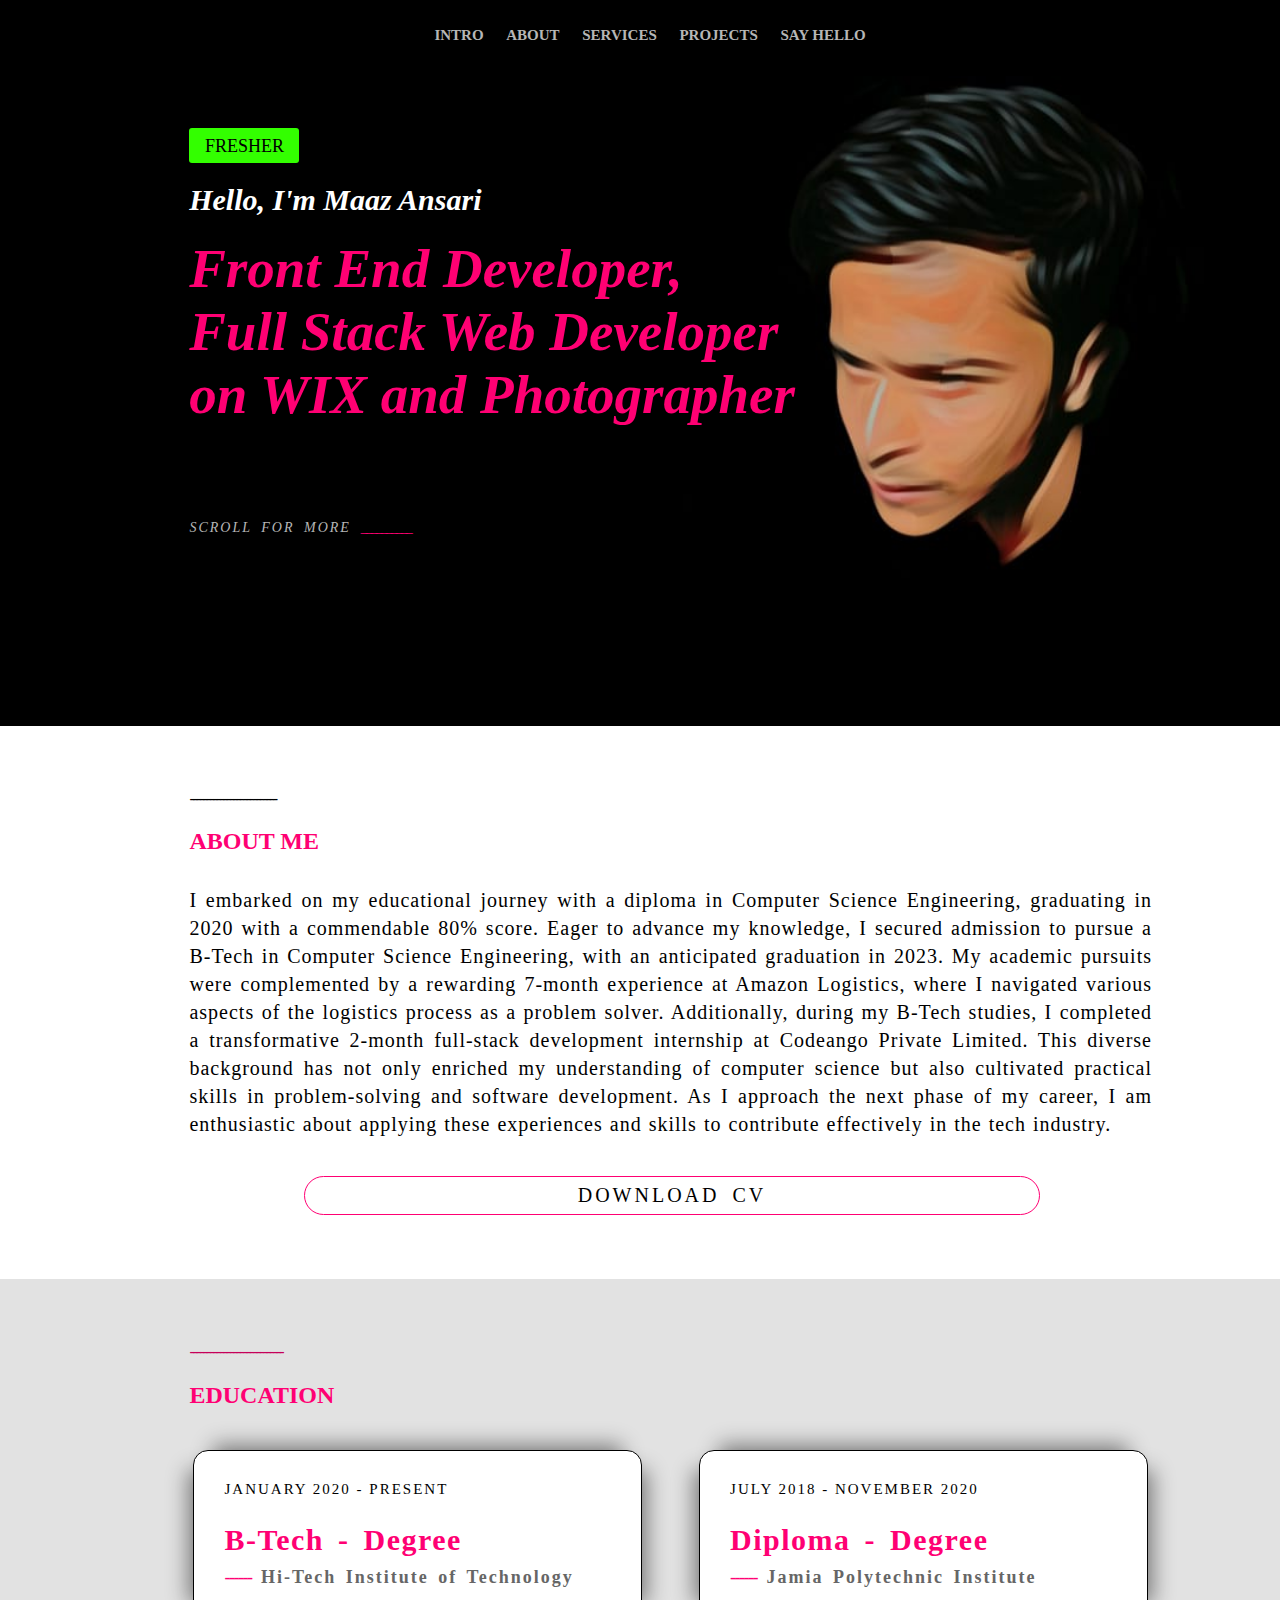
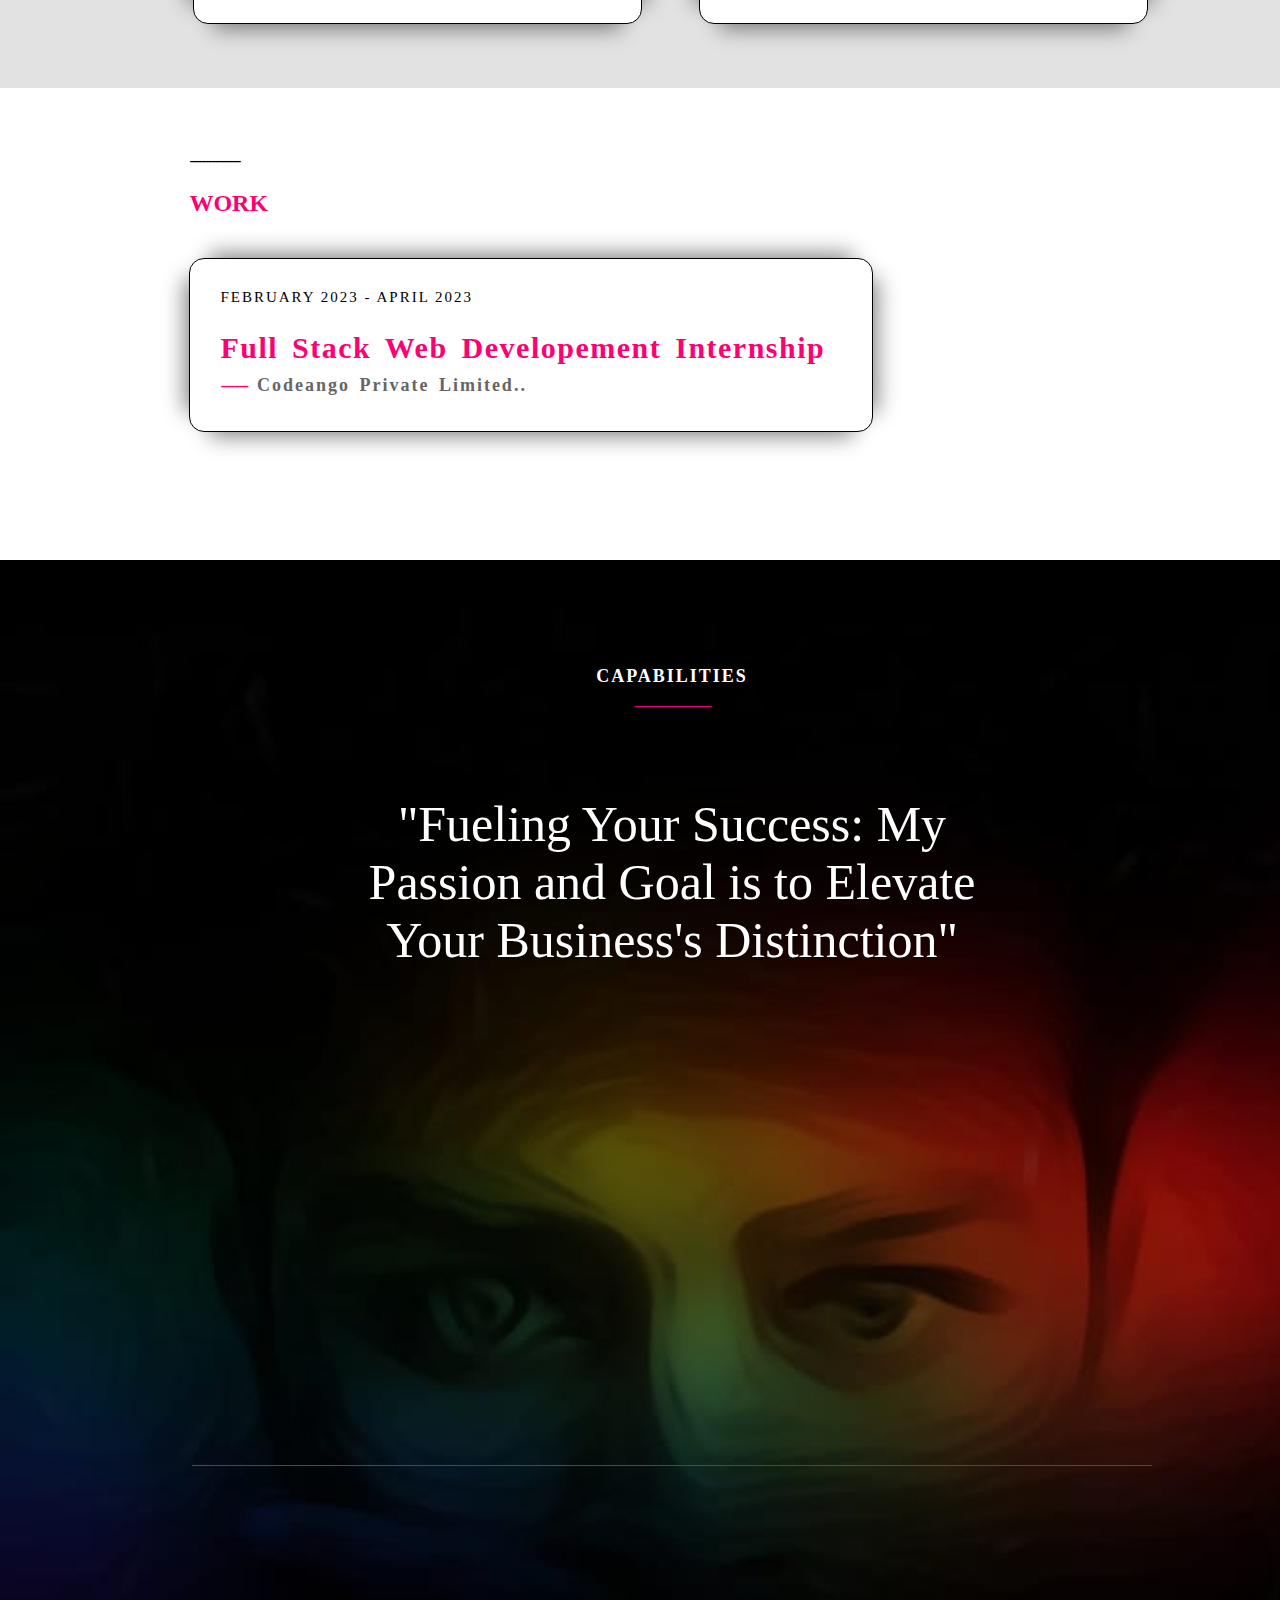
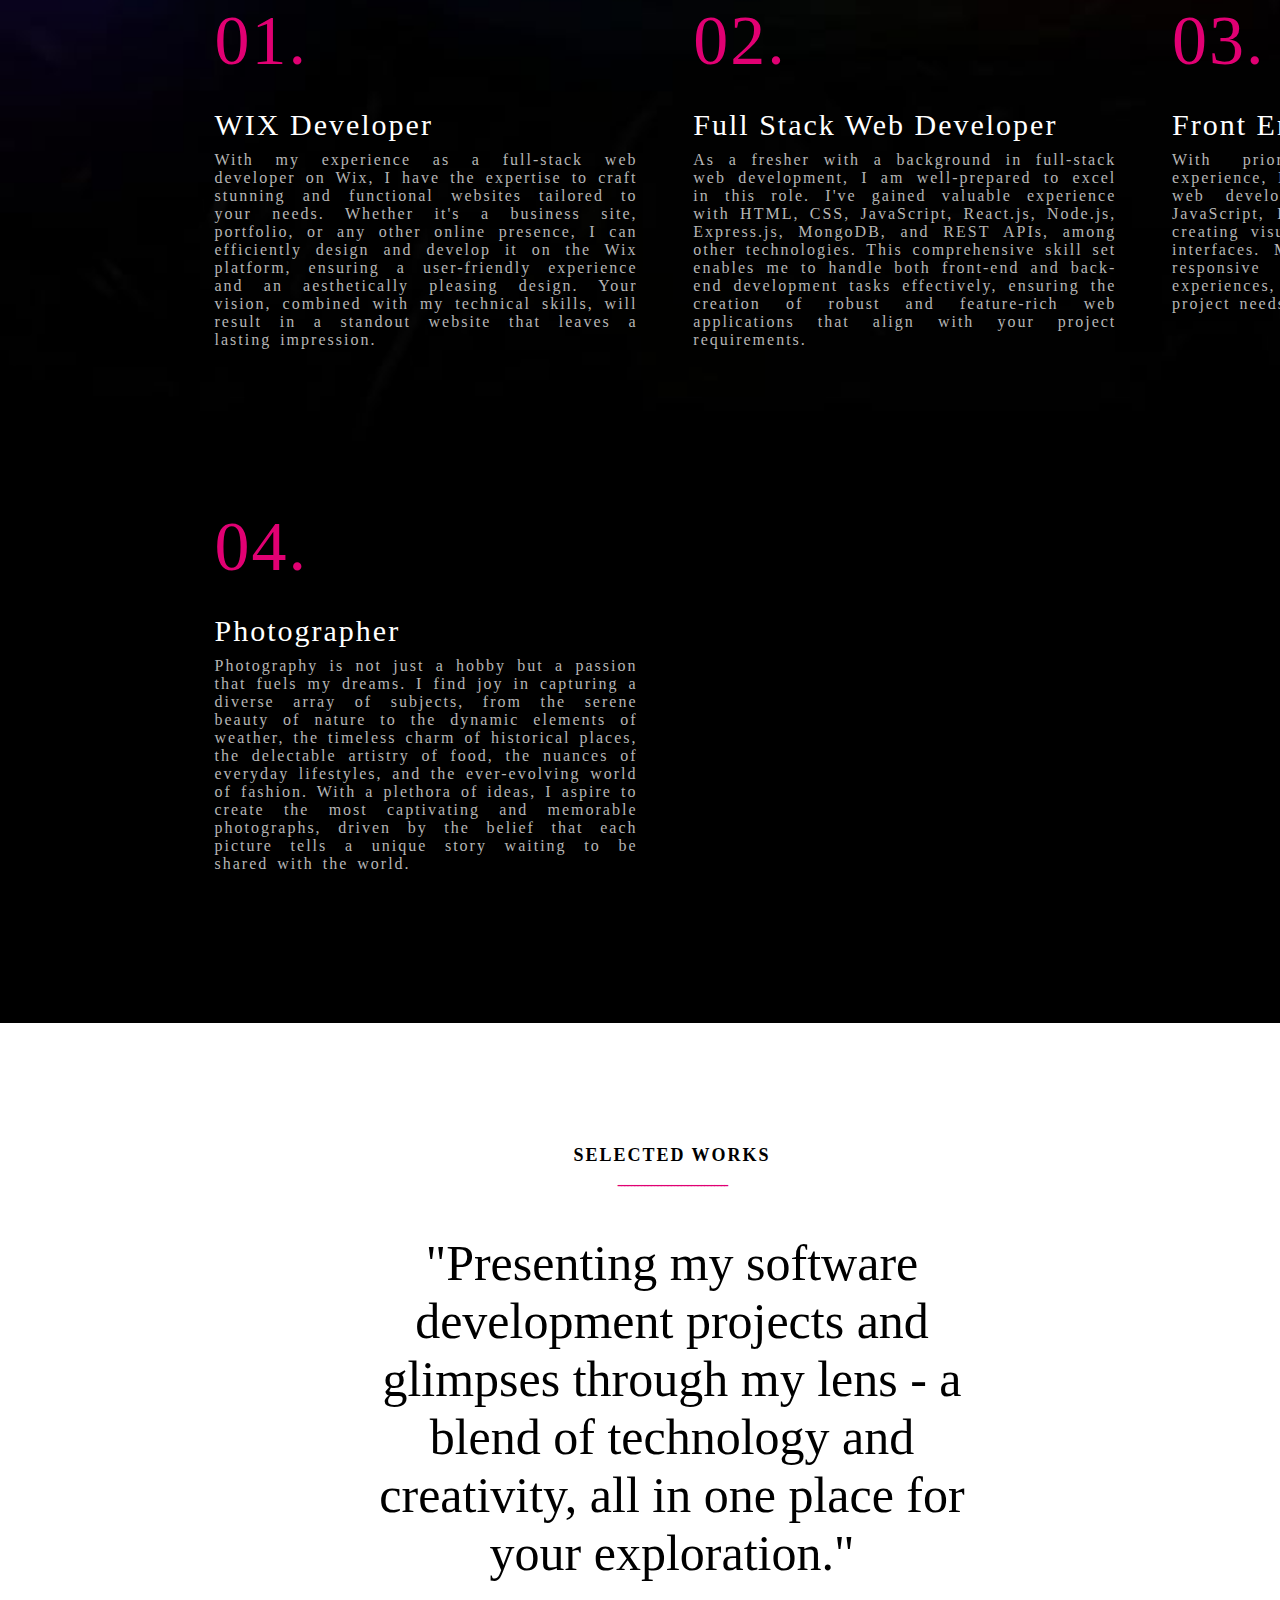
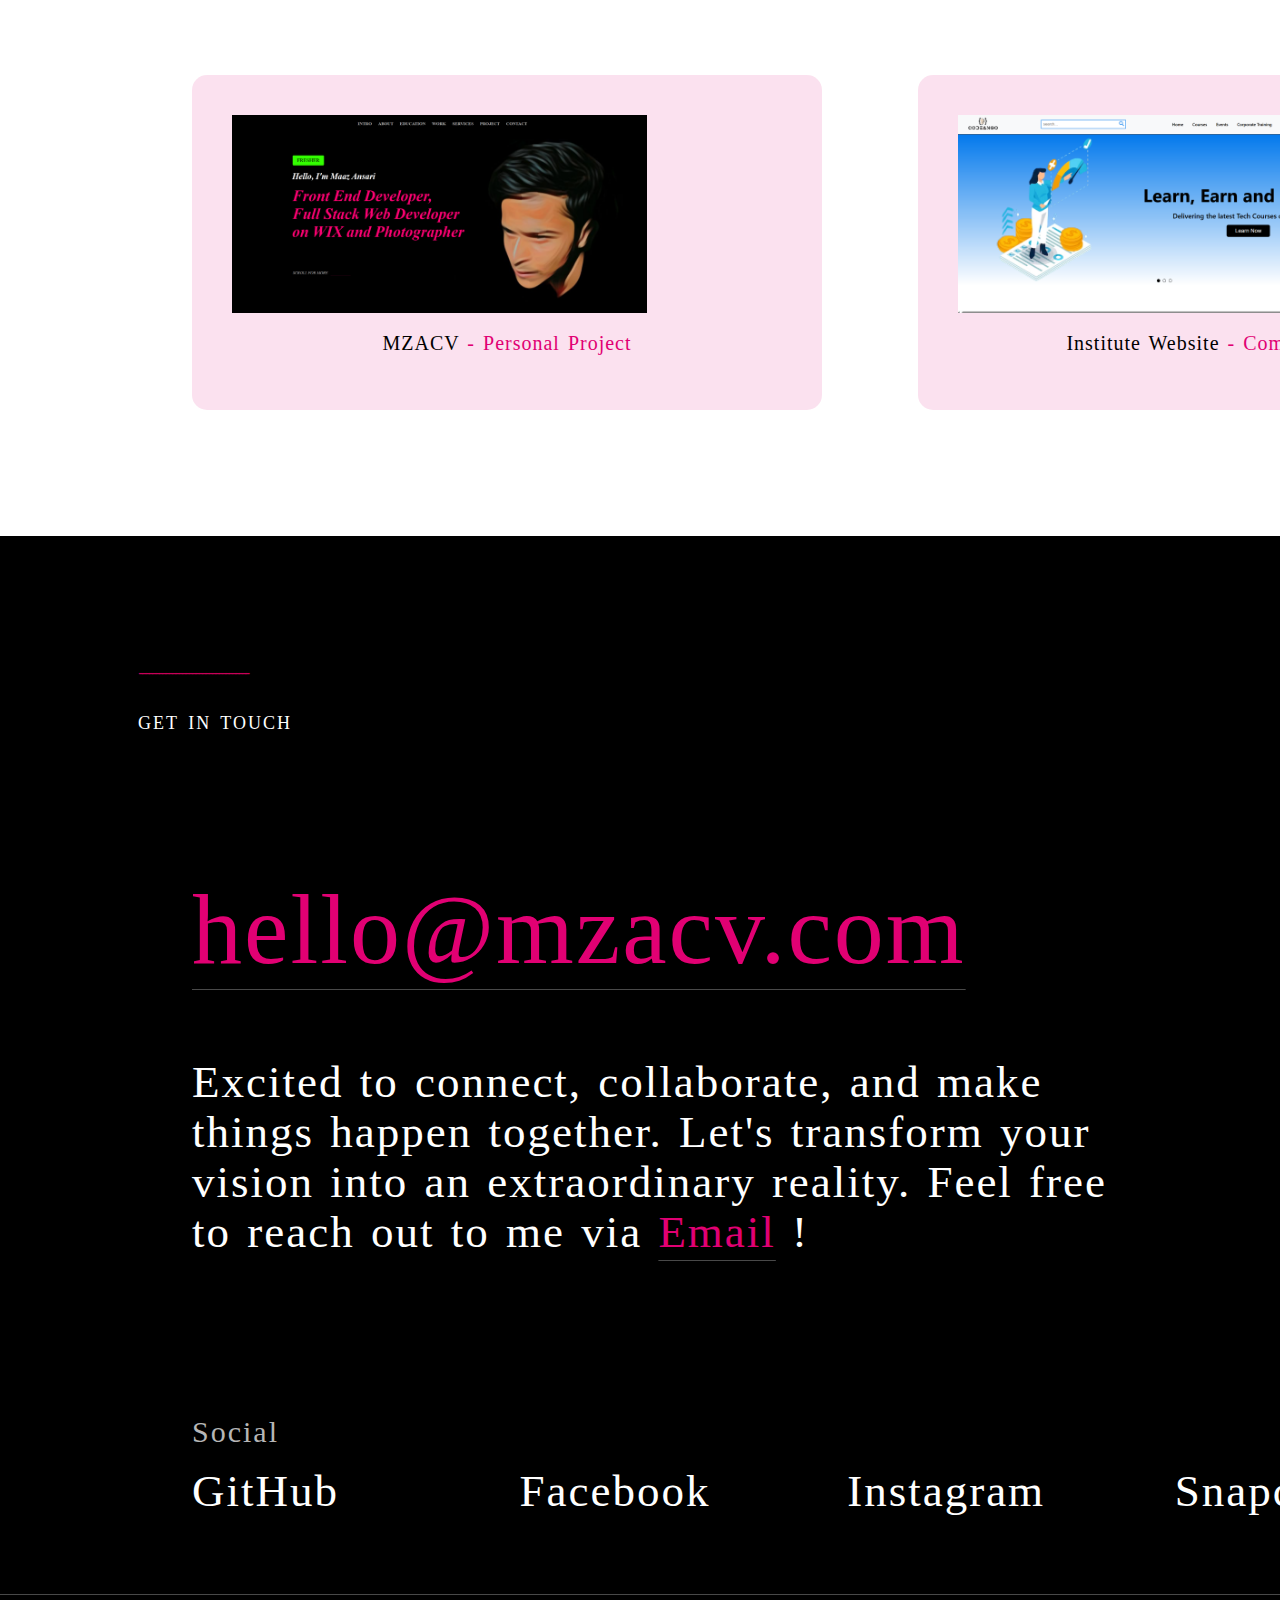
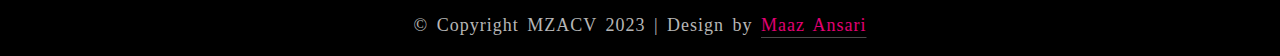
==== commit 98c98f96: "deleted extra contents" ====
--- a/index.html
+++ b/index.html
@@ -113,12 +113,6 @@
                 <p><span>------</span> I completed my Diploma in Computer Science Engineering from Jamia Polytechnic Institute in Akkalkuwa in 2020, achieving a commendable 80.46% score after my 10th-grade education.</p>
             </div>
 
-            <div class="edu-text">
-                <h5>JULY 2018 - NOVEMBER 2020</h5>
-                <h1>Diploma - Degree</h1>
-                <h3><span>------</span> Jamia Polytechnic Institute</h3>
-                <p><span>------</span> I completed my Diploma in Computer Science Engineering from Jamia Polytechnic Institute in Akkalkuwa in 2020, achieving a commendable 80.46% score after my 10th-grade education.</p>
-            </div>
 
         </div>
 
@@ -145,12 +139,6 @@
                 <p><span>------</span> During my two-month internship at Condango Private Limited in Aurangabad, I sharpened my skills in HTML, CSS, JavaScript, Bootstrap, React.js, Node.js, and MongoDB, gaining a versatile skill set crucial for modern web development. I showcased my adaptability by actively contributing to the development of Condango's temporary official website on Wix, underscoring my proficiency with various web development tools and technologies, and enhancing my overall expertise in the field.</p>
             </div>
 
-            <div class="work-text">
-                <h5>FEBRUARY 2023 - APRIL 2023</h5>
-                <h1>Full Stack Web Developement Internship</h1>
-                <h3><span>------</span> Codeango Private Limited..</h3>
-                <p><span>------</span> During my two-month internship at Condango Private Limited in Aurangabad, I sharpened my skills in HTML, CSS, JavaScript, Bootstrap, React.js, Node.js, and MongoDB, gaining a versatile skill set crucial for modern web development. I showcased my adaptability by actively contributing to the development of Condango's temporary official website on Wix, underscoring my proficiency with various web development tools and technologies, and enhancing my overall expertise in the field.</p>
-            </div>
         </div>
     </section>
 
@@ -223,12 +211,6 @@
                 <h2>Institute Website <span>- Company Project</span></h2>
             </div>
 
-            <div class="project-content-box">
-                <img src="/img/project-1.png" alt="Maaz Ansari Resume Website">
-                <span class="plus-icon">+</span>
-                <a href="#"><i class="fas fa-link"></i></a>
-                <h2>Website Resume <span>- Personal Project</span></h2>
-            </div>
         </div>
 
     </section>
